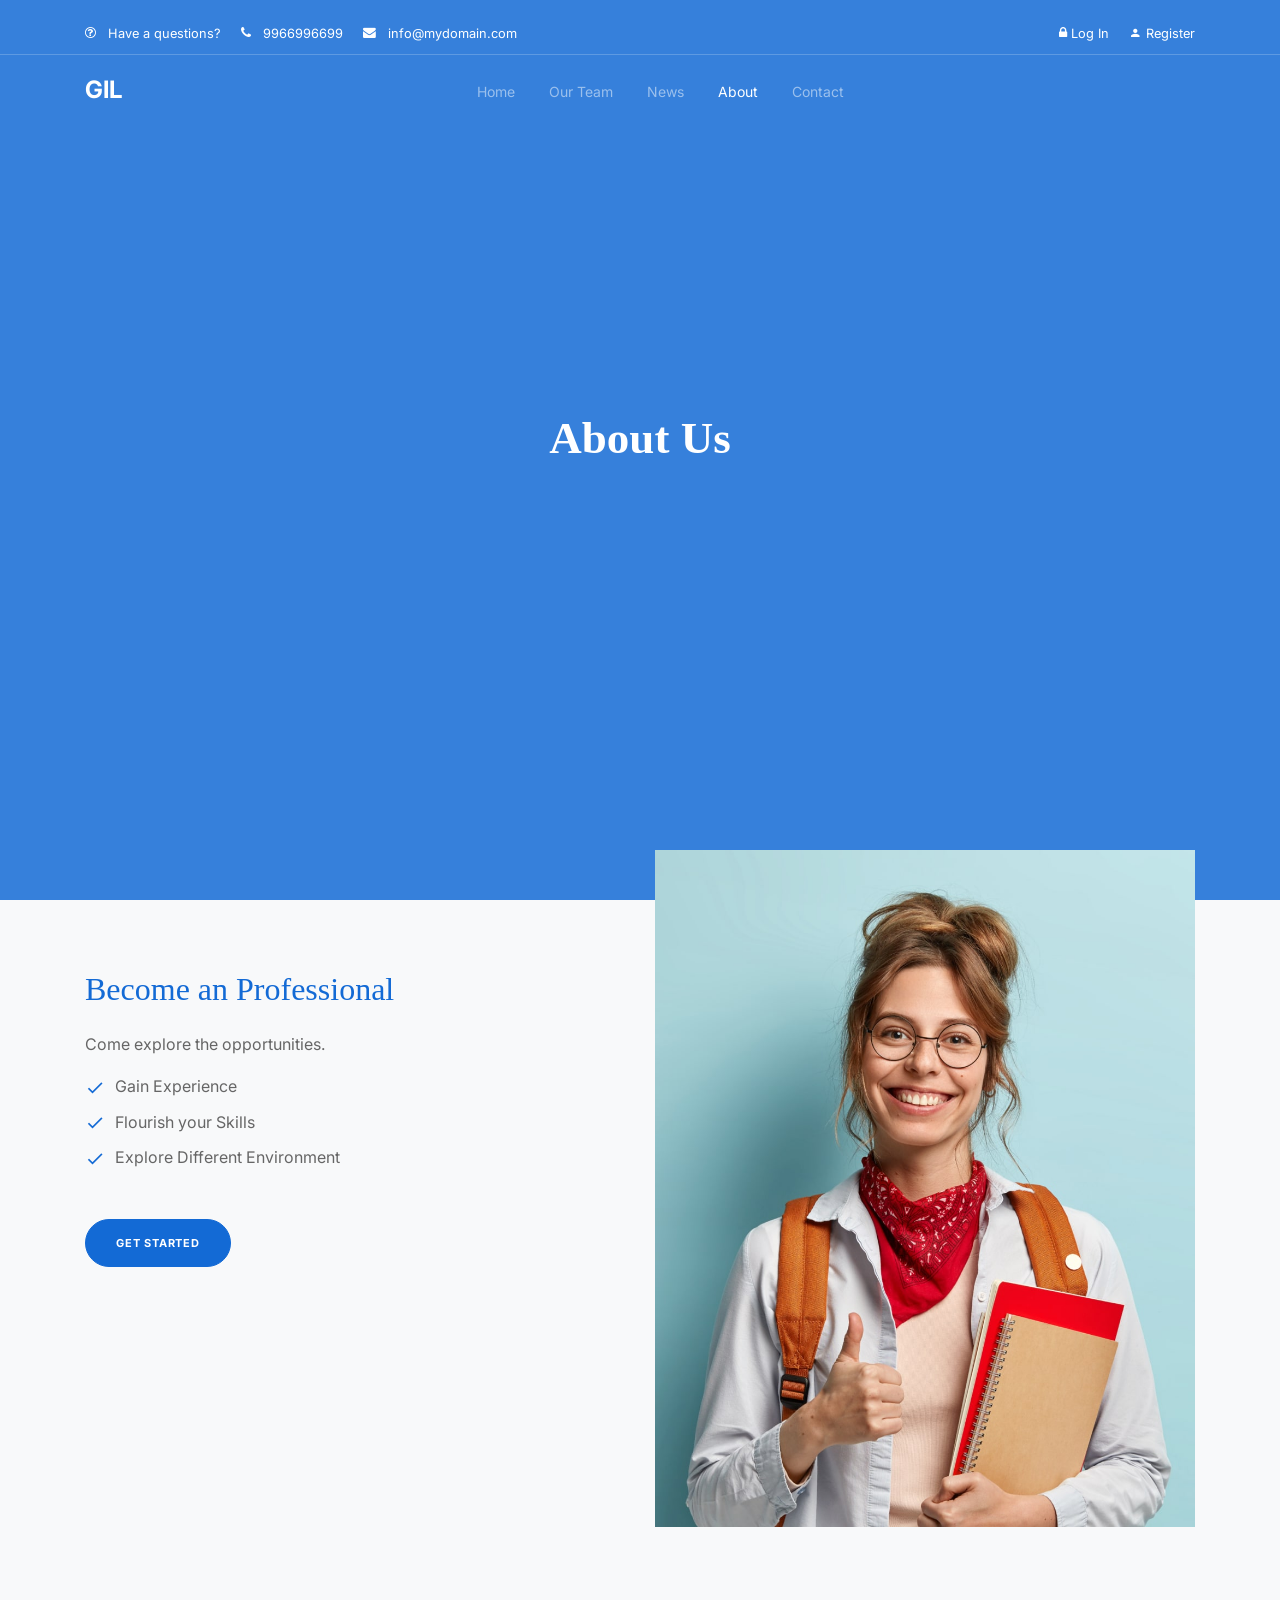
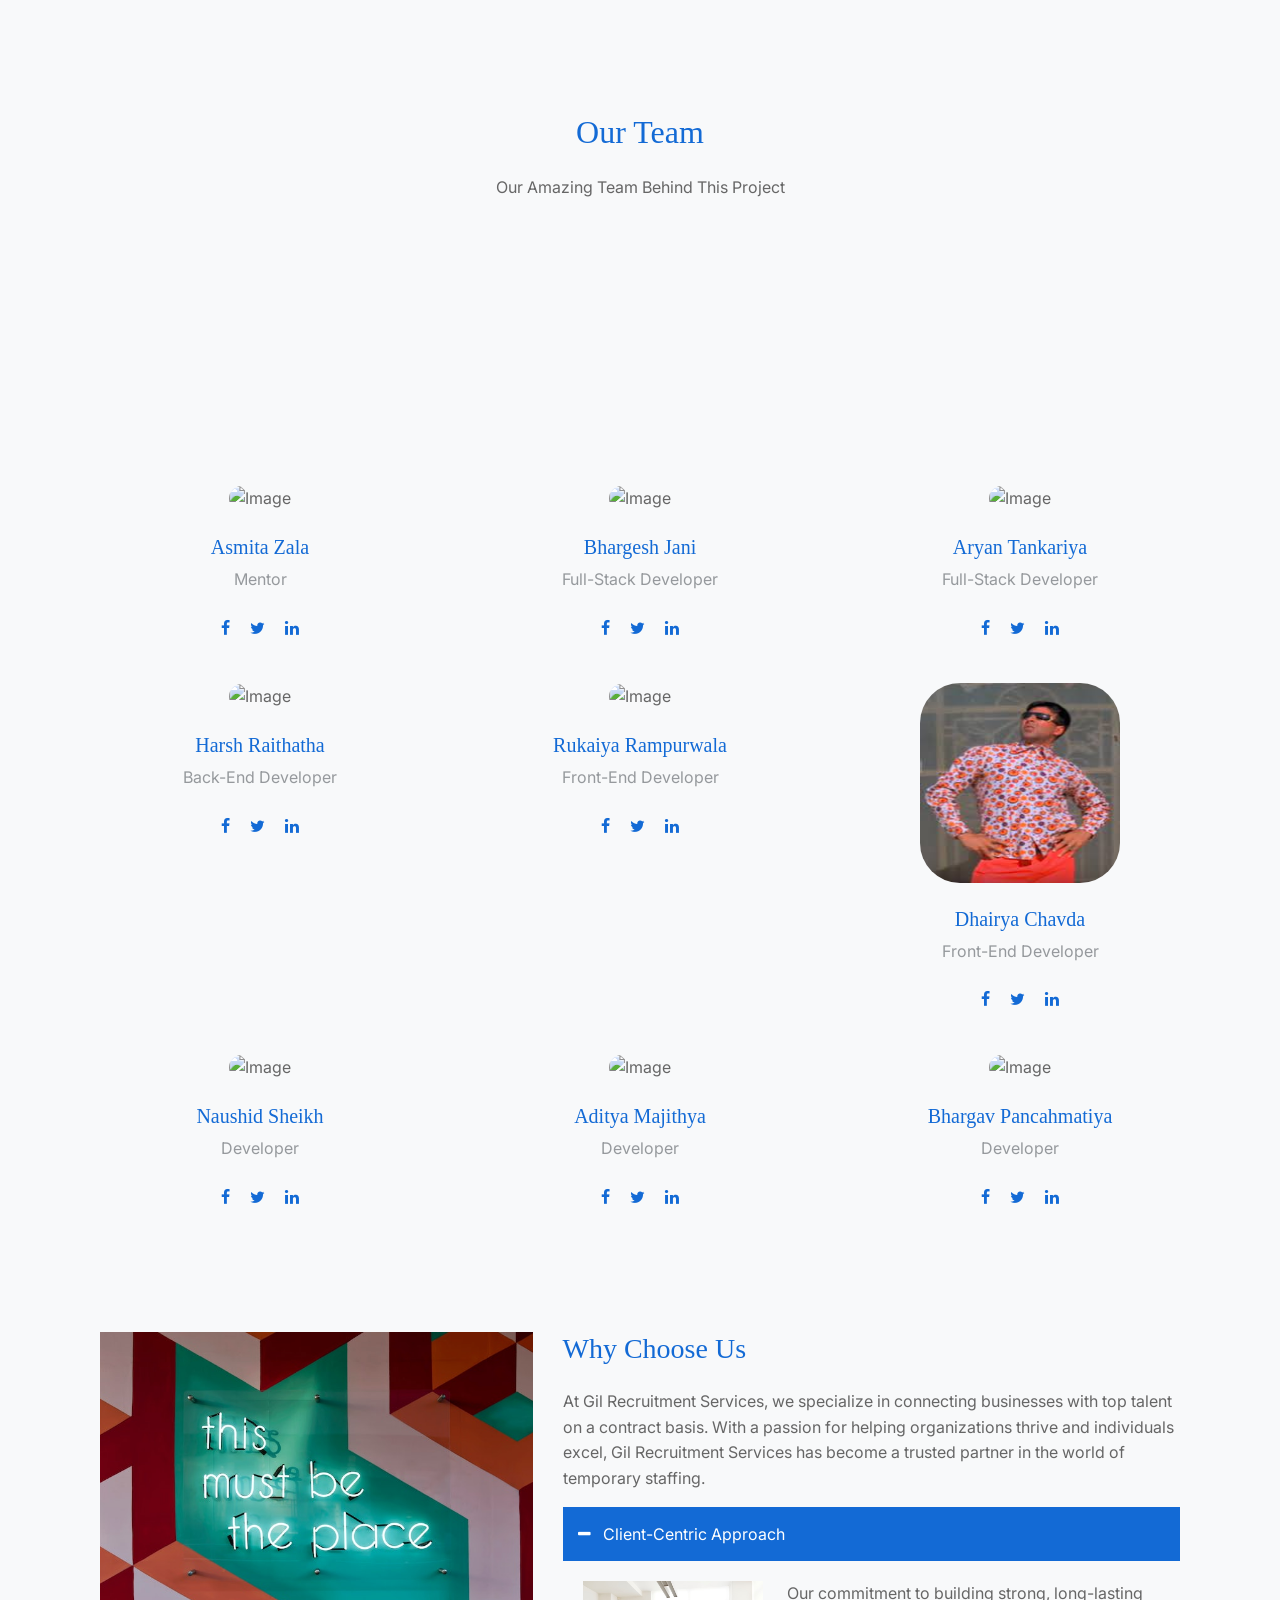
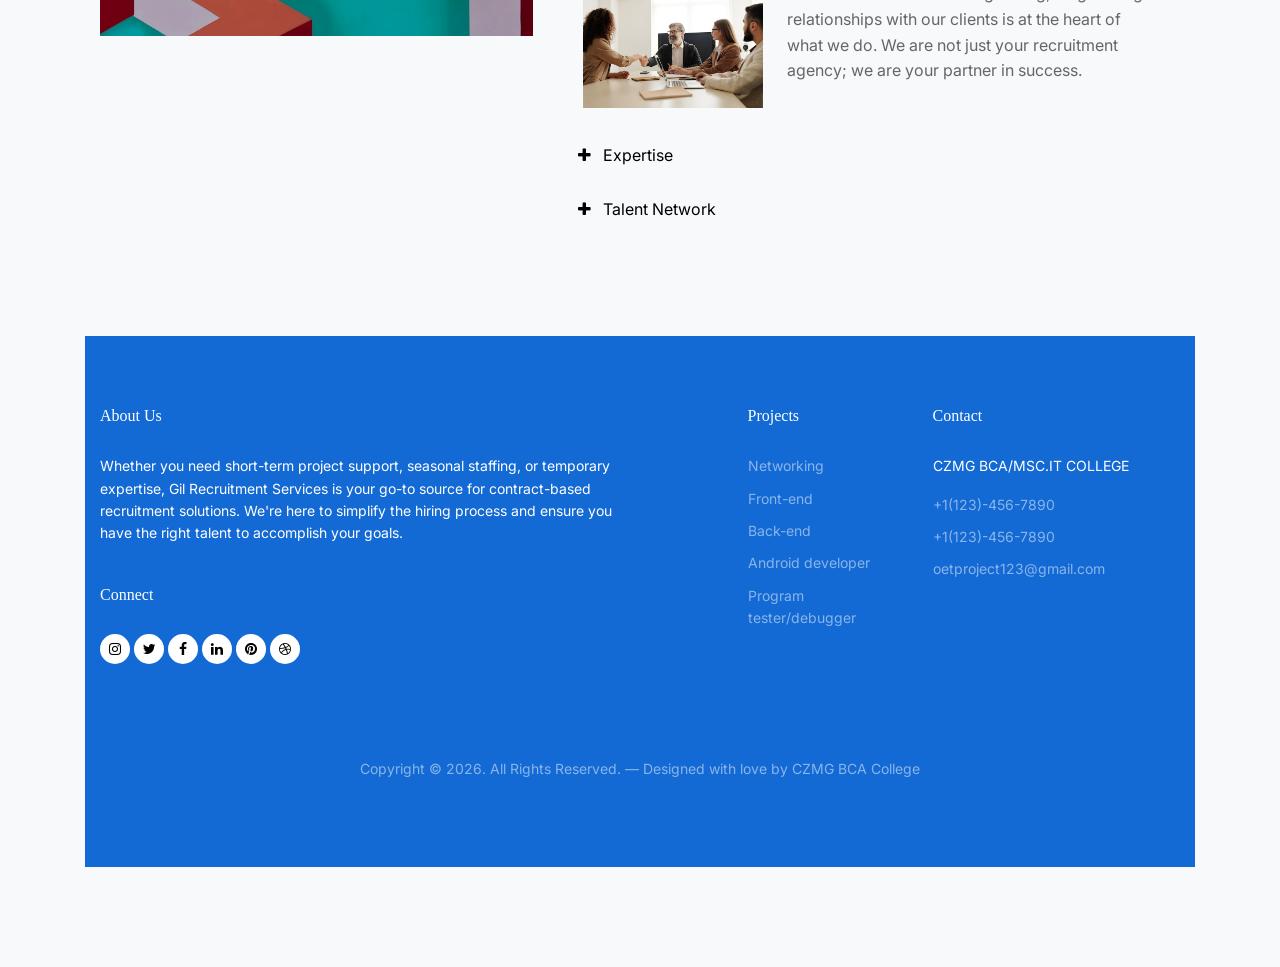
==== pages/about.html @ d631ab60 "continue from main -temp" ====
<!doctype html>
<html lang="en">

<head>
  <meta charset="utf-8">
  <meta name="viewport" content="width=device-width, initial-scale=1, shrink-to-fit=no">
  <meta name="author" content="Untree.co">
  <link rel="shortcut icon" href="../assets/images/favicon.png">

  <meta name="description" content="" />
  <meta name="keywords" content="bootstrap, bootstrap4" />

  <link
    href="https://fonts.googleapis.com/css2?family=Display+Playfair:wght@400;700&family=Inter:wght@400;700&display=swap"
    rel="stylesheet">


  <link rel="stylesheet" href="https://unicons.iconscout.com/release/v4.0.0/css/line.css">

  <link rel="stylesheet" href="../assets/css/bootstrap.min.css">
  <link rel="stylesheet" href="../assets/css/animate.min.css">
  <link rel="stylesheet" href="../assets/css/owl.carousel.min.css">
  <link rel="stylesheet" href="../assets/css/owl.theme.default.min.css">
  <link rel="stylesheet" href="../assets/css/jquery.fancybox.min.css">
  <link rel="stylesheet" href="../assets/fonts/icomoon/style.css">
  <link rel="stylesheet" href="../assets/fonts/flaticon/font/flaticon.css">
  <link rel="stylesheet" href="../assets/css/aos.css">
  <link rel="stylesheet" href="../assets/css/style.css">

  <title>GIL Recruitment Portal | About Us</title>
</head>

<body>

  <div class="site-mobile-menu">
    <div class="site-mobile-menu-header">
      <div class="site-mobile-menu-close">
        <span class="icofont-close js-menu-toggle"></span>
      </div>
    </div>
    <div class="site-mobile-menu-body"></div>
  </div>



  <nav class="site-nav mb-5">
    <div class="pb-2 top-bar mb-3">
      <div class="container">
        <div class="row align-items-center">

          <div class="col-6 col-lg-9">
            <a href="#" class="small mr-3"><span class="icon-question-circle-o mr-2"></span> <span
                class="d-none d-lg-inline-block">Have a questions?</span></a>
            <a href="#" class="small mr-3"><span class="icon-phone mr-2"></span> <span
                class="d-none d-lg-inline-block">9966996699</span></a>
            <a href="#" class="small mr-3"><span class="icon-envelope mr-2"></span> <span
                class="d-none d-lg-inline-block">info@mydomain.com</span></a>
          </div>

          <div class="col-6 col-lg-3 text-right">
            <a href="login.php" class="small mr-3">
              <span class="icon-lock"></span>
              Log In
            </a>
            <a href="register.php" class="small">
              <span class="icon-person"></span>
              Register
            </a>
          </div>

        </div>
      </div>
    </div>
    <div class="sticky-nav js-sticky-header">
      <div class="container position-relative">
        <div class="site-navigation text-center">
          <a href="index.html" class="logo menu-absolute m-0">GIL</a>

          <ul class="js-clone-nav d-none d-lg-inline-block site-menu">
            <li><a href="../index.html">Home</a></li>
            <li><a href="staff.html">Our Team</a></li>
            <li><a href="news.html">News</a></li>
            <li class="active"><a href="about.html">About</a></li>
            <li><a href="contact.html">Contact</a></li>
          </ul>



          <a href="#" class="burger ml-auto float-right site-menu-toggle js-menu-toggle d-inline-block d-lg-none light"
            data-toggle="collapse" data-target="#main-navbar">
            <span></span>
          </a>

        </div>
      </div>
    </div>
  </nav>


  <div class="untree_co-hero overlay" style="background-image: url('images/img-school-1-min.jpg');">
    <div class="container">
      <div class="row align-items-center justify-content-center">
        <div class="col-12">
          <div class="row justify-content-center ">
            <div class="col-lg-6 text-center ">
              <h1 class="mb-4 heading text-white" data-aos="fade-up" data-aos-delay="100">About Us</h1>
            </div>
          </div>
        </div>
      </div>
    </div>

  </div>





  <div class="services-section">
    <div class="container">
      <div class="row justify-content-between">
        <div class="col-lg-4 mb-5 mb-lg-0">

          <div class="section-title mb-3" data-aos="fade-up" data-aos-delay="0">
            <h2 class="line-bottom mb-4" id="start">Become an Professional</h2>
          </div>

          <p data-aos="fade-up" data-aos-delay="100">Come explore the opportunities.</p>

          <ul class="ul-check list-unstyled mb-5 primary" data-aos="fade-up" data-aos-delay="200">
            <li>Gain Experience</li>
            <li>Flourish your Skills</li>
            <li>Explore Different Environment</li>
          </ul>

          <p data-aos="fade-up" data-aos-delay="300"><a href="#" class="btn btn-primary">Get Started</a></p>

        </div>
        <div class="col-lg-6" data-aos="fade-up" data-aos-delay="0">
          <figure class="img-wrap-2">
            <img src="../assets/images/teacher-min.jpg" alt="Image" class="img-fluid">
            <div class="dotted"></div>
          </figure>

        </div>
      </div>
    </div>
  </div>


  <div class="untree_co-section bg-light">
    <div class="container">
      <div class="row justify-content-center mb-5">
        <div class="col-lg-7 text-center" data-aos="fade-up" data-aos-delay="0">
          <h2 class="line-bottom text-center mb-4">Our Team</h2>
          <p>Our Amazing Team Behind This Project </p>
        </div>
      </div>
    </div>
  </div>

  <div class="untree_co-section bg-light">
    <div class="container">

      <div class="row">
        <div class="col-12 col-sm-6 col-md-6 mb-4 mb-lg-0 col-lg-4" data-aos="fade-up" data-aos-delay="0">
          <div class="staff text-center">
             <div class="mb-4"><img style="height: 200px;" src="https://npg.news/h-upload/2023/10/16/1201368-fhdg.webp"       alt="Image" class="img-fluid"></div> 
            <div class="staff-body">
              <h3 class="staff-name">Asmita Zala</h3>
              <span class="d-block position mb-4">Mentor</span>
              <div class="social">
                <a href="#" class="mx-2"><span class="icon-facebook"></span></a>
                <a href="#" class="mx-2"><span class="icon-twitter"></span></a>
                <a href="#" class="mx-2"><span class="icon-linkedin"></span></a>
              </div>
            </div>
          </div>
        </div>
        <div class="col-12 col-sm-6 col-md-6 mb-4 mb-lg-0 col-lg-4" data-aos="fade-up" data-aos-delay="100">
          <div class="staff text-center">
            <div class="mb-4"><img src="https://avatarfiles.alphacoders.com/159/159658.jpg" alt="Image"
                class="img-fluid"></div>
            <div class="staff-body">
              <h3 class="staff-name">Bhargesh Jani</h3>
              <span class="d-block position mb-4">Full-Stack Developer</span>
              <div class="social">
                <a href="#" class="mx-2"><span class="icon-facebook"></span></a>
                <a href="#" class="mx-2"><span class="icon-twitter"></span></a>
                <a href="#" class="mx-2"><span class="icon-linkedin"></span></a>
              </div>
            </div>
          </div>
        </div>
        <div class="col-12 col-sm-6 col-md-6 mb-4 mb-lg-0 col-lg-4" data-aos="fade-up" data-aos-delay="200">
          <div class="staff text-center">
            <div class="mb-4"><img
                src="https://ih1.redbubble.net/image.3722551636.0217/raf,360x360,075,t,fafafa:ca443f4786.jpg"
                alt="Image" class="img-fluid"></div>
            <div class="staff-body">
              <h3 class="staff-name">Aryan Tankariya</h3>
              <span class="d-block position mb-4">Full-Stack Developer</span>
              <div class="social">
                <a href="#" class="mx-2"><span class="icon-facebook"></span></a>
                <a href="#" class="mx-2"><span class="icon-twitter"></span></a>
                <a href="#" class="mx-2"><span class="icon-linkedin"></span></a>
              </div>
            </div>
          </div>
        </div>
        <div class="col-12 col-sm-6 col-md-6 mb-4 mb-lg-0 col-lg-4" data-aos="fade-up" data-aos-delay="0">
          <div class="staff text-center">
            <div class="mb-4"><img
                src="https://media.licdn.com/dms/image/C4D03AQEXKJalfxN_vg/profile-displayphoto-shrink_200_200/0/1651179482760?e=1701907200&v=beta&t=YtnyknpTEtJQtfEve-P4Sm5Ph8BPmOQf4OOIewNgv-Y"
                alt="Image" class="img-fluid"></div>
            <div class="staff-body">
              <h3 class="staff-name">Harsh Raithatha</h3>
              <span class="d-block position mb-4">Back-End Developer</span>
              <div class="social">
                <a href="#" class="mx-2"><span class="icon-facebook"></span></a>
                <a href="#" class="mx-2"><span class="icon-twitter"></span></a>
                <a href="#" class="mx-2"><span class="icon-linkedin"></span></a>
              </div>
            </div>
          </div>
        </div>
        <div class="col-12 col-sm-6 col-md-6 mb-4 mb-lg-0 col-lg-4" data-aos="fade-up" data-aos-delay="100">
          <div class="staff text-center">
            <div class="mb-4"><img
                src="https://qph.cf2.quoracdn.net/main-thumb-ti-1585714-200-fpphgyqlhmniqagyaetvmhrwyluwivxc.jpeg"
                alt="Image" class="img-fluid"></div>
            <div class="staff-body">
              <h3 class="staff-name">Rukaiya Rampurwala</h3>
              <span class="d-block position mb-4">Front-End Developer</span>
              <div class="social">
                <a href="#" class="mx-2"><span class="icon-facebook"></span></a>
                <a href="#" class="mx-2"><span class="icon-twitter"></span></a>
                <a href="#" class="mx-2"><span class="icon-linkedin"></span></a>
              </div>
            </div>
          </div>
        </div>
        <div class="col-12 col-sm-6 col-md-6 mb-4 mb-lg-0 col-lg-4" data-aos="fade-up" data-aos-delay="200">
          <div class="staff text-center">
            <div class="mb-4"><img style="height: 200px;"
                src="[data-uri]"
                alt="Image" class="img-fluid"></div>
            <div class="staff-body">
              <h3 class="staff-name">Dhairya Chavda</h3>
              <span class="d-block position mb-4">Front-End Developer</span>
              <div class="social">
                <a href="#" class="mx-2"><span class="icon-facebook"></span></a>
                <a href="#" class="mx-2"><span class="icon-twitter"></span></a>
                <a href="#" class="mx-2"><span class="icon-linkedin"></span></a>
              </div>
            </div>
          </div>
        </div>
        <div class="col-12 col-sm-6 col-md-6 mb-4 mb-lg-0 col-lg-4" data-aos="fade-up" data-aos-delay="0">
          <div class="staff text-center">
            <div class="mb-4"><img
                src="https://t4.ftcdn.net/jpg/05/01/89/71/360_F_501897163_SYpblpOWfRjkP4LHDp033sFItbbcFWWS.jpg"
                alt="Image" class="img-fluid"></div>
            <div class="staff-body">
              <h3 class="staff-name">Naushid Sheikh</h3>
              <span class="d-block position mb-4">Developer</span>
              <div class="social">
                <a href="#" class="mx-2"><span class="icon-facebook"></span></a>
                <a href="#" class="mx-2"><span class="icon-twitter"></span></a>
                <a href="#" class="mx-2"><span class="icon-linkedin"></span></a>
              </div>
            </div>
          </div>
        </div>
        <div class="col-12 col-sm-6 col-md-6 mb-4 mb-lg-0 col-lg-4" data-aos="fade-up" data-aos-delay="100">
          <div class="staff text-center">
            <div class="mb-4"><img
                src="https://t4.ftcdn.net/jpg/05/01/89/71/360_F_501897163_SYpblpOWfRjkP4LHDp033sFItbbcFWWS.jpg"
                alt="Image" class="img-fluid"></div>
            <div class="staff-body">
              <h3 class="staff-name">Aditya Majithya</h3>
              <span class="d-block position mb-4">Developer</span>
              <div class="social">
                <a href="#" class="mx-2"><span class="icon-facebook"></span></a>
                <a href="#" class="mx-2"><span class="icon-twitter"></span></a>
                <a href="#" class="mx-2"><span class="icon-linkedin"></span></a>
              </div>
            </div>
          </div>
        </div>
        <div class="col-12 col-sm-6 col-md-6 mb-4 mb-lg-0 col-lg-4" data-aos="fade-up" data-aos-delay="200">
          <div class="staff text-center">
            <div class="mb-4"><img
                src="https://t4.ftcdn.net/jpg/05/01/89/71/360_F_501897163_SYpblpOWfRjkP4LHDp033sFItbbcFWWS.jpg"
                alt="Image" class="img-fluid"></div>
            <div class="staff-body">
              <h3 class="staff-name">Bhargav Pancahmatiya</h3>
              <span class="d-block position mb-4">Developer</span>
              <div class="social">
                <a href="#" class="mx-2"><span class="icon-facebook"></span></a>
                <a href="#" class="mx-2"><span class="icon-twitter"></span></a>
                <a href="#" class="mx-2"><span class="icon-linkedin"></span></a>
              </div>
            </div>
          </div>
        </div>
      </div>




      <div class="untree_co-section">


        <div class="container">
          <div class="row">
            <div class="col-lg-5 mr-auto mb-5 mb-lg-0" data-aos="fade-up" data-aos-delay="0">
              <img src="../assets/images/pexels-1.jpg" alt="image" class="img-fluid">
            </div>
            <div class="col-lg-7 ml-auto" data-aos="fade-up" data-aos-delay="100">
              <h3 class="line-bottom mb-4">Why Choose Us</h3>
              <p>At Gil Recruitment Services, we specialize in connecting businesses with top talent on a contract
                basis. With a passion for helping organizations thrive and individuals excel, Gil Recruitment Services
                has become a trusted partner in the world of temporary staffing.
              </p>

              <div class="custom-accordion" id="accordion_1">
                <div class="accordion-item">
                  <h2 class="mb-0">
                    <button class="btn btn-link" type="button" data-toggle="collapse" data-target="#collapseOne"
                      aria-expanded="true" aria-controls="collapseOne">Client-Centric Approach</button>
                  </h2>

                  <div id="collapseOne" class="collapse show" aria-labelledby="headingOne" data-parent="#accordion_1">
                    <div class="accordion-body">
                      <div class="d-flex">
                        <div class="accordion-img mr-4">
                          <img src="../assets/images/pexels-2.jpg" alt="Image" class="img-fluid">
                        </div>
                        <div>
                          <p>Our commitment to building strong, long-lasting relationships with our clients is at the
                            heart of what we do. We are not just your recruitment agency; we are your partner in
                            success.
                          </p>
                        </div>
                      </div>
                    </div>
                  </div>
                </div>

                <div class="accordion-item">
                  <h2 class="mb-0">
                    <button class="btn btn-link collapsed" type="button" data-toggle="collapse"
                      data-target="#collapseTwo" aria-expanded="false" aria-controls="collapseTwo">Expertise</button>
                  </h2>
                  <div id="collapseTwo" class="collapse" aria-labelledby="headingTwo" data-parent="#accordion_1">
                    <div class="accordion-body">
                      <div class="d-flex">
                        <div class="accordion-img mr-4">
                          <img src="../assets/images/pexels-2.jpg" alt="Image" class="img-fluid">
                        </div>
                        <div>
                          <p> Our team of experienced recruiters possesses an in-depth understanding of various
                            industries, enabling us to identify candidates with the skills and experience necessary to
                            meet your project needs.
                          </p>
                        </div>
                      </div>
                    </div>
                  </div>
                </div>
                <div class="accordion-item">
                  <h2 class="mb-0">
                    <button class="btn btn-link collapsed" type="button" data-toggle="collapse"
                      data-target="#collapseThree" aria-expanded="false" aria-controls="collapseThree">Talent
                      Network</button>
                  </h2>

                  <div id="collapseThree" class="collapse" aria-labelledby="headingThree" data-parent="#accordion_1">
                    <div class="accordion-body">
                      <div class="d-flex">
                        <div class="accordion-img mr-4">
                          <img src="../assets/images/pexels-2.jpg" alt="Image" class="img-fluid">
                        </div>
                        <div>
                          <p> We have an extensive network of pre-screened professionals, ensuring you have access to a
                            pool of qualified individuals ready to hit the ground running.
                          </p>
                        </div>
                      </div>

                    </div>
                  </div>

                </div>

              </div>

            </div>
          </div>
        </div>
      </div>

      <div class="site-footer">


        <div class="container">

          <div class="row">
            <div class="col-lg-6 mr-auto">
              <div class="widget">
                <h3>About Us<span class="text-primary">.</span> </h3>
                <p>Whether you need short-term project support, seasonal staffing, or temporary expertise, Gil
                  Recruitment Services is your go-to source for contract-based recruitment solutions. We're here to
                  simplify the hiring process and ensure you have the right talent to accomplish your goals.
                </p>
              </div>
              <div class="widget">
                <h3>Connect</h3>
                <ul class="list-unstyled social">
                  <li><a href="#"><span class="icon-instagram"></span></a></li>
                  <li><a href="#"><span class="icon-twitter"></span></a></li>
                  <li><a href="#"><span class="icon-facebook"></span></a></li>
                  <li><a href="#"><span class="icon-linkedin"></span></a></li>
                  <li><a href="#"><span class="icon-pinterest"></span></a></li>
                  <li><a href="#"><span class="icon-dribbble"></span></a></li>
                </ul>
              </div>
            </div>

            <div class="col-lg-2 ml-auto">
              <div class="widget">
                <h3>Projects</h3>
                <ul class="list-unstyled float-left links">
                  <li><a href="#">Networking</a></li>
                  <li><a href="#">Front-end</a></li>
                  <li><a href="#">Back-end</a></li>
                  <li><a href="#">Android developer</a></li>
                  <li><a href="#">Program tester/debugger</a></li>
                </ul>
              </div>
            </div>

            <div class="col-lg-3">
              <div class="widget">
                <h3>Contact</h3>
                <address>CZMG BCA/MSC.IT COLLEGE</address>
                <ul class="list-unstyled links mb-4">
                  <li><a href="tel://11234567890">+1(123)-456-7890</a></li>
                  <li><a href="tel://11234567890">+1(123)-456-7890</a></li>
                  <li><a href="mailto:info@mydomain.com">oetproject123@gmail.com</a></li>
                </ul>
              </div>
            </div>
          </div>

          <div class="row mt-5">
            <div class="col-12 text-center">
              <p class="copyright">Copyright &copy;
                <script>document.write(new Date().getFullYear());</script>. All Rights Reserved. &mdash; Designed with
                love by CZMG BCA College
            </div>
          </div>
        </div>
      </div>

      <div id="overlayer"></div>
      <div class="loader">
        <div class="spinner-border" role="status">
          <span class="sr-only">Loading...</span>
        </div>
      </div>

      <script src="../assets/js/jquery-3.4.1.min.js"></script>
      <script src="../assets/js/popper.min.js"></script>
      <script src="../assets/js/bootstrap.min.js"></script>
      <script src="../assets/js/owl.carousel.min.js"></script>
      <script src="../assets/js/jquery.animateNumber.min.js"></script>
      <script src="../assets/js/jquery.waypoints.min.js"></script>
      <script src="../assets/js/jquery.fancybox.min.js"></script>
      <script src="../assets/js/jquery.sticky.js"></script>
      <script src="../assets/js/aos.js"></script>
      <script src="../assets/js/custom.js"></script>
      <script type="text/javascript">
        history.pushState(null, null, location.href);
        window.onpopstate = function () {
          history.go(0);
        };
      </script>

</body>

</html>
---- assets/fonts/icomoon/style.css ----
@font-face {
  font-family: 'icomoon';
  src:  url('fonts/icomoon.eot?10si43');
  src:  url('fonts/icomoon.eot?10si43#iefix') format('embedded-opentype'),
    url('fonts/icomoon.ttf?10si43') format('truetype'),
    url('fonts/icomoon.woff?10si43') format('woff'),
    url('fonts/icomoon.svg?10si43#icomoon') format('svg');
  font-weight: normal;
  font-style: normal;
}

[class^="icon-"], [class*=" icon-"] {
  /* use !important to prevent issues with browser extensions that change fonts */
  font-family: 'icomoon' !important;
  speak: none;
  font-style: normal;
  font-weight: normal;
  font-variant: normal;
  text-transform: none;
  line-height: 1;

  /* Better Font Rendering =========== */
  -webkit-font-smoothing: antialiased;
  -moz-osx-font-smoothing: grayscale;
}

.icon-asterisk:before {
  content: "\f069";
}
.icon-plus:before {
  content: "\f067";
}
.icon-question:before {
  content: "\f128";
}
.icon-minus:before {
  content: "\f068";
}
.icon-glass:before {
  content: "\f000";
}
.icon-music:before {
  content: "\f001";
}
.icon-search:before {
  content: "\f002";
}
.icon-envelope-o:before {
  content: "\f003";
}
.icon-heart:before {
  content: "\f004";
}
.icon-star:before {
  content: "\f005";
}
.icon-star-o:before {
  content: "\f006";
}
.icon-user:before {
  content: "\f007";
}
.icon-film:before {
  content: "\f008";
}
.icon-th-large:before {
  content: "\f009";
}
.icon-th:before {
  content: "\f00a";
}
.icon-th-list:before {
  content: "\f00b";
}
.icon-check:before {
  content: "\f00c";
}
.icon-close:before {
  content: "\f00d";
}
.icon-remove:before {
  content: "\f00d";
}
.icon-times:before {
  content: "\f00d";
}
.icon-search-plus:before {
  content: "\f00e";
}
.icon-search-minus:before {
  content: "\f010";
}
.icon-power-off:before {
  content: "\f011";
}
.icon-signal:before {
  content: "\f012";
}
.icon-cog:before {
  content: "\f013";
}
.icon-gear:before {
  content: "\f013";
}
.icon-trash-o:before {
  content: "\f014";
}
.icon-home:before {
  content: "\f015";
}
.icon-file-o:before {
  content: "\f016";
}
.icon-clock-o:before {
  content: "\f017";
}
.icon-road:before {
  content: "\f018";
}
.icon-download:before {
  content: "\f019";
}
.icon-arrow-circle-o-down:before {
  content: "\f01a";
}
.icon-arrow-circle-o-up:before {
  content: "\f01b";
}
.icon-inbox:before {
  content: "\f01c";
}
.icon-play-circle-o:before {
  content: "\f01d";
}
.icon-repeat:before {
  content: "\f01e";
}
.icon-rotate-right:before {
  content: "\f01e";
}
.icon-refresh:before {
  content: "\f021";
}
.icon-list-alt:before {
  content: "\f022";
}
.icon-lock:before {
  content: "\f023";
}
.icon-flag:before {
  content: "\f024";
}
.icon-headphones:before {
  content: "\f025";
}
.icon-volume-off:before {
  content: "\f026";
}
.icon-volume-down:before {
  content: "\f027";
}
.icon-volume-up:before {
  content: "\f028";
}
.icon-qrcode:before {
  content: "\f029";
}
.icon-barcode:before {
  content: "\f02a";
}
.icon-tag:before {
  content: "\f02b";
}
.icon-tags:before {
  content: "\f02c";
}
.icon-book:before {
  content: "\f02d";
}
.icon-bookmark:before {
  content: "\f02e";
}
.icon-print:before {
  content: "\f02f";
}
.icon-camera:before {
  content: "\f030";
}
.icon-font:before {
  content: "\f031";
}
.icon-bold:before {
  content: "\f032";
}
.icon-italic:before {
  content: "\f033";
}
.icon-text-height:before {
  content: "\f034";
}
.icon-text-width:before {
  content: "\f035";
}
.icon-align-left:before {
  content: "\f036";
}
.icon-align-center:before {
  content: "\f037";
}
.icon-align-right:before {
  content: "\f038";
}
.icon-align-justify:before {
  content: "\f039";
}
.icon-list:before {
  content: "\f03a";
}
.icon-dedent:before {
  content: "\f03b";
}
.icon-outdent:before {
  content: "\f03b";
}
.icon-indent:before {
  content: "\f03c";
}
.icon-video-camera:before {
  content: "\f03d";
}
.icon-image:before {
  content: "\f03e";
}
.icon-photo:before {
  content: "\f03e";
}
.icon-picture-o:before {
  content: "\f03e";
}
.icon-pencil:before {
  content: "\f040";
}
.icon-map-marker:before {
  content: "\f041";
}
.icon-adjust:before {
  content: "\f042";
}
.icon-tint:before {
  content: "\f043";
}
.icon-edit:before {
  content: "\f044";
}
.icon-pencil-square-o:before {
  content: "\f044";
}
.icon-share-square-o:before {
  content: "\f045";
}
.icon-check-square-o:before {
  content: "\f046";
}
.icon-arrows:before {
  content: "\f047";
}
.icon-step-backward:before {
  content: "\f048";
}
.icon-fast-backward:before {
  content: "\f049";
}
.icon-backward:before {
  content: "\f04a";
}
.icon-play:before {
  content: "\f04b";
}
.icon-pause:before {
  content: "\f04c";
}
.icon-stop:before {
  content: "\f04d";
}
.icon-forward:before {
  content: "\f04e";
}
.icon-fast-forward:before {
  content: "\f050";
}
.icon-step-forward:before {
  content: "\f051";
}
.icon-eject:before {
  content: "\f052";
}
.icon-chevron-left:before {
  content: "\f053";
}
.icon-chevron-right:before {
  content: "\f054";
}
.icon-plus-circle:before {
  content: "\f055";
}
.icon-minus-circle:before {
  content: "\f056";
}
.icon-times-circle:before {
  content: "\f057";
}
.icon-check-circle:before {
  content: "\f058";
}
.icon-question-circle:before {
  content: "\f059";
}
.icon-info-circle:before {
  content: "\f05a";
}
.icon-crosshairs:before {
  content: "\f05b";
}
.icon-times-circle-o:before {
  content: "\f05c";
}
.icon-check-circle-o:before {
  content: "\f05d";
}
.icon-ban:before {
  content: "\f05e";
}
.icon-arrow-left:before {
  content: "\f060";
}
.icon-arrow-right:before {
  content: "\f061";
}
.icon-arrow-up:before {
  content: "\f062";
}
.icon-arrow-down:before {
  content: "\f063";
}
.icon-mail-forward:before {
  content: "\f064";
}
.icon-share:before {
  content: "\f064";
}
.icon-expand:before {
  content: "\f065";
}
.icon-compress:before {
  content: "\f066";
}
.icon-exclamation-circle:before {
  content: "\f06a";
}
.icon-gift:before {
  content: "\f06b";
}
.icon-leaf:before {
  content: "\f06c";
}
.icon-fire:before {
  content: "\f06d";
}
.icon-eye:before {
  content: "\f06e";
}
.icon-eye-slash:before {
  content: "\f070";
}
.icon-exclamation-triangle:before {
  content: "\f071";
}
.icon-warning:before {
  content: "\f071";
}
.icon-plane:before {
  content: "\f072";
}
.icon-calendar:before {
  content: "\f073";
}
.icon-random:before {
  content: "\f074";
}
.icon-comment:before {
  content: "\f075";
}
.icon-magnet:before {
  content: "\f076";
}
.icon-chevron-up:before {
  content: "\f077";
}
.icon-chevron-down:before {
  content: "\f078";
}
.icon-retweet:before {
  content: "\f079";
}
.icon-shopping-cart:before {
  content: "\f07a";
}
.icon-folder:before {
  content: "\f07b";
}
.icon-folder-open:before {
  content: "\f07c";
}
.icon-arrows-v:before {
  content: "\f07d";
}
.icon-arrows-h:before {
  content: "\f07e";
}
.icon-bar-chart:before {
  content: "\f080";
}
.icon-bar-chart-o:before {
  content: "\f080";
}
.icon-twitter-square:before {
  content: "\f081";
}
.icon-facebook-square:before {
  content: "\f082";
}
.icon-camera-retro:before {
  content: "\f083";
}
.icon-key:before {
  content: "\f084";
}
.icon-cogs:before {
  content: "\f085";
}
.icon-gears:before {
  content: "\f085";
}
.icon-comments:before {
  content: "\f086";
}
.icon-thumbs-o-up:before {
  content: "\f087";
}
.icon-thumbs-o-down:before {
  content: "\f088";
}
.icon-star-half:before {
  content: "\f089";
}
.icon-heart-o:before {
  content: "\f08a";
}
.icon-sign-out:before {
  content: "\f08b";
}
.icon-linkedin-square:before {
  content: "\f08c";
}
.icon-thumb-tack:before {
  content: "\f08d";
}
.icon-external-link:before {
  content: "\f08e";
}
.icon-sign-in:before {
  content: "\f090";
}
.icon-trophy:before {
  content: "\f091";
}
.icon-github-square:before {
  content: "\f092";
}
.icon-upload:before {
  content: "\f093";
}
.icon-lemon-o:before {
  content: "\f094";
}
.icon-phone:before {
  content: "\f095";
}
.icon-square-o:before {
  content: "\f096";
}
.icon-bookmark-o:before {
  content: "\f097";
}
.icon-phone-square:before {
  content: "\f098";
}
.icon-twitter:before {
  content: "\f099";
}
.icon-facebook:before {
  content: "\f09a";
}
.icon-facebook-f:before {
  content: "\f09a";
}
.icon-github:before {
  content: "\f09b";
}
.icon-unlock:before {
  content: "\f09c";
}
.icon-credit-card:before {
  content: "\f09d";
}
.icon-feed:before {
  content: "\f09e";
}
.icon-rss:before {
  content: "\f09e";
}
.icon-hdd-o:before {
  content: "\f0a0";
}
.icon-bullhorn:before {
  content: "\f0a1";
}
.icon-bell-o:before {
  content: "\f0a2";
}
.icon-certificate:before {
  content: "\f0a3";
}
.icon-hand-o-right:before {
  content: "\f0a4";
}
.icon-hand-o-left:before {
  content: "\f0a5";
}
.icon-hand-o-up:before {
  content: "\f0a6";
}
.icon-hand-o-down:before {
  content: "\f0a7";
}
.icon-arrow-circle-left:before {
  content: "\f0a8";
}
.icon-arrow-circle-right:before {
  content: "\f0a9";
}
.icon-arrow-circle-up:before {
  content: "\f0aa";
}
.icon-arrow-circle-down:before {
  content: "\f0ab";
}
.icon-globe:before {
  content: "\f0ac";
}
.icon-wrench:before {
  content: "\f0ad";
}
.icon-tasks:before {
  content: "\f0ae";
}
.icon-filter:before {
  content: "\f0b0";
}
.icon-briefcase:before {
  content: "\f0b1";
}
.icon-arrows-alt:before {
  content: "\f0b2";
}
.icon-group:before {
  content: "\f0c0";
}
.icon-users:before {
  content: "\f0c0";
}
.icon-chain:before {
  content: "\f0c1";
}
.icon-link:before {
  content: "\f0c1";
}
.icon-cloud:before {
  content: "\f0c2";
}
.icon-flask:before {
  content: "\f0c3";
}
.icon-cut:before {
  content: "\f0c4";
}
.icon-scissors:before {
  content: "\f0c4";
}
.icon-copy:before {
  content: "\f0c5";
}
.icon-files-o:before {
  content: "\f0c5";
}
.icon-paperclip:before {
  content: "\f0c6";
}
.icon-floppy-o:before {
  content: "\f0c7";
}
.icon-save:before {
  content: "\f0c7";
}
.icon-square:before {
  content: "\f0c8";
}
.icon-bars:before {
  content: "\f0c9";
}
.icon-navicon:before {
  content: "\f0c9";
}
.icon-reorder:before {
  content: "\f0c9";
}
.icon-list-ul:before {
  content: "\f0ca";
}
.icon-list-ol:before {
  content: "\f0cb";
}
.icon-strikethrough:before {
  content: "\f0cc";
}
.icon-underline:before {
  content: "\f0cd";
}
.icon-table:before {
  content: "\f0ce";
}
.icon-magic:before {
  content: "\f0d0";
}
.icon-truck:before {
  content: "\f0d1";
}
.icon-pinterest:before {
  content: "\f0d2";
}
.icon-pinterest-square:before {
  content: "\f0d3";
}
.icon-google-plus-square:before {
  content: "\f0d4";
}
.icon-google-plus:before {
  content: "\f0d5";
}
.icon-money:before {
  content: "\f0d6";
}
.icon-caret-down:before {
  content: "\f0d7";
}
.icon-caret-up:before {
  content: "\f0d8";
}
.icon-caret-left:before {
  content: "\f0d9";
}
.icon-caret-right:before {
  content: "\f0da";
}
.icon-columns:before {
  content: "\f0db";
}
.icon-sort:before {
  content: "\f0dc";
}
.icon-unsorted:before {
  content: "\f0dc";
}
.icon-sort-desc:before {
  content: "\f0dd";
}
.icon-sort-down:before {
  content: "\f0dd";
}
.icon-sort-asc:before {
  content: "\f0de";
}
.icon-sort-up:before {
  content: "\f0de";
}
.icon-envelope:before {
  content: "\f0e0";
}
.icon-linkedin:before {
  content: "\f0e1";
}
.icon-rotate-left:before {
  content: "\f0e2";
}
.icon-undo:before {
  content: "\f0e2";
}
.icon-gavel:before {
  content: "\f0e3";
}
.icon-legal:before {
  content: "\f0e3";
}
.icon-dashboard:before {
  content: "\f0e4";
}
.icon-tachometer:before {
  content: "\f0e4";
}
.icon-comment-o:before {
  content: "\f0e5";
}
.icon-comments-o:before {
  content: "\f0e6";
}
.icon-bolt:before {
  content: "\f0e7";
}
.icon-flash:before {
  content: "\f0e7";
}
.icon-sitemap:before {
  content: "\f0e8";
}
.icon-umbrella:before {
  content: "\f0e9";
}
.icon-clipboard:before {
  content: "\f0ea";
}
.icon-paste:before {
  content: "\f0ea";
}
.icon-lightbulb-o:before {
  content: "\f0eb";
}
.icon-exchange:before {
  content: "\f0ec";
}
.icon-cloud-download:before {
  content: "\f0ed";
}
.icon-cloud-upload:before {
  content: "\f0ee";
}
.icon-user-md:before {
  content: "\f0f0";
}
.icon-stethoscope:before {
  content: "\f0f1";
}
.icon-suitcase:before {
  content: "\f0f2";
}
.icon-bell:before {
  content: "\f0f3";
}
.icon-coffee:before {
  content: "\f0f4";
}
.icon-cutlery:before {
  content: "\f0f5";
}
.icon-file-text-o:before {
  content: "\f0f6";
}
.icon-building-o:before {
  content: "\f0f7";
}
.icon-hospital-o:before {
  content: "\f0f8";
}
.icon-ambulance:before {
  content: "\f0f9";
}
.icon-medkit:before {
  content: "\f0fa";
}
.icon-fighter-jet:before {
  content: "\f0fb";
}
.icon-beer:before {
  content: "\f0fc";
}
.icon-h-square:before {
  content: "\f0fd";
}
.icon-plus-square:before {
  content: "\f0fe";
}
.icon-angle-double-left:before {
  content: "\f100";
}
.icon-angle-double-right:before {
  content: "\f101";
}
.icon-angle-double-up:before {
  content: "\f102";
}
.icon-angle-double-down:before {
  content: "\f103";
}
.icon-angle-left:before {
  content: "\f104";
}
.icon-angle-right:before {
  content: "\f105";
}
.icon-angle-up:before {
  content: "\f106";
}
.icon-angle-down:before {
  content: "\f107";
}
.icon-desktop:before {
  content: "\f108";
}
.icon-laptop:before {
  content: "\f109";
}
.icon-tablet:before {
  content: "\f10a";
}
.icon-mobile:before {
  content: "\f10b";
}
.icon-mobile-phone:before {
  content: "\f10b";
}
.icon-circle-o:before {
  content: "\f10c";
}
.icon-quote-left:before {
  content: "\f10d";
}
.icon-quote-right:before {
  content: "\f10e";
}
.icon-spinner:before {
  content: "\f110";
}
.icon-circle:before {
  content: "\f111";
}
.icon-mail-reply:before {
  content: "\f112";
}
.icon-reply:before {
  content: "\f112";
}
.icon-github-alt:before {
  content: "\f113";
}
.icon-folder-o:before {
  content: "\f114";
}
.icon-folder-open-o:before {
  content: "\f115";
}
.icon-smile-o:before {
  content: "\f118";
}
.icon-frown-o:before {
  content: "\f119";
}
.icon-meh-o:before {
  content: "\f11a";
}
.icon-gamepad:before {
  content: "\f11b";
}
.icon-keyboard-o:before {
  content: "\f11c";
}
.icon-flag-o:before {
  content: "\f11d";
}
.icon-flag-checkered:before {
  content: "\f11e";
}
.icon-terminal:before {
  content: "\f120";
}
.icon-code:before {
  content: "\f121";
}
.icon-mail-reply-all:before {
  content: "\f122";
}
.icon-reply-all:before {
  content: "\f122";
}
.icon-star-half-empty:before {
  content: "\f123";
}
.icon-star-half-full:before {
  content: "\f123";
}
.icon-star-half-o:before {
  content: "\f123";
}
.icon-location-arrow:before {
  content: "\f124";
}
.icon-crop:before {
  content: "\f125";
}
.icon-code-fork:before {
  content: "\f126";
}
.icon-chain-broken:before {
  content: "\f127";
}
.icon-unlink:before {
  content: "\f127";
}
.icon-info:before {
  content: "\f129";
}
.icon-exclamation:before {
  content: "\f12a";
}
.icon-superscript:before {
  content: "\f12b";
}
.icon-subscript:before {
  content: "\f12c";
}
.icon-eraser:before {
  content: "\f12d";
}
.icon-puzzle-piece:before {
  content: "\f12e";
}
.icon-microphone:before {
  content: "\f130";
}
.icon-microphone-slash:before {
  content: "\f131";
}
.icon-shield:before {
  content: "\f132";
}
.icon-calendar-o:before {
  content: "\f133";
}
.icon-fire-extinguisher:before {
  content: "\f134";
}
.icon-rocket:before {
  content: "\f135";
}
.icon-maxcdn:before {
  content: "\f136";
}
.icon-chevron-circle-left:before {
  content: "\f137";
}
.icon-chevron-circle-right:before {
  content: "\f138";
}
.icon-chevron-circle-up:before {
  content: "\f139";
}
.icon-chevron-circle-down:before {
  content: "\f13a";
}
.icon-html5:before {
  content: "\f13b";
}
.icon-css3:before {
  content: "\f13c";
}
.icon-anchor:before {
  content: "\f13d";
}
.icon-unlock-alt:before {
  content: "\f13e";
}
.icon-bullseye:before {
  content: "\f140";
}
.icon-ellipsis-h:before {
  content: "\f141";
}
.icon-ellipsis-v:before {
  content: "\f142";
}
.icon-rss-square:before {
  content: "\f143";
}
.icon-play-circle:before {
  content: "\f144";
}
.icon-ticket:before {
  content: "\f145";
}
.icon-minus-square:before {
  content: "\f146";
}
.icon-minus-square-o:before {
  content: "\f147";
}
.icon-level-up:before {
  content: "\f148";
}
.icon-level-down:before {
  content: "\f149";
}
.icon-check-square:before {
  content: "\f14a";
}
.icon-pencil-square:before {
  content: "\f14b";
}
.icon-external-link-square:before {
  content: "\f14c";
}
.icon-share-square:before {
  content: "\f14d";
}
.icon-compass:before {
  content: "\f14e";
}
.icon-caret-square-o-down:before {
  content: "\f150";
}
.icon-toggle-down:before {
  content: "\f150";
}
.icon-caret-square-o-up:before {
  content: "\f151";
}
.icon-toggle-up:before {
  content: "\f151";
}
.icon-caret-square-o-right:before {
  content: "\f152";
}
.icon-toggle-right:before {
  content: "\f152";
}
.icon-eur:before {
  content: "\f153";
}
.icon-euro:before {
  content: "\f153";
}
.icon-gbp:before {
  content: "\f154";
}
.icon-dollar:before {
  content: "\f155";
}
.icon-usd:before {
  content: "\f155";
}
.icon-inr:before {
  content: "\f156";
}
.icon-rupee:before {
  content: "\f156";
}
.icon-cny:before {
  content: "\f157";
}
.icon-jpy:before {
  content: "\f157";
}
.icon-rmb:before {
  content: "\f157";
}
.icon-yen:before {
  content: "\f157";
}
.icon-rouble:before {
  content: "\f158";
}
.icon-rub:before {
  content: "\f158";
}
.icon-ruble:before {
  content: "\f158";
}
.icon-krw:before {
  content: "\f159";
}
.icon-won:before {
  content: "\f159";
}
.icon-bitcoin:before {
  content: "\f15a";
}
.icon-btc:before {
  content: "\f15a";
}
.icon-file:before {
  content: "\f15b";
}
.icon-file-text:before {
  content: "\f15c";
}
.icon-sort-alpha-asc:before {
  content: "\f15d";
}
.icon-sort-alpha-desc:before {
  content: "\f15e";
}
.icon-sort-amount-asc:before {
  content: "\f160";
}
.icon-sort-amount-desc:before {
  content: "\f161";
}
.icon-sort-numeric-asc:before {
  content: "\f162";
}
.icon-sort-numeric-desc:before {
  content: "\f163";
}
.icon-thumbs-up:before {
  content: "\f164";
}
.icon-thumbs-down:before {
  content: "\f165";
}
.icon-youtube-square:before {
  content: "\f166";
}
.icon-youtube:before {
  content: "\f167";
}
.icon-xing:before {
  content: "\f168";
}
.icon-xing-square:before {
  content: "\f169";
}
.icon-youtube-play:before {
  content: "\f16a";
}
.icon-dropbox:before {
  content: "\f16b";
}
.icon-stack-overflow:before {
  content: "\f16c";
}
.icon-instagram:before {
  content: "\f16d";
}
.icon-flickr:before {
  content: "\f16e";
}
.icon-adn:before {
  content: "\f170";
}
.icon-bitbucket:before {
  content: "\f171";
}
.icon-bitbucket-square:before {
  content: "\f172";
}
.icon-tumblr:before {
  content: "\f173";
}
.icon-tumblr-square:before {
  content: "\f174";
}
.icon-long-arrow-down:before {
  content: "\f175";
}
.icon-long-arrow-up:before {
  content: "\f176";
}
.icon-long-arrow-left:before {
  content: "\f177";
}
.icon-long-arrow-right:before {
  content: "\f178";
}
.icon-apple:before {
  content: "\f179";
}
.icon-windows:before {
  content: "\f17a";
}
.icon-android:before {
  content: "\f17b";
}
.icon-linux:before {
  content: "\f17c";
}
.icon-dribbble:before {
  content: "\f17d";
}
.icon-skype:before {
  content: "\f17e";
}
.icon-foursquare:before {
  content: "\f180";
}
.icon-trello:before {
  content: "\f181";
}
.icon-female:before {
  content: "\f182";
}
.icon-male:before {
  content: "\f183";
}
.icon-gittip:before {
  content: "\f184";
}
.icon-gratipay:before {
  content: "\f184";
}
.icon-sun-o:before {
  content: "\f185";
}
.icon-moon-o:before {
  content: "\f186";
}
.icon-archive:before {
  content: "\f187";
}
.icon-bug:before {
  content: "\f188";
}
.icon-vk:before {
  content: "\f189";
}
.icon-weibo:before {
  content: "\f18a";
}
.icon-renren:before {
  content: "\f18b";
}
.icon-pagelines:before {
  content: "\f18c";
}
.icon-stack-exchange:before {
  content: "\f18d";
}
.icon-arrow-circle-o-right:before {
  content: "\f18e";
}
.icon-arrow-circle-o-left:before {
  content: "\f190";
}
.icon-caret-square-o-left:before {
  content: "\f191";
}
.icon-toggle-left:before {
  content: "\f191";
}
.icon-dot-circle-o:before {
  content: "\f192";
}
.icon-wheelchair:before {
  content: "\f193";
}
.icon-vimeo-square:before {
  content: "\f194";
}
.icon-try:before {
  content: "\f195";
}
.icon-turkish-lira:before {
  content: "\f195";
}
.icon-plus-square-o:before {
  content: "\f196";
}
.icon-space-shuttle:before {
  content: "\f197";
}
.icon-slack:before {
  content: "\f198";
}
.icon-envelope-square:before {
  content: "\f199";
}
.icon-wordpress:before {
  content: "\f19a";
}
.icon-openid:before {
  content: "\f19b";
}
.icon-bank:before {
  content: "\f19c";
}
.icon-institution:before {
  content: "\f19c";
}
.icon-university:before {
  content: "\f19c";
}
.icon-graduation-cap:before {
  content: "\f19d";
}
.icon-mortar-board:before {
  content: "\f19d";
}
.icon-yahoo:before {
  content: "\f19e";
}
.icon-google:before {
  content: "\f1a0";
}
.icon-reddit:before {
  content: "\f1a1";
}
.icon-reddit-square:before {
  content: "\f1a2";
}
.icon-stumbleupon-circle:before {
  content: "\f1a3";
}
.icon-stumbleupon:before {
  content: "\f1a4";
}
.icon-delicious:before {
  content: "\f1a5";
}
.icon-digg:before {
  content: "\f1a6";
}
.icon-pied-piper-pp:before {
  content: "\f1a7";
}
.icon-pied-piper-alt:before {
  content: "\f1a8";
}
.icon-drupal:before {
  content: "\f1a9";
}
.icon-joomla:before {
  content: "\f1aa";
}
.icon-language:before {
  content: "\f1ab";
}
.icon-fax:before {
  content: "\f1ac";
}
.icon-building:before {
  content: "\f1ad";
}
.icon-child:before {
  content: "\f1ae";
}
.icon-paw:before {
  content: "\f1b0";
}
.icon-spoon:before {
  content: "\f1b1";
}
.icon-cube:before {
  content: "\f1b2";
}
.icon-cubes:before {
  content: "\f1b3";
}
.icon-behance:before {
  content: "\f1b4";
}
.icon-behance-square:before {
  content: "\f1b5";
}
.icon-steam:before {
  content: "\f1b6";
}
.icon-steam-square:before {
  content: "\f1b7";
}
.icon-recycle:before {
  content: "\f1b8";
}
.icon-automobile:before {
  content: "\f1b9";
}
.icon-car:before {
  content: "\f1b9";
}
.icon-cab:before {
  content: "\f1ba";
}
.icon-taxi:before {
  content: "\f1ba";
}
.icon-tree:before {
  content: "\f1bb";
}
.icon-spotify:before {
  content: "\f1bc";
}
.icon-deviantart:before {
  content: "\f1bd";
}
.icon-soundcloud:before {
  content: "\f1be";
}
.icon-database:before {
  content: "\f1c0";
}
.icon-file-pdf-o:before {
  content: "\f1c1";
}
.icon-file-word-o:before {
  content: "\f1c2";
}
.icon-file-excel-o:before {
  content: "\f1c3";
}
.icon-file-powerpoint-o:before {
  content: "\f1c4";
}
.icon-file-image-o:before {
  content: "\f1c5";
}
.icon-file-photo-o:before {
  content: "\f1c5";
}
.icon-file-picture-o:before {
  content: "\f1c5";
}
.icon-file-archive-o:before {
  content: "\f1c6";
}
.icon-file-zip-o:before {
  content: "\f1c6";
}
.icon-file-audio-o:before {
  content: "\f1c7";
}
.icon-file-sound-o:before {
  content: "\f1c7";
}
.icon-file-movie-o:before {
  content: "\f1c8";
}
.icon-file-video-o:before {
  content: "\f1c8";
}
.icon-file-code-o:before {
  content: "\f1c9";
}
.icon-vine:before {
  content: "\f1ca";
}
.icon-codepen:before {
  content: "\f1cb";
}
.icon-jsfiddle:before {
  content: "\f1cc";
}
.icon-life-bouy:before {
  content: "\f1cd";
}
.icon-life-buoy:before {
  content: "\f1cd";
}
.icon-life-ring:before {
  content: "\f1cd";
}
.icon-life-saver:before {
  content: "\f1cd";
}
.icon-support:before {
  content: "\f1cd";
}
.icon-circle-o-notch:before {
  content: "\f1ce";
}
.icon-ra:before {
  content: "\f1d0";
}
.icon-rebel:before {
  content: "\f1d0";
}
.icon-resistance:before {
  content: "\f1d0";
}
.icon-empire:before {
  content: "\f1d1";
}
.icon-ge:before {
  content: "\f1d1";
}
.icon-git-square:before {
  content: "\f1d2";
}
.icon-git:before {
  content: "\f1d3";
}
.icon-hacker-news:before {
  content: "\f1d4";
}
.icon-y-combinator-square:before {
  content: "\f1d4";
}
.icon-yc-square:before {
  content: "\f1d4";
}
.icon-tencent-weibo:before {
  content: "\f1d5";
}
.icon-qq:before {
  content: "\f1d6";
}
.icon-wechat:before {
  content: "\f1d7";
}
.icon-weixin:before {
  content: "\f1d7";
}
.icon-paper-plane:before {
  content: "\f1d8";
}
.icon-send:before {
  content: "\f1d8";
}
.icon-paper-plane-o:before {
  content: "\f1d9";
}
.icon-send-o:before {
  content: "\f1d9";
}
.icon-history:before {
  content: "\f1da";
}
.icon-circle-thin:before {
  content: "\f1db";
}
.icon-header:before {
  content: "\f1dc";
}
.icon-paragraph:before {
  content: "\f1dd";
}
.icon-sliders:before {
  content: "\f1de";
}
.icon-share-alt:before {
  content: "\f1e0";
}
.icon-share-alt-square:before {
  content: "\f1e1";
}
.icon-bomb:before {
  content: "\f1e2";
}
.icon-futbol-o:before {
  content: "\f1e3";
}
.icon-soccer-ball-o:before {
  content: "\f1e3";
}
.icon-tty:before {
  content: "\f1e4";
}
.icon-binoculars:before {
  content: "\f1e5";
}
.icon-plug:before {
  content: "\f1e6";
}
.icon-slideshare:before {
  content: "\f1e7";
}
.icon-twitch:before {
  content: "\f1e8";
}
.icon-yelp:before {
  content: "\f1e9";
}
.icon-newspaper-o:before {
  content: "\f1ea";
}
.icon-wifi:before {
  content: "\f1eb";
}
.icon-calculator:before {
  content: "\f1ec";
}
.icon-paypal:before {
  content: "\f1ed";
}
.icon-google-wallet:before {
  content: "\f1ee";
}
.icon-cc-visa:before {
  content: "\f1f0";
}
.icon-cc-mastercard:before {
  content: "\f1f1";
}
.icon-cc-discover:before {
  content: "\f1f2";
}
.icon-cc-amex:before {
  content: "\f1f3";
}
.icon-cc-paypal:before {
  content: "\f1f4";
}
.icon-cc-stripe:before {
  content: "\f1f5";
}
.icon-bell-slash:before {
  content: "\f1f6";
}
.icon-bell-slash-o:before {
  content: "\f1f7";
}
.icon-trash:before {
  content: "\f1f8";
}
.icon-copyright:before {
  content: "\f1f9";
}
.icon-at:before {
  content: "\f1fa";
}
.icon-eyedropper:before {
  content: "\f1fb";
}
.icon-paint-brush:before {
  content: "\f1fc";
}
.icon-birthday-cake:before {
  content: "\f1fd";
}
.icon-area-chart:before {
  content: "\f1fe";
}
.icon-pie-chart:before {
  content: "\f200";
}
.icon-line-chart:before {
  content: "\f201";
}
.icon-lastfm:before {
  content: "\f202";
}
.icon-lastfm-square:before {
  content: "\f203";
}
.icon-toggle-off:before {
  content: "\f204";
}
.icon-toggle-on:before {
  content: "\f205";
}
.icon-bicycle:before {
  content: "\f206";
}
.icon-bus:before {
  content: "\f207";
}
.icon-ioxhost:before {
  content: "\f208";
}
.icon-angellist:before {
  content: "\f209";
}
.icon-cc:before {
  content: "\f20a";
}
.icon-ils:before {
  content: "\f20b";
}
.icon-shekel:before {
  content: "\f20b";
}
.icon-sheqel:before {
  content: "\f20b";
}
.icon-meanpath:before {
  content: "\f20c";
}
.icon-buysellads:before {
  content: "\f20d";
}
.icon-connectdevelop:before {
  content: "\f20e";
}
.icon-dashcube:before {
  content: "\f210";
}
.icon-forumbee:before {
  content: "\f211";
}
.icon-leanpub:before {
  content: "\f212";
}
.icon-sellsy:before {
  content: "\f213";
}
.icon-shirtsinbulk:before {
  content: "\f214";
}
.icon-simplybuilt:before {
  content: "\f215";
}
.icon-skyatlas:before {
  content: "\f216";
}
.icon-cart-plus:before {
  content: "\f217";
}
.icon-cart-arrow-down:before {
  content: "\f218";
}
.icon-diamond:before {
  content: "\f219";
}
.icon-ship:before {
  content: "\f21a";
}
.icon-user-secret:before {
  content: "\f21b";
}
.icon-motorcycle:before {
  content: "\f21c";
}
.icon-street-view:before {
  content: "\f21d";
}
.icon-heartbeat:before {
  content: "\f21e";
}
.icon-venus:before {
  content: "\f221";
}
.icon-mars:before {
  content: "\f222";
}
.icon-mercury:before {
  content: "\f223";
}
.icon-intersex:before {
  content: "\f224";
}
.icon-transgender:before {
  content: "\f224";
}
.icon-transgender-alt:before {
  content: "\f225";
}
.icon-venus-double:before {
  content: "\f226";
}
.icon-mars-double:before {
  content: "\f227";
}
.icon-venus-mars:before {
  content: "\f228";
}
.icon-mars-stroke:before {
  content: "\f229";
}
.icon-mars-stroke-v:before {
  content: "\f22a";
}
.icon-mars-stroke-h:before {
  content: "\f22b";
}
.icon-neuter:before {
  content: "\f22c";
}
.icon-genderless:before {
  content: "\f22d";
}
.icon-facebook-official:before {
  content: "\f230";
}
.icon-pinterest-p:before {
  content: "\f231";
}
.icon-whatsapp:before {
  content: "\f232";
}
.icon-server:before {
  content: "\f233";
}
.icon-user-plus:before {
  content: "\f234";
}
.icon-user-times:before {
  content: "\f235";
}
.icon-bed:before {
  content: "\f236";
}
.icon-hotel:before {
  content: "\f236";
}
.icon-viacoin:before {
  content: "\f237";
}
.icon-train:before {
  content: "\f238";
}
.icon-subway:before {
  content: "\f239";
}
.icon-medium:before {
  content: "\f23a";
}
.icon-y-combinator:before {
  content: "\f23b";
}
.icon-yc:before {
  content: "\f23b";
}
.icon-optin-monster:before {
  content: "\f23c";
}
.icon-opencart:before {
  content: "\f23d";
}
.icon-expeditedssl:before {
  content: "\f23e";
}
.icon-battery:before {
  content: "\f240";
}
.icon-battery-4:before {
  content: "\f240";
}
.icon-battery-full:before {
  content: "\f240";
}
.icon-battery-3:before {
  content: "\f241";
}
.icon-battery-three-quarters:before {
  content: "\f241";
}
.icon-battery-2:before {
  content: "\f242";
}
.icon-battery-half:before {
  content: "\f242";
}
.icon-battery-1:before {
  content: "\f243";
}
.icon-battery-quarter:before {
  content: "\f243";
}
.icon-battery-0:before {
  content: "\f244";
}
.icon-battery-empty:before {
  content: "\f244";
}
.icon-mouse-pointer:before {
  content: "\f245";
}
.icon-i-cursor:before {
  content: "\f246";
}
.icon-object-group:before {
  content: "\f247";
}
.icon-object-ungroup:before {
  content: "\f248";
}
.icon-sticky-note:before {
  content: "\f249";
}
.icon-sticky-note-o:before {
  content: "\f24a";
}
.icon-cc-jcb:before {
  content: "\f24b";
}
.icon-cc-diners-club:before {
  content: "\f24c";
}
.icon-clone:before {
  content: "\f24d";
}
.icon-balance-scale:before {
  content: "\f24e";
}
.icon-hourglass-o:before {
  content: "\f250";
}
.icon-hourglass-1:before {
  content: "\f251";
}
.icon-hourglass-start:before {
  content: "\f251";
}
.icon-hourglass-2:before {
  content: "\f252";
}
.icon-hourglass-half:before {
  content: "\f252";
}
.icon-hourglass-3:before {
  content: "\f253";
}
.icon-hourglass-end:before {
  content: "\f253";
}
.icon-hourglass:before {
  content: "\f254";
}
.icon-hand-grab-o:before {
  content: "\f255";
}
.icon-hand-rock-o:before {
  content: "\f255";
}
.icon-hand-paper-o:before {
  content: "\f256";
}
.icon-hand-stop-o:before {
  content: "\f256";
}
.icon-hand-scissors-o:before {
  content: "\f257";
}
.icon-hand-lizard-o:before {
  content: "\f258";
}
.icon-hand-spock-o:before {
  content: "\f259";
}
.icon-hand-pointer-o:before {
  content: "\f25a";
}
.icon-hand-peace-o:before {
  content: "\f25b";
}
.icon-trademark:before {
  content: "\f25c";
}
.icon-registered:before {
  content: "\f25d";
}
.icon-creative-commons:before {
  content: "\f25e";
}
.icon-gg:before {
  content: "\f260";
}
.icon-gg-circle:before {
  content: "\f261";
}
.icon-tripadvisor:before {
  content: "\f262";
}
.icon-odnoklassniki:before {
  content: "\f263";
}
.icon-odnoklassniki-square:before {
  content: "\f264";
}
.icon-get-pocket:before {
  content: "\f265";
}
.icon-wikipedia-w:before {
  content: "\f266";
}
.icon-safari:before {
  content: "\f267";
}
.icon-chrome:before {
  content: "\f268";
}
.icon-firefox:before {
  content: "\f269";
}
.icon-opera:before {
  content: "\f26a";
}
.icon-internet-explorer:before {
  content: "\f26b";
}
.icon-television:before {
  content: "\f26c";
}
.icon-tv:before {
  content: "\f26c";
}
.icon-contao:before {
  content: "\f26d";
}
.icon-500px:before {
  content: "\f26e";
}
.icon-amazon:before {
  content: "\f270";
}
.icon-calendar-plus-o:before {
  content: "\f271";
}
.icon-calendar-minus-o:before {
  content: "\f272";
}
.icon-calendar-times-o:before {
  content: "\f273";
}
.icon-calendar-check-o:before {
  content: "\f274";
}
.icon-industry:before {
  content: "\f275";
}
.icon-map-pin:before {
  content: "\f276";
}
.icon-map-signs:before {
  content: "\f277";
}
.icon-map-o:before {
  content: "\f278";
}
.icon-map:before {
  content: "\f279";
}
.icon-commenting:before {
  content: "\f27a";
}
.icon-commenting-o:before {
  content: "\f27b";
}
.icon-houzz:before {
  content: "\f27c";
}
.icon-vimeo:before {
  content: "\f27d";
}
.icon-black-tie:before {
  content: "\f27e";
}
.icon-fonticons:before {
  content: "\f280";
}
.icon-reddit-alien:before {
  content: "\f281";
}
.icon-edge:before {
  content: "\f282";
}
.icon-credit-card-alt:before {
  content: "\f283";
}
.icon-codiepie:before {
  content: "\f284";
}
.icon-modx:before {
  content: "\f285";
}
.icon-fort-awesome:before {
  content: "\f286";
}
.icon-usb:before {
  content: "\f287";
}
.icon-product-hunt:before {
  content: "\f288";
}
.icon-mixcloud:before {
  content: "\f289";
}
.icon-scribd:before {
  content: "\f28a";
}
.icon-pause-circle:before {
  content: "\f28b";
}
.icon-pause-circle-o:before {
  content: "\f28c";
}
.icon-stop-circle:before {
  content: "\f28d";
}
.icon-stop-circle-o:before {
  content: "\f28e";
}
.icon-shopping-bag:before {
  content: "\f290";
}
.icon-shopping-basket:before {
  content: "\f291";
}
.icon-hashtag:before {
  content: "\f292";
}
.icon-bluetooth:before {
  content: "\f293";
}
.icon-bluetooth-b:before {
  content: "\f294";
}
.icon-percent:before {
  content: "\f295";
}
.icon-gitlab:before {
  content: "\f296";
}
.icon-wpbeginner:before {
  content: "\f297";
}
.icon-wpforms:before {
  content: "\f298";
}
.icon-envira:before {
  content: "\f299";
}
.icon-universal-access:before {
  content: "\f29a";
}
.icon-wheelchair-alt:before {
  content: "\f29b";
}
.icon-question-circle-o:before {
  content: "\f29c";
}
.icon-blind:before {
  content: "\f29d";
}
.icon-audio-description:before {
  content: "\f29e";
}
.icon-volume-control-phone:before {
  content: "\f2a0";
}
.icon-braille:before {
  content: "\f2a1";
}
.icon-assistive-listening-systems:before {
  content: "\f2a2";
}
.icon-american-sign-language-interpreting:before {
  content: "\f2a3";
}
.icon-asl-interpreting:before {
  content: "\f2a3";
}
.icon-deaf:before {
  content: "\f2a4";
}
.icon-deafness:before {
  content: "\f2a4";
}
.icon-hard-of-hearing:before {
  content: "\f2a4";
}
.icon-glide:before {
  content: "\f2a5";
}
.icon-glide-g:before {
  content: "\f2a6";
}
.icon-sign-language:before {
  content: "\f2a7";
}
.icon-signing:before {
  content: "\f2a7";
}
.icon-low-vision:before {
  content: "\f2a8";
}
.icon-viadeo:before {
  content: "\f2a9";
}
.icon-viadeo-square:before {
  content: "\f2aa";
}
.icon-snapchat:before {
  content: "\f2ab";
}
.icon-snapchat-ghost:before {
  content: "\f2ac";
}
.icon-snapchat-square:before {
  content: "\f2ad";
}
.icon-pied-piper:before {
  content: "\f2ae";
}
.icon-first-order:before {
  content: "\f2b0";
}
.icon-yoast:before {
  content: "\f2b1";
}
.icon-themeisle:before {
  content: "\f2b2";
}
.icon-google-plus-circle:before {
  content: "\f2b3";
}
.icon-google-plus-official:before {
  content: "\f2b3";
}
.icon-fa:before {
  content: "\f2b4";
}
.icon-font-awesome:before {
  content: "\f2b4";
}
.icon-handshake-o:before {
  content: "\f2b5";
}
.icon-envelope-open:before {
  content: "\f2b6";
}
.icon-envelope-open-o:before {
  content: "\f2b7";
}
.icon-linode:before {
  content: "\f2b8";
}
.icon-address-book:before {
  content: "\f2b9";
}
.icon-address-book-o:before {
  content: "\f2ba";
}
.icon-address-card:before {
  content: "\f2bb";
}
.icon-vcard:before {
  content: "\f2bb";
}
.icon-address-card-o:before {
  content: "\f2bc";
}
.icon-vcard-o:before {
  content: "\f2bc";
}
.icon-user-circle:before {
  content: "\f2bd";
}
.icon-user-circle-o:before {
  content: "\f2be";
}
.icon-user-o:before {
  content: "\f2c0";
}
.icon-id-badge:before {
  content: "\f2c1";
}
.icon-drivers-license:before {
  content: "\f2c2";
}
.icon-id-card:before {
  content: "\f2c2";
}
.icon-drivers-license-o:before {
  content: "\f2c3";
}
.icon-id-card-o:before {
  content: "\f2c3";
}
.icon-quora:before {
  content: "\f2c4";
}
.icon-free-code-camp:before {
  content: "\f2c5";
}
.icon-telegram:before {
  content: "\f2c6";
}
.icon-thermometer:before {
  content: "\f2c7";
}
.icon-thermometer-4:before {
  content: "\f2c7";
}
.icon-thermometer-full:before {
  content: "\f2c7";
}
.icon-thermometer-3:before {
  content: "\f2c8";
}
.icon-thermometer-three-quarters:before {
  content: "\f2c8";
}
.icon-thermometer-2:before {
  content: "\f2c9";
}
.icon-thermometer-half:before {
  content: "\f2c9";
}
.icon-thermometer-1:before {
  content: "\f2ca";
}
.icon-thermometer-quarter:before {
  content: "\f2ca";
}
.icon-thermometer-0:before {
  content: "\f2cb";
}
.icon-thermometer-empty:before {
  content: "\f2cb";
}
.icon-shower:before {
  content: "\f2cc";
}
.icon-bath:before {
  content: "\f2cd";
}
.icon-bathtub:before {
  content: "\f2cd";
}
.icon-s15:before {
  content: "\f2cd";
}
.icon-podcast:before {
  content: "\f2ce";
}
.icon-window-maximize:before {
  content: "\f2d0";
}
.icon-window-minimize:before {
  content: "\f2d1";
}
.icon-window-restore:before {
  content: "\f2d2";
}
.icon-times-rectangle:before {
  content: "\f2d3";
}
.icon-window-close:before {
  content: "\f2d3";
}
.icon-times-rectangle-o:before {
  content: "\f2d4";
}
.icon-window-close-o:before {
  content: "\f2d4";
}
.icon-bandcamp:before {
  content: "\f2d5";
}
.icon-grav:before {
  content: "\f2d6";
}
.icon-etsy:before {
  content: "\f2d7";
}
.icon-imdb:before {
  content: "\f2d8";
}
.icon-ravelry:before {
  content: "\f2d9";
}
.icon-eercast:before {
  content: "\f2da";
}
.icon-microchip:before {
  content: "\f2db";
}
.icon-snowflake-o:before {
  content: "\f2dc";
}
.icon-superpowers:before {
  content: "\f2dd";
}
.icon-wpexplorer:before {
  content: "\f2de";
}
.icon-meetup:before {
  content: "\f2e0";
}
.icon-3d_rotation:before {
  content: "\e84d";
}
.icon-ac_unit:before {
  content: "\eb3b";
}
.icon-alarm:before {
  content: "\e855";
}
.icon-access_alarms:before {
  content: "\e191";
}
.icon-schedule:before {
  content: "\e8b5";
}
.icon-accessibility:before {
  content: "\e84e";
}
.icon-accessible:before {
  content: "\e914";
}
.icon-account_balance:before {
  content: "\e84f";
}
.icon-account_balance_wallet:before {
  content: "\e850";
}
.icon-account_box:before {
  content: "\e851";
}
.icon-account_circle:before {
  content: "\e853";
}
.icon-adb:before {
  content: "\e60e";
}
.icon-add:before {
  content: "\e145";
}
.icon-add_a_photo:before {
  content: "\e439";
}
.icon-alarm_add:before {
  content: "\e856";
}
.icon-add_alert:before {
  content: "\e003";
}
.icon-add_box:before {
  content: "\e146";
}
.icon-add_circle:before {
  content: "\e147";
}
.icon-control_point:before {
  content: "\e3ba";
}
.icon-add_location:before {
  content: "\e567";
}
.icon-add_shopping_cart:before {
  content: "\e854";
}
.icon-queue:before {
  content: "\e03c";
}
.icon-add_to_queue:before {
  content: "\e05c";
}
.icon-adjust2:before {
  content: "\e39e";
}
.icon-airline_seat_flat:before {
  content: "\e630";
}
.icon-airline_seat_flat_angled:before {
  content: "\e631";
}
.icon-airline_seat_individual_suite:before {
  content: "\e632";
}
.icon-airline_seat_legroom_extra:before {
  content: "\e633";
}
.icon-airline_seat_legroom_normal:before {
  content: "\e634";
}
.icon-airline_seat_legroom_reduced:before {
  content: "\e635";
}
.icon-airline_seat_recline_extra:before {
  content: "\e636";
}
.icon-airline_seat_recline_normal:before {
  content: "\e637";
}
.icon-flight:before {
  content: "\e539";
}
.icon-airplanemode_inactive:before {
  content: "\e194";
}
.icon-airplay:before {
  content: "\e055";
}
.icon-airport_shuttle:before {
  content: "\eb3c";
}
.icon-alarm_off:before {
  content: "\e857";
}
.icon-alarm_on:before {
  content: "\e858";
}
.icon-album:before {
  content: "\e019";
}
.icon-all_inclusive:before {
  content: "\eb3d";
}
.icon-all_out:before {
  content: "\e90b";
}
.icon-android2:before {
  content: "\e859";
}
.icon-announcement:before {
  content: "\e85a";
}
.icon-apps:before {
  content: "\e5c3";
}
.icon-archive2:before {
  content: "\e149";
}
.icon-arrow_back:before {
  content: "\e5c4";
}
.icon-arrow_downward:before {
  content: "\e5db";
}
.icon-arrow_drop_down:before {
  content: "\e5c5";
}
.icon-arrow_drop_down_circle:before {
  content: "\e5c6";
}
.icon-arrow_drop_up:before {
  content: "\e5c7";
}
.icon-arrow_forward:before {
  content: "\e5c8";
}
.icon-arrow_upward:before {
  content: "\e5d8";
}
.icon-art_track:before {
  content: "\e060";
}
.icon-aspect_ratio:before {
  content: "\e85b";
}
.icon-poll:before {
  content: "\e801";
}
.icon-assignment:before {
  content: "\e85d";
}
.icon-assignment_ind:before {
  content: "\e85e";
}
.icon-assignment_late:before {
  content: "\e85f";
}
.icon-assignment_return:before {
  content: "\e860";
}
.icon-assignment_returned:before {
  content: "\e861";
}
.icon-assignment_turned_in:before {
  content: "\e862";
}
.icon-assistant:before {
  content: "\e39f";
}
.icon-flag2:before {
  content: "\e153";
}
.icon-attach_file:before {
  content: "\e226";
}
.icon-attach_money:before {
  content: "\e227";
}
.icon-attachment:before {
  content: "\e2bc";
}
.icon-audiotrack:before {
  content: "\e3a1";
}
.icon-autorenew:before {
  content: "\e863";
}
.icon-av_timer:before {
  content: "\e01b";
}
.icon-backspace:before {
  content: "\e14a";
}
.icon-cloud_upload:before {
  content: "\e2c3";
}
.icon-battery_alert:before {
  content: "\e19c";
}
.icon-battery_charging_full:before {
  content: "\e1a3";
}
.icon-battery_std:before {
  content: "\e1a5";
}
.icon-battery_unknown:before {
  content: "\e1a6";
}
.icon-beach_access:before {
  content: "\eb3e";
}
.icon-beenhere:before {
  content: "\e52d";
}
.icon-block:before {
  content: "\e14b";
}
.icon-bluetooth2:before {
  content: "\e1a7";
}
.icon-bluetooth_searching:before {
  content: "\e1aa";
}
.icon-bluetooth_connected:before {
  content: "\e1a8";
}
.icon-bluetooth_disabled:before {
  content: "\e1a9";
}
.icon-blur_circular:before {
  content: "\e3a2";
}
.icon-blur_linear:before {
  content: "\e3a3";
}
.icon-blur_off:before {
  content: "\e3a4";
}
.icon-blur_on:before {
  content: "\e3a5";
}
.icon-class:before {
  content: "\e86e";
}
.icon-turned_in:before {
  content: "\e8e6";
}
.icon-turned_in_not:before {
  content: "\e8e7";
}
.icon-border_all:before {
  content: "\e228";
}
.icon-border_bottom:before {
  content: "\e229";
}
.icon-border_clear:before {
  content: "\e22a";
}
.icon-border_color:before {
  content: "\e22b";
}
.icon-border_horizontal:before {
  content: "\e22c";
}
.icon-border_inner:before {
  content: "\e22d";
}
.icon-border_left:before {
  content: "\e22e";
}
.icon-border_outer:before {
  content: "\e22f";
}
.icon-border_right:before {
  content: "\e230";
}
.icon-border_style:before {
  content: "\e231";
}
.icon-border_top:before {
  content: "\e232";
}
.icon-border_vertical:before {
  content: "\e233";
}
.icon-branding_watermark:before {
  content: "\e06b";
}
.icon-brightness_1:before {
  content: "\e3a6";
}
.icon-brightness_2:before {
  content: "\e3a7";
}
.icon-brightness_3:before {
  content: "\e3a8";
}
.icon-brightness_4:before {
  content: "\e3a9";
}
.icon-brightness_low:before {
  content: "\e1ad";
}
.icon-brightness_medium:before {
  content: "\e1ae";
}
.icon-brightness_high:before {
  content: "\e1ac";
}
.icon-brightness_auto:before {
  content: "\e1ab";
}
.icon-broken_image:before {
  content: "\e3ad";
}
.icon-brush:before {
  content: "\e3ae";
}
.icon-bubble_chart:before {
  content: "\e6dd";
}
.icon-bug_report:before {
  content: "\e868";
}
.icon-build:before {
  content: "\e869";
}
.icon-burst_mode:before {
  content: "\e43c";
}
.icon-domain:before {
  content: "\e7ee";
}
.icon-business_center:before {
  content: "\eb3f";
}
.icon-cached:before {
  content: "\e86a";
}
.icon-cake:before {
  content: "\e7e9";
}
.icon-phone2:before {
  content: "\e0cd";
}
.icon-call_end:before {
  content: "\e0b1";
}
.icon-call_made:before {
  content: "\e0b2";
}
.icon-merge_type:before {
  content: "\e252";
}
.icon-call_missed:before {
  content: "\e0b4";
}
.icon-call_missed_outgoing:before {
  content: "\e0e4";
}
.icon-call_received:before {
  content: "\e0b5";
}
.icon-call_split:before {
  content: "\e0b6";
}
.icon-call_to_action:before {
  content: "\e06c";
}
.icon-camera2:before {
  content: "\e3af";
}
.icon-photo_camera:before {
  content: "\e412";
}
.icon-camera_enhance:before {
  content: "\e8fc";
}
.icon-camera_front:before {
  content: "\e3b1";
}
.icon-camera_rear:before {
  content: "\e3b2";
}
.icon-camera_roll:before {
  content: "\e3b3";
}
.icon-cancel:before {
  content: "\e5c9";
}
.icon-redeem:before {
  content: "\e8b1";
}
.icon-card_membership:before {
  content: "\e8f7";
}
.icon-card_travel:before {
  content: "\e8f8";
}
.icon-casino:before {
  content: "\eb40";
}
.icon-cast:before {
  content: "\e307";
}
.icon-cast_connected:before {
  content: "\e308";
}
.icon-center_focus_strong:before {
  content: "\e3b4";
}
.icon-center_focus_weak:before {
  content: "\e3b5";
}
.icon-change_history:before {
  content: "\e86b";
}
.icon-chat:before {
  content: "\e0b7";
}
.icon-chat_bubble:before {
  content: "\e0ca";
}
.icon-chat_bubble_outline:before {
  content: "\e0cb";
}
.icon-check2:before {
  content: "\e5ca";
}
.icon-check_box:before {
  content: "\e834";
}
.icon-check_box_outline_blank:before {
  content: "\e835";
}
.icon-check_circle:before {
  content: "\e86c";
}
.icon-navigate_before:before {
  content: "\e408";
}
.icon-navigate_next:before {
  content: "\e409";
}
.icon-child_care:before {
  content: "\eb41";
}
.icon-child_friendly:before {
  content: "\eb42";
}
.icon-chrome_reader_mode:before {
  content: "\e86d";
}
.icon-close2:before {
  content: "\e5cd";
}
.icon-clear_all:before {
  content: "\e0b8";
}
.icon-closed_caption:before {
  content: "\e01c";
}
.icon-wb_cloudy:before {
  content: "\e42d";
}
.icon-cloud_circle:before {
  content: "\e2be";
}
.icon-cloud_done:before {
  content: "\e2bf";
}
.icon-cloud_download:before {
  content: "\e2c0";
}
.icon-cloud_off:before {
  content: "\e2c1";
}
.icon-cloud_queue:before {
  content: "\e2c2";
}
.icon-code2:before {
  content: "\e86f";
}
.icon-photo_library:before {
  content: "\e413";
}
.icon-collections_bookmark:before {
  content: "\e431";
}
.icon-palette:before {
  content: "\e40a";
}
.icon-colorize:before {
  content: "\e3b8";
}
.icon-comment2:before {
  content: "\e0b9";
}
.icon-compare:before {
  content: "\e3b9";
}
.icon-compare_arrows:before {
  content: "\e915";
}
.icon-laptop2:before {
  content: "\e31e";
}
.icon-confirmation_number:before {
  content: "\e638";
}
.icon-contact_mail:before {
  content: "\e0d0";
}
.icon-contact_phone:before {
  content: "\e0cf";
}
.icon-contacts:before {
  content: "\e0ba";
}
.icon-content_copy:before {
  content: "\e14d";
}
.icon-content_cut:before {
  content: "\e14e";
}
.icon-content_paste:before {
  content: "\e14f";
}
.icon-control_point_duplicate:before {
  content: "\e3bb";
}
.icon-copyright2:before {
  content: "\e90c";
}
.icon-mode_edit:before {
  content: "\e254";
}
.icon-create_new_folder:before {
  content: "\e2cc";
}
.icon-payment:before {
  content: "\e8a1";
}
.icon-crop2:before {
  content: "\e3be";
}
.icon-crop_16_9:before {
  content: "\e3bc";
}
.icon-crop_3_2:before {
  content: "\e3bd";
}
.icon-crop_landscape:before {
  content: "\e3c3";
}
.icon-crop_7_5:before {
  content: "\e3c0";
}
.icon-crop_din:before {
  content: "\e3c1";
}
.icon-crop_free:before {
  content: "\e3c2";
}
.icon-crop_original:before {
  content: "\e3c4";
}
.icon-crop_portrait:before {
  content: "\e3c5";
}
.icon-crop_rotate:before {
  content: "\e437";
}
.icon-crop_square:before {
  content: "\e3c6";
}
.icon-dashboard2:before {
  content: "\e871";
}
.icon-data_usage:before {
  content: "\e1af";
}
.icon-date_range:before {
  content: "\e916";
}
.icon-dehaze:before {
  content: "\e3c7";
}
.icon-delete:before {
  content: "\e872";
}
.icon-delete_forever:before {
  content: "\e92b";
}
.icon-delete_sweep:before {
  content: "\e16c";
}
.icon-description:before {
  content: "\e873";
}
.icon-desktop_mac:before {
  content: "\e30b";
}
.icon-desktop_windows:before {
  content: "\e30c";
}
.icon-details:before {
  content: "\e3c8";
}
.icon-developer_board:before {
  content: "\e30d";
}
.icon-developer_mode:before {
  content: "\e1b0";
}
.icon-device_hub:before {
  content: "\e335";
}
.icon-phonelink:before {
  content: "\e326";
}
.icon-devices_other:before {
  content: "\e337";
}
.icon-dialer_sip:before {
  content: "\e0bb";
}
.icon-dialpad:before {
  content: "\e0bc";
}
.icon-directions:before {
  content: "\e52e";
}
.icon-directions_bike:before {
  content: "\e52f";
}
.icon-directions_boat:before {
  content: "\e532";
}
.icon-directions_bus:before {
  content: "\e530";
}
.icon-directions_car:before {
  content: "\e531";
}
.icon-directions_railway:before {
  content: "\e534";
}
.icon-directions_run:before {
  content: "\e566";
}
.icon-directions_transit:before {
  content: "\e535";
}
.icon-directions_walk:before {
  content: "\e536";
}
.icon-disc_full:before {
  content: "\e610";
}
.icon-dns:before {
  content: "\e875";
}
.icon-not_interested:before {
  content: "\e033";
}
.icon-do_not_disturb_alt:before {
  content: "\e611";
}
.icon-do_not_disturb_off:before {
  content: "\e643";
}
.icon-remove_circle:before {
  content: "\e15c";
}
.icon-dock:before {
  content: "\e30e";
}
.icon-done:before {
  content: "\e876";
}
.icon-done_all:before {
  content: "\e877";
}
.icon-donut_large:before {
  content: "\e917";
}
.icon-donut_small:before {
  content: "\e918";
}
.icon-drafts:before {
  content: "\e151";
}
.icon-drag_handle:before {
  content: "\e25d";
}
.icon-time_to_leave:before {
  content: "\e62c";
}
.icon-dvr:before {
  content: "\e1b2";
}
.icon-edit_location:before {
  content: "\e568";
}
.icon-eject2:before {
  content: "\e8fb";
}
.icon-markunread:before {
  content: "\e159";
}
.icon-enhanced_encryption:before {
  content: "\e63f";
}
.icon-equalizer:before {
  content: "\e01d";
}
.icon-error:before {
  content: "\e000";
}
.icon-error_outline:before {
  content: "\e001";
}
.icon-euro_symbol:before {
  content: "\e926";
}
.icon-ev_station:before {
  content: "\e56d";
}
.icon-insert_invitation:before {
  content: "\e24f";
}
.icon-event_available:before {
  content: "\e614";
}
.icon-event_busy:before {
  content: "\e615";
}
.icon-event_note:before {
  content: "\e616";
}
.icon-event_seat:before {
  content: "\e903";
}
.icon-exit_to_app:before {
  content: "\e879";
}
.icon-expand_less:before {
  content: "\e5ce";
}
.icon-expand_more:before {
  content: "\e5cf";
}
.icon-explicit:before {
  content: "\e01e";
}
.icon-explore:before {
  content: "\e87a";
}
.icon-exposure:before {
  content: "\e3ca";
}
.icon-exposure_neg_1:before {
  content: "\e3cb";
}
.icon-exposure_neg_2:before {
  content: "\e3cc";
}
.icon-exposure_plus_1:before {
  content: "\e3cd";
}
.icon-exposure_plus_2:before {
  content: "\e3ce";
}
.icon-exposure_zero:before {
  content: "\e3cf";
}
.icon-extension:before {
  content: "\e87b";
}
.icon-face:before {
  content: "\e87c";
}
.icon-fast_forward:before {
  content: "\e01f";
}
.icon-fast_rewind:before {
  content: "\e020";
}
.icon-favorite:before {
  content: "\e87d";
}
.icon-favorite_border:before {
  content: "\e87e";
}
.icon-featured_play_list:before {
  content: "\e06d";
}
.icon-featured_video:before {
  content: "\e06e";
}
.icon-sms_failed:before {
  content: "\e626";
}
.icon-fiber_dvr:before {
  content: "\e05d";
}
.icon-fiber_manual_record:before {
  content: "\e061";
}
.icon-fiber_new:before {
  content: "\e05e";
}
.icon-fiber_pin:before {
  content: "\e06a";
}
.icon-fiber_smart_record:before {
  content: "\e062";
}
.icon-get_app:before {
  content: "\e884";
}
.icon-file_upload:before {
  content: "\e2c6";
}
.icon-filter2:before {
  content: "\e3d3";
}
.icon-filter_1:before {
  content: "\e3d0";
}
.icon-filter_2:before {
  content: "\e3d1";
}
.icon-filter_3:before {
  content: "\e3d2";
}
.icon-filter_4:before {
  content: "\e3d4";
}
.icon-filter_5:before {
  content: "\e3d5";
}
.icon-filter_6:before {
  content: "\e3d6";
}
.icon-filter_7:before {
  content: "\e3d7";
}
.icon-filter_8:before {
  content: "\e3d8";
}
.icon-filter_9:before {
  content: "\e3d9";
}
.icon-filter_9_plus:before {
  content: "\e3da";
}
.icon-filter_b_and_w:before {
  content: "\e3db";
}
.icon-filter_center_focus:before {
  content: "\e3dc";
}
.icon-filter_drama:before {
  content: "\e3dd";
}
.icon-filter_frames:before {
  content: "\e3de";
}
.icon-terrain:before {
  content: "\e564";
}
.icon-filter_list:before {
  content: "\e152";
}
.icon-filter_none:before {
  content: "\e3e0";
}
.icon-filter_tilt_shift:before {
  content: "\e3e2";
}
.icon-filter_vintage:before {
  content: "\e3e3";
}
.icon-find_in_page:before {
  content: "\e880";
}
.icon-find_replace:before {
  content: "\e881";
}
.icon-fingerprint:before {
  content: "\e90d";
}
.icon-first_page:before {
  content: "\e5dc";
}
.icon-fitness_center:before {
  content: "\eb43";
}
.icon-flare:before {
  content: "\e3e4";
}
.icon-flash_auto:before {
  content: "\e3e5";
}
.icon-flash_off:before {
  content: "\e3e6";
}
.icon-flash_on:before {
  content: "\e3e7";
}
.icon-flight_land:before {
  content: "\e904";
}
.icon-flight_takeoff:before {
  content: "\e905";
}
.icon-flip:before {
  content: "\e3e8";
}
.icon-flip_to_back:before {
  content: "\e882";
}
.icon-flip_to_front:before {
  content: "\e883";
}
.icon-folder2:before {
  content: "\e2c7";
}
.icon-folder_open:before {
  content: "\e2c8";
}
.icon-folder_shared:before {
  content: "\e2c9";
}
.icon-folder_special:before {
  content: "\e617";
}
.icon-font_download:before {
  content: "\e167";
}
.icon-format_align_center:before {
  content: "\e234";
}
.icon-format_align_justify:before {
  content: "\e235";
}
.icon-format_align_left:before {
  content: "\e236";
}
.icon-format_align_right:before {
  content: "\e237";
}
.icon-format_bold:before {
  content: "\e238";
}
.icon-format_clear:before {
  content: "\e239";
}
.icon-format_color_fill:before {
  content: "\e23a";
}
.icon-format_color_reset:before {
  content: "\e23b";
}
.icon-format_color_text:before {
  content: "\e23c";
}
.icon-format_indent_decrease:before {
  content: "\e23d";
}
.icon-format_indent_increase:before {
  content: "\e23e";
}
.icon-format_italic:before {
  content: "\e23f";
}
.icon-format_line_spacing:before {
  content: "\e240";
}
.icon-format_list_bulleted:before {
  content: "\e241";
}
.icon-format_list_numbered:before {
  content: "\e242";
}
.icon-format_paint:before {
  content: "\e243";
}
.icon-format_quote:before {
  content: "\e244";
}
.icon-format_shapes:before {
  content: "\e25e";
}
.icon-format_size:before {
  content: "\e245";
}
.icon-format_strikethrough:before {
  content: "\e246";
}
.icon-format_textdirection_l_to_r:before {
  content: "\e247";
}
.icon-format_textdirection_r_to_l:before {
  content: "\e248";
}
.icon-format_underlined:before {
  content: "\e249";
}
.icon-question_answer:before {
  content: "\e8af";
}
.icon-forward2:before {
  content: "\e154";
}
.icon-forward_10:before {
  content: "\e056";
}
.icon-forward_30:before {
  content: "\e057";
}
.icon-forward_5:before {
  content: "\e058";
}
.icon-free_breakfast:before {
  content: "\eb44";
}
.icon-fullscreen:before {
  content: "\e5d0";
}
.icon-fullscreen_exit:before {
  content: "\e5d1";
}
.icon-functions:before {
  content: "\e24a";
}
.icon-g_translate:before {
  content: "\e927";
}
.icon-games:before {
  content: "\e021";
}
.icon-gavel2:before {
  content: "\e90e";
}
.icon-gesture:before {
  content: "\e155";
}
.icon-gif:before {
  content: "\e908";
}
.icon-goat:before {
  content: "\e900";
}
.icon-golf_course:before {
  content: "\eb45";
}
.icon-my_location:before {
  content: "\e55c";
}
.icon-location_searching:before {
  content: "\e1b7";
}
.icon-location_disabled:before {
  content: "\e1b6";
}
.icon-star2:before {
  content: "\e838";
}
.icon-gradient:before {
  content: "\e3e9";
}
.icon-grain:before {
  content: "\e3ea";
}
.icon-graphic_eq:before {
  content: "\e1b8";
}
.icon-grid_off:before {
  content: "\e3eb";
}
.icon-grid_on:before {
  content: "\e3ec";
}
.icon-people:before {
  content: "\e7fb";
}
.icon-group_add:before {
  content: "\e7f0";
}
.icon-group_work:before {
  content: "\e886";
}
.icon-hd:before {
  content: "\e052";
}
.icon-hdr_off:before {
  content: "\e3ed";
}
.icon-hdr_on:before {
  content: "\e3ee";
}
.icon-hdr_strong:before {
  content: "\e3f1";
}
.icon-hdr_weak:before {
  content: "\e3f2";
}
.icon-headset:before {
  content: "\e310";
}
.icon-headset_mic:before {
  content: "\e311";
}
.icon-healing:before {
  content: "\e3f3";
}
.icon-hearing:before {
  content: "\e023";
}
.icon-help:before {
  content: "\e887";
}
.icon-help_outline:before {
  content: "\e8fd";
}
.icon-high_quality:before {
  content: "\e024";
}
.icon-highlight:before {
  content: "\e25f";
}
.icon-highlight_off:before {
  content: "\e888";
}
.icon-restore:before {
  content: "\e8b3";
}
.icon-home2:before {
  content: "\e88a";
}
.icon-hot_tub:before {
  content: "\eb46";
}
.icon-local_hotel:before {
  content: "\e549";
}
.icon-hourglass_empty:before {
  content: "\e88b";
}
.icon-hourglass_full:before {
  content: "\e88c";
}
.icon-http:before {
  content: "\e902";
}
.icon-lock2:before {
  content: "\e897";
}
.icon-photo2:before {
  content: "\e410";
}
.icon-image_aspect_ratio:before {
  content: "\e3f5";
}
.icon-import_contacts:before {
  content: "\e0e0";
}
.icon-import_export:before {
  content: "\e0c3";
}
.icon-important_devices:before {
  content: "\e912";
}
.icon-inbox2:before {
  content: "\e156";
}
.icon-indeterminate_check_box:before {
  content: "\e909";
}
.icon-info2:before {
  content: "\e88e";
}
.icon-info_outline:before {
  content: "\e88f";
}
.icon-input:before {
  content: "\e890";
}
.icon-insert_comment:before {
  content: "\e24c";
}
.icon-insert_drive_file:before {
  content: "\e24d";
}
.icon-tag_faces:before {
  content: "\e420";
}
.icon-link2:before {
  content: "\e157";
}
.icon-invert_colors:before {
  content: "\e891";
}
.icon-invert_colors_off:before {
  content: "\e0c4";
}
.icon-iso:before {
  content: "\e3f6";
}
.icon-keyboard:before {
  content: "\e312";
}
.icon-keyboard_arrow_down:before {
  content: "\e313";
}
.icon-keyboard_arrow_left:before {
  content: "\e314";
}
.icon-keyboard_arrow_right:before {
  content: "\e315";
}
.icon-keyboard_arrow_up:before {
  content: "\e316";
}
.icon-keyboard_backspace:before {
  content: "\e317";
}
.icon-keyboard_capslock:before {
  content: "\e318";
}
.icon-keyboard_hide:before {
  content: "\e31a";
}
.icon-keyboard_return:before {
  content: "\e31b";
}
.icon-keyboard_tab:before {
  content: "\e31c";
}
.icon-keyboard_voice:before {
  content: "\e31d";
}
.icon-kitchen:before {
  content: "\eb47";
}
.icon-label:before {
  content: "\e892";
}
.icon-label_outline:before {
  content: "\e893";
}
.icon-language2:before {
  content: "\e894";
}
.icon-laptop_chromebook:before {
  content: "\e31f";
}
.icon-laptop_mac:before {
  content: "\e320";
}
.icon-laptop_windows:before {
  content: "\e321";
}
.icon-last_page:before {
  content: "\e5dd";
}
.icon-open_in_new:before {
  content: "\e89e";
}
.icon-layers:before {
  content: "\e53b";
}
.icon-layers_clear:before {
  content: "\e53c";
}
.icon-leak_add:before {
  content: "\e3f8";
}
.icon-leak_remove:before {
  content: "\e3f9";
}
.icon-lens:before {
  content: "\e3fa";
}
.icon-library_books:before {
  content: "\e02f";
}
.icon-library_music:before {
  content: "\e030";
}
.icon-lightbulb_outline:before {
  content: "\e90f";
}
.icon-line_style:before {
  content: "\e919";
}
.icon-line_weight:before {
  content: "\e91a";
}
.icon-linear_scale:before {
  content: "\e260";
}
.icon-linked_camera:before {
  content: "\e438";
}
.icon-list2:before {
  content: "\e896";
}
.icon-live_help:before {
  content: "\e0c6";
}
.icon-live_tv:before {
  content: "\e639";
}
.icon-local_play:before {
  content: "\e553";
}
.icon-local_airport:before {
  content: "\e53d";
}
.icon-local_atm:before {
  content: "\e53e";
}
.icon-local_bar:before {
  content: "\e540";
}
.icon-local_cafe:before {
  content: "\e541";
}
.icon-local_car_wash:before {
  content: "\e542";
}
.icon-local_convenience_store:before {
  content: "\e543";
}
.icon-restaurant_menu:before {
  content: "\e561";
}
.icon-local_drink:before {
  content: "\e544";
}
.icon-local_florist:before {
  content: "\e545";
}
.icon-local_gas_station:before {
  content: "\e546";
}
.icon-shopping_cart:before {
  content: "\e8cc";
}
.icon-local_hospital:before {
  content: "\e548";
}
.icon-local_laundry_service:before {
  content: "\e54a";
}
.icon-local_library:before {
  content: "\e54b";
}
.icon-local_mall:before {
  content: "\e54c";
}
.icon-theaters:before {
  content: "\e8da";
}
.icon-local_offer:before {
  content: "\e54e";
}
.icon-local_parking:before {
  content: "\e54f";
}
.icon-local_pharmacy:before {
  content: "\e550";
}
.icon-local_pizza:before {
  content: "\e552";
}
.icon-print2:before {
  content: "\e8ad";
}
.icon-local_shipping:before {
  content: "\e558";
}
.icon-local_taxi:before {
  content: "\e559";
}
.icon-location_city:before {
  content: "\e7f1";
}
.icon-location_off:before {
  content: "\e0c7";
}
.icon-room:before {
  content: "\e8b4";
}
.icon-lock_open:before {
  content: "\e898";
}
.icon-lock_outline:before {
  content: "\e899";
}
.icon-looks:before {
  content: "\e3fc";
}
.icon-looks_3:before {
  content: "\e3fb";
}
.icon-looks_4:before {
  content: "\e3fd";
}
.icon-looks_5:before {
  content: "\e3fe";
}
.icon-looks_6:before {
  content: "\e3ff";
}
.icon-looks_one:before {
  content: "\e400";
}
.icon-looks_two:before {
  content: "\e401";
}
.icon-sync:before {
  content: "\e627";
}
.icon-loupe:before {
  content: "\e402";
}
.icon-low_priority:before {
  content: "\e16d";
}
.icon-loyalty:before {
  content: "\e89a";
}
.icon-mail_outline:before {
  content: "\e0e1";
}
.icon-map2:before {
  content: "\e55b";
}
.icon-markunread_mailbox:before {
  content: "\e89b";
}
.icon-memory:before {
  content: "\e322";
}
.icon-menu:before {
  content: "\e5d2";
}
.icon-message:before {
  content: "\e0c9";
}
.icon-mic:before {
  content: "\e029";
}
.icon-mic_none:before {
  content: "\e02a";
}
.icon-mic_off:before {
  content: "\e02b";
}
.icon-mms:before {
  content: "\e618";
}
.icon-mode_comment:before {
  content: "\e253";
}
.icon-monetization_on:before {
  content: "\e263";
}
.icon-money_off:before {
  content: "\e25c";
}
.icon-monochrome_photos:before {
  content: "\e403";
}
.icon-mood_bad:before {
  content: "\e7f3";
}
.icon-more:before {
  content: "\e619";
}
.icon-more_horiz:before {
  content: "\e5d3";
}
.icon-more_vert:before {
  content: "\e5d4";
}
.icon-motorcycle2:before {
  content: "\e91b";
}
.icon-mouse:before {
  content: "\e323";
}
.icon-move_to_inbox:before {
  content: "\e168";
}
.icon-movie_creation:before {
  content: "\e404";
}
.icon-movie_filter:before {
  content: "\e43a";
}
.icon-multiline_chart:before {
  content: "\e6df";
}
.icon-music_note:before {
  content: "\e405";
}
.icon-music_video:before {
  content: "\e063";
}
.icon-nature:before {
  content: "\e406";
}
.icon-nature_people:before {
  content: "\e407";
}
.icon-navigation:before {
  content: "\e55d";
}
.icon-near_me:before {
  content: "\e569";
}
.icon-network_cell:before {
  content: "\e1b9";
}
.icon-network_check:before {
  content: "\e640";
}
.icon-network_locked:before {
  content: "\e61a";
}
.icon-network_wifi:before {
  content: "\e1ba";
}
.icon-new_releases:before {
  content: "\e031";
}
.icon-next_week:before {
  content: "\e16a";
}
.icon-nfc:before {
  content: "\e1bb";
}
.icon-no_encryption:before {
  content: "\e641";
}
.icon-signal_cellular_no_sim:before {
  content: "\e1ce";
}
.icon-note:before {
  content: "\e06f";
}
.icon-note_add:before {
  content: "\e89c";
}
.icon-notifications:before {
  content: "\e7f4";
}
.icon-notifications_active:before {
  content: "\e7f7";
}
.icon-notifications_none:before {
  content: "\e7f5";
}
.icon-notifications_off:before {
  content: "\e7f6";
}
.icon-notifications_paused:before {
  content: "\e7f8";
}
.icon-offline_pin:before {
  content: "\e90a";
}
.icon-ondemand_video:before {
  content: "\e63a";
}
.icon-opacity:before {
  content: "\e91c";
}
.icon-open_in_browser:before {
  content: "\e89d";
}
.icon-open_with:before {
  content: "\e89f";
}
.icon-pages:before {
  content: "\e7f9";
}
.icon-pageview:before {
  content: "\e8a0";
}
.icon-pan_tool:before {
  content: "\e925";
}
.icon-panorama:before {
  content: "\e40b";
}
.icon-radio_button_unchecked:before {
  content: "\e836";
}
.icon-panorama_horizontal:before {
  content: "\e40d";
}
.icon-panorama_vertical:before {
  content: "\e40e";
}
.icon-panorama_wide_angle:before {
  content: "\e40f";
}
.icon-party_mode:before {
  content: "\e7fa";
}
.icon-pause2:before {
  content: "\e034";
}
.icon-pause_circle_filled:before {
  content: "\e035";
}
.icon-pause_circle_outline:before {
  content: "\e036";
}
.icon-people_outline:before {
  content: "\e7fc";
}
.icon-perm_camera_mic:before {
  content: "\e8a2";
}
.icon-perm_contact_calendar:before {
  content: "\e8a3";
}
.icon-perm_data_setting:before {
  content: "\e8a4";
}
.icon-perm_device_information:before {
  content: "\e8a5";
}
.icon-person_outline:before {
  content: "\e7ff";
}
.icon-perm_media:before {
  content: "\e8a7";
}
.icon-perm_phone_msg:before {
  content: "\e8a8";
}
.icon-perm_scan_wifi:before {
  content: "\e8a9";
}
.icon-person:before {
  content: "\e7fd";
}
.icon-person_add:before {
  content: "\e7fe";
}
.icon-person_pin:before {
  content: "\e55a";
}
.icon-person_pin_circle:before {
  content: "\e56a";
}
.icon-personal_video:before {
  content: "\e63b";
}
.icon-pets:before {
  content: "\e91d";
}
.icon-phone_android:before {
  content: "\e324";
}
.icon-phone_bluetooth_speaker:before {
  content: "\e61b";
}
.icon-phone_forwarded:before {
  content: "\e61c";
}
.icon-phone_in_talk:before {
  content: "\e61d";
}
.icon-phone_iphone:before {
  content: "\e325";
}
.icon-phone_locked:before {
  content: "\e61e";
}
.icon-phone_missed:before {
  content: "\e61f";
}
.icon-phone_paused:before {
  content: "\e620";
}
.icon-phonelink_erase:before {
  content: "\e0db";
}
.icon-phonelink_lock:before {
  content: "\e0dc";
}
.icon-phonelink_off:before {
  content: "\e327";
}
.icon-phonelink_ring:before {
  content: "\e0dd";
}
.icon-phonelink_setup:before {
  content: "\e0de";
}
.icon-photo_album:before {
  content: "\e411";
}
.icon-photo_filter:before {
  content: "\e43b";
}
.icon-photo_size_select_actual:before {
  content: "\e432";
}
.icon-photo_size_select_large:before {
  content: "\e433";
}
.icon-photo_size_select_small:before {
  content: "\e434";
}
.icon-picture_as_pdf:before {
  content: "\e415";
}
.icon-picture_in_picture:before {
  content: "\e8aa";
}
.icon-picture_in_picture_alt:before {
  content: "\e911";
}
.icon-pie_chart:before {
  content: "\e6c4";
}
.icon-pie_chart_outlined:before {
  content: "\e6c5";
}
.icon-pin_drop:before {
  content: "\e55e";
}
.icon-play_arrow:before {
  content: "\e037";
}
.icon-play_circle_filled:before {
  content: "\e038";
}
.icon-play_circle_outline:before {
  content: "\e039";
}
.icon-play_for_work:before {
  content: "\e906";
}
.icon-playlist_add:before {
  content: "\e03b";
}
.icon-playlist_add_check:before {
  content: "\e065";
}
.icon-playlist_play:before {
  content: "\e05f";
}
.icon-plus_one:before {
  content: "\e800";
}
.icon-polymer:before {
  content: "\e8ab";
}
.icon-pool:before {
  content: "\eb48";
}
.icon-portable_wifi_off:before {
  content: "\e0ce";
}
.icon-portrait:before {
  content: "\e416";
}
.icon-power:before {
  content: "\e63c";
}
.icon-power_input:before {
  content: "\e336";
}
.icon-power_settings_new:before {
  content: "\e8ac";
}
.icon-pregnant_woman:before {
  content: "\e91e";
}
.icon-present_to_all:before {
  content: "\e0df";
}
.icon-priority_high:before {
  content: "\e645";
}
.icon-public:before {
  content: "\e80b";
}
.icon-publish:before {
  content: "\e255";
}
.icon-queue_music:before {
  content: "\e03d";
}
.icon-queue_play_next:before {
  content: "\e066";
}
.icon-radio:before {
  content: "\e03e";
}
.icon-radio_button_checked:before {
  content: "\e837";
}
.icon-rate_review:before {
  content: "\e560";
}
.icon-receipt:before {
  content: "\e8b0";
}
.icon-recent_actors:before {
  content: "\e03f";
}
.icon-record_voice_over:before {
  content: "\e91f";
}
.icon-redo:before {
  content: "\e15a";
}
.icon-refresh2:before {
  content: "\e5d5";
}
.icon-remove2:before {
  content: "\e15b";
}
.icon-remove_circle_outline:before {
  content: "\e15d";
}
.icon-remove_from_queue:before {
  content: "\e067";
}
.icon-visibility:before {
  content: "\e8f4";
}
.icon-remove_shopping_cart:before {
  content: "\e928";
}
.icon-reorder2:before {
  content: "\e8fe";
}
.icon-repeat2:before {
  content: "\e040";
}
.icon-repeat_one:before {
  content: "\e041";
}
.icon-replay:before {
  content: "\e042";
}
.icon-replay_10:before {
  content: "\e059";
}
.icon-replay_30:before {
  content: "\e05a";
}
.icon-replay_5:before {
  content: "\e05b";
}
.icon-reply2:before {
  content: "\e15e";
}
.icon-reply_all:before {
  content: "\e15f";
}
.icon-report:before {
  content: "\e160";
}
.icon-warning2:before {
  content: "\e002";
}
.icon-restaurant:before {
  content: "\e56c";
}
.icon-restore_page:before {
  content: "\e929";
}
.icon-ring_volume:before {
  content: "\e0d1";
}
.icon-room_service:before {
  content: "\eb49";
}
.icon-rotate_90_degrees_ccw:before {
  content: "\e418";
}
.icon-rotate_left:before {
  content: "\e419";
}
.icon-rotate_right:before {
  content: "\e41a";
}
.icon-rounded_corner:before {
  content: "\e920";
}
.icon-router:before {
  content: "\e328";
}
.icon-rowing:before {
  content: "\e921";
}
.icon-rss_feed:before {
  content: "\e0e5";
}
.icon-rv_hookup:before {
  content: "\e642";
}
.icon-satellite:before {
  content: "\e562";
}
.icon-save2:before {
  content: "\e161";
}
.icon-scanner:before {
  content: "\e329";
}
.icon-school:before {
  content: "\e80c";
}
.icon-screen_lock_landscape:before {
  content: "\e1be";
}
.icon-screen_lock_portrait:before {
  content: "\e1bf";
}
.icon-screen_lock_rotation:before {
  content: "\e1c0";
}
.icon-screen_rotation:before {
  content: "\e1c1";
}
.icon-screen_share:before {
  content: "\e0e2";
}
.icon-sd_storage:before {
  content: "\e1c2";
}
.icon-search2:before {
  content: "\e8b6";
}
.icon-security:before {
  content: "\e32a";
}
.icon-select_all:before {
  content: "\e162";
}
.icon-send2:before {
  content: "\e163";
}
.icon-sentiment_dissatisfied:before {
  content: "\e811";
}
.icon-sentiment_neutral:before {
  content: "\e812";
}
.icon-sentiment_satisfied:before {
  content: "\e813";
}
.icon-sentiment_very_dissatisfied:before {
  content: "\e814";
}
.icon-sentiment_very_satisfied:before {
  content: "\e815";
}
.icon-settings:before {
  content: "\e8b8";
}
.icon-settings_applications:before {
  content: "\e8b9";
}
.icon-settings_backup_restore:before {
  content: "\e8ba";
}
.icon-settings_bluetooth:before {
  content: "\e8bb";
}
.icon-settings_brightness:before {
  content: "\e8bd";
}
.icon-settings_cell:before {
  content: "\e8bc";
}
.icon-settings_ethernet:before {
  content: "\e8be";
}
.icon-settings_input_antenna:before {
  content: "\e8bf";
}
.icon-settings_input_composite:before {
  content: "\e8c1";
}
.icon-settings_input_hdmi:before {
  content: "\e8c2";
}
.icon-settings_input_svideo:before {
  content: "\e8c3";
}
.icon-settings_overscan:before {
  content: "\e8c4";
}
.icon-settings_phone:before {
  content: "\e8c5";
}
.icon-settings_power:before {
  content: "\e8c6";
}
.icon-settings_remote:before {
  content: "\e8c7";
}
.icon-settings_system_daydream:before {
  content: "\e1c3";
}
.icon-settings_voice:before {
  content: "\e8c8";
}
.icon-share2:before {
  content: "\e80d";
}
.icon-shop:before {
  content: "\e8c9";
}
.icon-shop_two:before {
  content: "\e8ca";
}
.icon-shopping_basket:before {
  content: "\e8cb";
}
.icon-short_text:before {
  content: "\e261";
}
.icon-show_chart:before {
  content: "\e6e1";
}
.icon-shuffle:before {
  content: "\e043";
}
.icon-signal_cellular_4_bar:before {
  content: "\e1c8";
}
.icon-signal_cellular_connected_no_internet_4_bar:before {
  content: "\e1cd";
}
.icon-signal_cellular_null:before {
  content: "\e1cf";
}
.icon-signal_cellular_off:before {
  content: "\e1d0";
}
.icon-signal_wifi_4_bar:before {
  content: "\e1d8";
}
.icon-signal_wifi_4_bar_lock:before {
  content: "\e1d9";
}
.icon-signal_wifi_off:before {
  content: "\e1da";
}
.icon-sim_card:before {
  content: "\e32b";
}
.icon-sim_card_alert:before {
  content: "\e624";
}
.icon-skip_next:before {
  content: "\e044";
}
.icon-skip_previous:before {
  content: "\e045";
}
.icon-slideshow:before {
  content: "\e41b";
}
.icon-slow_motion_video:before {
  content: "\e068";
}
.icon-stay_primary_portrait:before {
  content: "\e0d6";
}
.icon-smoke_free:before {
  content: "\eb4a";
}
.icon-smoking_rooms:before {
  content: "\eb4b";
}
.icon-textsms:before {
  content: "\e0d8";
}
.icon-snooze:before {
  content: "\e046";
}
.icon-sort2:before {
  content: "\e164";
}
.icon-sort_by_alpha:before {
  content: "\e053";
}
.icon-spa:before {
  content: "\eb4c";
}
.icon-space_bar:before {
  content: "\e256";
}
.icon-speaker:before {
  content: "\e32d";
}
.icon-speaker_group:before {
  content: "\e32e";
}
.icon-speaker_notes:before {
  content: "\e8cd";
}
.icon-speaker_notes_off:before {
  content: "\e92a";
}
.icon-speaker_phone:before {
  content: "\e0d2";
}
.icon-spellcheck:before {
  content: "\e8ce";
}
.icon-star_border:before {
  content: "\e83a";
}
.icon-star_half:before {
  content: "\e839";
}
.icon-stars:before {
  content: "\e8d0";
}
.icon-stay_primary_landscape:before {
  content: "\e0d5";
}
.icon-stop2:before {
  content: "\e047";
}
.icon-stop_screen_share:before {
  content: "\e0e3";
}
.icon-storage:before {
  content: "\e1db";
}
.icon-store_mall_directory:before {
  content: "\e563";
}
.icon-straighten:before {
  content: "\e41c";
}
.icon-streetview:before {
  content: "\e56e";
}
.icon-strikethrough_s:before {
  content: "\e257";
}
.icon-style:before {
  content: "\e41d";
}
.icon-subdirectory_arrow_left:before {
  content: "\e5d9";
}
.icon-subdirectory_arrow_right:before {
  content: "\e5da";
}
.icon-subject:before {
  content: "\e8d2";
}
.icon-subscriptions:before {
  content: "\e064";
}
.icon-subtitles:before {
  content: "\e048";
}
.icon-subway2:before {
  content: "\e56f";
}
.icon-supervisor_account:before {
  content: "\e8d3";
}
.icon-surround_sound:before {
  content: "\e049";
}
.icon-swap_calls:before {
  content: "\e0d7";
}
.icon-swap_horiz:before {
  content: "\e8d4";
}
.icon-swap_vert:before {
  content: "\e8d5";
}
.icon-swap_vertical_circle:before {
  content: "\e8d6";
}
.icon-switch_camera:before {
  content: "\e41e";
}
.icon-switch_video:before {
  content: "\e41f";
}
.icon-sync_disabled:before {
  content: "\e628";
}
.icon-sync_problem:before {
  content: "\e629";
}
.icon-system_update:before {
  content: "\e62a";
}
.icon-system_update_alt:before {
  content: "\e8d7";
}
.icon-tab:before {
  content: "\e8d8";
}
.icon-tab_unselected:before {
  content: "\e8d9";
}
.icon-tablet2:before {
  content: "\e32f";
}
.icon-tablet_android:before {
  content: "\e330";
}
.icon-tablet_mac:before {
  content: "\e331";
}
.icon-tap_and_play:before {
  content: "\e62b";
}
.icon-text_fields:before {
  content: "\e262";
}
.icon-text_format:before {
  content: "\e165";
}
.icon-texture:before {
  content: "\e421";
}
.icon-thumb_down:before {
  content: "\e8db";
}
.icon-thumb_up:before {
  content: "\e8dc";
}
.icon-thumbs_up_down:before {
  content: "\e8dd";
}
.icon-timelapse:before {
  content: "\e422";
}
.icon-timeline:before {
  content: "\e922";
}
.icon-timer:before {
  content: "\e425";
}
.icon-timer_10:before {
  content: "\e423";
}
.icon-timer_3:before {
  content: "\e424";
}
.icon-timer_off:before {
  content: "\e426";
}
.icon-title:before {
  content: "\e264";
}
.icon-toc:before {
  content: "\e8de";
}
.icon-today:before {
  content: "\e8df";
}
.icon-toll:before {
  content: "\e8e0";
}
.icon-tonality:before {
  content: "\e427";
}
.icon-touch_app:before {
  content: "\e913";
}
.icon-toys:before {
  content: "\e332";
}
.icon-track_changes:before {
  content: "\e8e1";
}
.icon-traffic:before {
  content: "\e565";
}
.icon-train2:before {
  content: "\e570";
}
.icon-tram:before {
  content: "\e571";
}
.icon-transfer_within_a_station:before {
  content: "\e572";
}
.icon-transform:before {
  content: "\e428";
}
.icon-translate:before {
  content: "\e8e2";
}
.icon-trending_down:before {
  content: "\e8e3";
}
.icon-trending_flat:before {
  content: "\e8e4";
}
.icon-trending_up:before {
  content: "\e8e5";
}
.icon-tune:before {
  content: "\e429";
}
.icon-tv2:before {
  content: "\e333";
}
.icon-unarchive:before {
  content: "\e169";
}
.icon-undo2:before {
  content: "\e166";
}
.icon-unfold_less:before {
  content: "\e5d6";
}
.icon-unfold_more:before {
  content: "\e5d7";
}
.icon-update:before {
  content: "\e923";
}
.icon-usb2:before {
  content: "\e1e0";
}
.icon-verified_user:before {
  content: "\e8e8";
}
.icon-vertical_align_bottom:before {
  content: "\e258";
}
.icon-vertical_align_center:before {
  content: "\e259";
}
.icon-vertical_align_top:before {
  content: "\e25a";
}
.icon-vibration:before {
  content: "\e62d";
}
.icon-video_call:before {
  content: "\e070";
}
.icon-video_label:before {
  content: "\e071";
}
.icon-video_library:before {
  content: "\e04a";
}
.icon-videocam:before {
  content: "\e04b";
}
.icon-videocam_off:before {
  content: "\e04c";
}
.icon-videogame_asset:before {
  content: "\e338";
}
.icon-view_agenda:before {
  content: "\e8e9";
}
.icon-view_array:before {
  content: "\e8ea";
}
.icon-view_carousel:before {
  content: "\e8eb";
}
.icon-view_column:before {
  content: "\e8ec";
}
.icon-view_comfy:before {
  content: "\e42a";
}
.icon-view_compact:before {
  content: "\e42b";
}
.icon-view_day:before {
  content: "\e8ed";
}
.icon-view_headline:before {
  content: "\e8ee";
}
.icon-view_list:before {
  content: "\e8ef";
}
.icon-view_module:before {
  content: "\e8f0";
}
.icon-view_quilt:before {
  content: "\e8f1";
}
.icon-view_stream:before {
  content: "\e8f2";
}
.icon-view_week:before {
  content: "\e8f3";
}
.icon-vignette:before {
  content: "\e435";
}
.icon-visibility_off:before {
  content: "\e8f5";
}
.icon-voice_chat:before {
  content: "\e62e";
}
.icon-voicemail:before {
  content: "\e0d9";
}
.icon-volume_down:before {
  content: "\e04d";
}
.icon-volume_mute:before {
  content: "\e04e";
}
.icon-volume_off:before {
  content: "\e04f";
}
.icon-volume_up:before {
  content: "\e050";
}
.icon-vpn_key:before {
  content: "\e0da";
}
.icon-vpn_lock:before {
  content: "\e62f";
}
.icon-wallpaper:before {
  content: "\e1bc";
}
.icon-watch:before {
  content: "\e334";
}
.icon-watch_later:before {
  content: "\e924";
}
.icon-wb_auto:before {
  content: "\e42c";
}
.icon-wb_incandescent:before {
  content: "\e42e";
}
.icon-wb_iridescent:before {
  content: "\e436";
}
.icon-wb_sunny:before {
  content: "\e430";
}
.icon-wc:before {
  content: "\e63d";
}
.icon-web:before {
  content: "\e051";
}
.icon-web_asset:before {
  content: "\e069";
}
.icon-weekend:before {
  content: "\e16b";
}
.icon-whatshot:before {
  content: "\e80e";
}
.icon-widgets:before {
  content: "\e1bd";
}
.icon-wifi2:before {
  content: "\e63e";
}
.icon-wifi_lock:before {
  content: "\e1e1";
}
.icon-wifi_tethering:before {
  content: "\e1e2";
}
.icon-work:before {
  content: "\e8f9";
}
.icon-wrap_text:before {
  content: "\e25b";
}
.icon-youtube_searched_for:before {
  content: "\e8fa";
}
.icon-zoom_in:before {
  content: "\e8ff";
}
.icon-zoom_out:before {
  content: "\e901";
}
.icon-zoom_out_map:before {
  content: "\e56b";
}
---- assets/fonts/flaticon/font/flaticon.css ----
/*
  	Flaticon icon font: Flaticon
  	Creation date: 22/06/2020 05:16
  	*/

@font-face {
  font-family: "Flaticon";
  src: url("./Flaticon.eot");
  src: url("./Flaticon.eot?#iefix") format("embedded-opentype"),
       url("./Flaticon.woff2") format("woff2"),
       url("./Flaticon.woff") format("woff"),
       url("./Flaticon.ttf") format("truetype"),
       url("./Flaticon.svg#Flaticon") format("svg");
  font-weight: normal;
  font-style: normal;
}

@media screen and (-webkit-min-device-pixel-ratio:0) {
  @font-face {
    font-family: "Flaticon";
    src: url("./Flaticon.svg#Flaticon") format("svg");
  }
}

[class^="flaticon-"]:before, [class*=" flaticon-"]:before,
[class^="flaticon-"]:after, [class*=" flaticon-"]:after {   
  font-family: Flaticon;
        speak: none;
  font-style: normal;
  font-weight: normal;
  font-variant: normal;
  text-transform: none;
  line-height: 1;

  /* Better Font Rendering =========== */
  -webkit-font-smoothing: antialiased;
  -moz-osx-font-smoothing: grayscale;
}

.flaticon-bear:before { content: "\f100"; }
.flaticon-baby:before { content: "\f101"; }
.flaticon-teach:before { content: "\f102"; }
.flaticon-child:before { content: "\f103"; }
.flaticon-certificate:before { content: "\f104"; }
.flaticon-draw:before { content: "\f105"; }
---- assets/css/style.css ----
/*
* Template Name: Learner
* Template Author: Untree.co
* Template License: https://creativecommons.org/licenses/by/3.0/
* Author URI: https://untree.co/

* Twitter: https://twitter.com/Untree_co
* Facebook: https://web.facebook.com/Untree.co/
* Pinterest: https://pinterest.com/Untree_co/
*/
body {
  font-family: "Inter", sans-serif;
  line-height: 1.6;
  background-color: #ffffff;
  overflow-x: hidden;
  font-size: 16px;
  color: #666; }
  body:before {
    content: "";
    position: fixed;
    top: 0;
    left: 0;
    z-index: 99;
    right: 0;
    bottom: 0;
    background: rgba(0, 0, 0, 0.2);
    opacity: 0;
    visibility: hidden;
    -webkit-transition: .3s all ease;
    -o-transition: .3s all ease;
    transition: .3s all ease; }
  body.offcanvas-menu:before {
    opacity: 1;
    visibility: visible; }

.text-black {
  color: #000000 !important; }

.text-secondary {
  color: #00aeff !important; }

.bg-primary-light {
  background-color: rgba(19, 106, 213, 0.05); }

.bg-secondary-light {
  background-color: rgba(0, 174, 255, 0.05); }

a {
  color: #136ad5;
  -webkit-transition: .3s all ease;
  -o-transition: .3s all ease;
  transition: .3s all ease; }
  a:hover {
    color: #136ad5;
    text-decoration: none; }

::-moz-selection {
  background: #000000;
  color: #ffffff; }

::selection {
  background: #000000;
  color: #ffffff; }

.text-primary {
  color: #136ad5 !important; }

a.text-primary {
  color: #136ad5 !important; }
  a.text-primary:hover {
    color: #136ad5 !important; }

h1, .h1, h2, .h2, h3, .h3, h4, .h4 {
  font-family: "Display Playfair", serif;
  color: #black; }

.btn {
  padding-top: 15px;
  padding-bottom: 15px;
  padding-left: 30px;
  padding-right: 30px;
  border-radius: 30px;
  font-size: 11px;
  text-transform: uppercase;
  font-weight: 700;
  letter-spacing: .05rem; }
  .btn:active, .btn:focus {
    outline: none;
    -webkit-box-shadow: none;
    box-shadow: none; }
  .btn.btn-primary {
    background: #136ad5;
    border-color: #136ad5; }
    .btn.btn-primary:hover {
      border-color: #1573e8;
      background: #1573e8; }
  .btn.btn-secondary {
    background: #00aeff;
    border-color: #00aeff; }
    .btn.btn-secondary:hover {
      border-color: #14b4ff;
      background: #14b4ff; }
  .btn.btn-sm {
    padding-top: 10px;
    padding-bottom: 10px;
    padding-left: 15px;
    padding-right: 15px; }
  .btn.btn-outline-primary {
    border-color: #136ad5;
    color: #136ad5; }
    .btn.btn-outline-primary:hover {
      background: #136ad5;
      color: #ffffff; }

.form-control, .custom-select {
  border: none;
  font-size: 16px;
  height: 55px;
  background: transparent;
  border: 1px solid rgba(0, 0, 0, 0.1);
  border-radius: 7px;
  color: #000000; }
  .form-control:active, .form-control:focus, .custom-select:active, .custom-select:focus {
    color: #000000;
    border-color: #136ad5;
    -webkit-box-shadow: none;
    box-shadow: none;
    background: transparent; }
  .form-control::-webkit-input-placeholder, .custom-select::-webkit-input-placeholder {
    /* Chrome/Opera/Safari */
    color: rgba(0, 0, 0, 0.5); }
  .form-control::-moz-placeholder, .custom-select::-moz-placeholder {
    /* Firefox 19+ */
    color: rgba(0, 0, 0, 0.5); }
  .form-control:-ms-input-placeholder, .custom-select:-ms-input-placeholder {
    /* IE 10+ */
    color: rgba(0, 0, 0, 0.5); }
  .form-control:-moz-placeholder, .custom-select:-moz-placeholder {
    /* Firefox 18- */
    color: rgba(0, 0, 0, 0.5); }

.gutter-v1 {
  margin-right: -20px;
  margin-left: -20px; }
  @media (max-width: 991.98px) {
    .gutter-v1 {
      margin-left: -15px;
      margin-right: -15px; } }
  .gutter-v1 > .col,
  .gutter-v1 > [class*="col-"] {
    padding-right: 20px;
    padding-left: 20px; }
    @media (max-width: 991.98px) {
      .gutter-v1 > .col,
      .gutter-v1 > [class*="col-"] {
        padding-right: 15px;
        padding-left: 15px; } }

.gutter-v2 {
  margin-right: -5px;
  margin-left: -5px; }
  @media (max-width: 991.98px) {
    .gutter-v2 {
      margin-left: -15px;
      margin-right: -15px; } }
  .gutter-v2 > .col,
  .gutter-v2 > [class*="col-"] {
    padding-right: 5px;
    padding-left: 5px; }
    @media (max-width: 991.98px) {
      .gutter-v2 > .col,
      .gutter-v2 > [class*="col-"] {
        padding-right: 15px;
        padding-left: 15px; } }

.gutter-v3 {
  margin-right: -40px;
  margin-left: -40px; }
  @media (max-width: 991.98px) {
    .gutter-v3 {
      margin-left: -15px;
      margin-right: -15px; } }
  .gutter-v3 > .col,
  .gutter-v3 > [class*="col-"] {
    padding-right: 40px;
    padding-left: 40px; }
    @media (max-width: 991.98px) {
      .gutter-v3 > .col,
      .gutter-v3 > [class*="col-"] {
        padding-right: 15px;
        padding-left: 15px; } }

.spinner-border {
  color: #136ad5; }

/*PRELOADING------------ */
#overlayer {
  width: 100%;
  height: 100%;
  position: fixed;
  z-index: 7100;
  background: #ffffff;
  top: 0;
  left: 0;
  right: 0;
  bottom: 0; }

.loader {
  z-index: 7700;
  position: fixed;
  top: 50%;
  left: 50%;
  -webkit-transform: translate(-50%, -50%);
  -ms-transform: translate(-50%, -50%);
  transform: translate(-50%, -50%); }

.top-bar a {
  color: #ffffff; }

.logo {
  font-size: 24px;
  color: #ffffff;
  font-weight: 700;
  left: 15px; }
  @media (max-width: 991.98px) {
    .logo {
      left: 20px; } }
  .logo:hover {
    color: #ffffff; }

.menu-absolute {
  position: absolute !important; }

.btn-book {
  position: absolute;
  right: 15px;
  margin-top: -2px; }
  @media (max-width: 991.98px) {
    .btn-book {
      right: 60px; } }

.site-nav {
  position: absolute;
  width: 100%;
  z-index: 9;
  top: 0; }
  .site-nav a {
    position: relative;
    z-index: 9;
    cursor: pointer; }

.site-nav {
  padding-top: 20px;
  padding-bottom: 20px; }
  .site-nav h1 {
    margin: 0;
    padding: 0;
    font-size: 24px; }
  .site-nav .site-navigation .site-menu {
    margin-bottom: 0; }
    .site-nav .site-navigation .site-menu > li {
      display: inline-block; }
      .site-nav .site-navigation .site-menu > li > a {
        font-size: 14px;
        padding: 10px 15px;
        display: inline-block;
        text-decoration: none !important;
        color: rgba(255, 255, 255, 0.5);
        position: relative; }
        .site-nav .site-navigation .site-menu > li > a:hover {
          color: #ffffff; }
      .site-nav .site-navigation .site-menu > li.cta-button a {
        padding: 5px 22px;
        border: 1px solid rgba(0, 0, 0, 0.1);
        color: #000000;
        border-radius: 30px; }
        .site-nav .site-navigation .site-menu > li.cta-button a:hover {
          color: #ffffff;
          background: #ffffff;
          border-color: #ffffff; }
      .site-nav .site-navigation .site-menu > li.cta-button.active a {
        color: #000000;
        background: #ffffff;
        border-color: #ffffff; }
      .site-nav .site-navigation .site-menu > li.active > a {
        color: #ffffff; }
    .site-nav .site-navigation .site-menu .has-children {
      position: relative; }
      .site-nav .site-navigation .site-menu .has-children > a {
        position: relative;
        padding-right: 20px; }
        .site-nav .site-navigation .site-menu .has-children > a:before {
          position: absolute;
          content: "\e313";
          font-size: 14px;
          top: 50%;
          right: 0;
          -webkit-transform: translateY(-50%);
          -ms-transform: translateY(-50%);
          transform: translateY(-50%);
          font-family: 'icomoon'; }
      .site-nav .site-navigation .site-menu .has-children .dropdown {
        visibility: hidden;
        opacity: 0;
        top: 100%;
        z-index: 999;
        position: absolute;
        text-align: left;
        -webkit-box-shadow: 0 2px 10px -2px rgba(0, 0, 0, 0.1);
        box-shadow: 0 2px 10px -2px rgba(0, 0, 0, 0.1);
        padding: 20px 0;
        margin-top: 20px;
        margin-left: 0px;
        background: #ffffff;
        -webkit-transition: 0.2s 0s;
        -o-transition: 0.2s 0s;
        transition: 0.2s 0s; }
        .site-nav .site-navigation .site-menu .has-children .dropdown.arrow-top {
          position: absolute; }
          .site-nav .site-navigation .site-menu .has-children .dropdown.arrow-top:before {
            display: none;
            bottom: 100%;
            left: 20%;
            border: solid transparent;
            content: " ";
            height: 0;
            width: 0;
            position: absolute;
            pointer-events: none; }
          .site-nav .site-navigation .site-menu .has-children .dropdown.arrow-top:before {
            display: none;
            border-color: rgba(136, 183, 213, 0);
            border-bottom-color: #ffffff;
            border-width: 10px;
            margin-left: -10px; }
        .site-nav .site-navigation .site-menu .has-children .dropdown a {
          font-size: 14px;
          text-transform: none;
          letter-spacing: normal;
          -webkit-transition: 0s all;
          -o-transition: 0s all;
          transition: 0s all;
          color: #000000; }
        .site-nav .site-navigation .site-menu .has-children .dropdown .active {
          color: #136ad5 !important; }
        .site-nav .site-navigation .site-menu .has-children .dropdown > li {
          list-style: none;
          padding: 0;
          margin: 0;
          min-width: 180px; }
          .site-nav .site-navigation .site-menu .has-children .dropdown > li > a {
            padding: 5px 20px;
            display: block; }
            .site-nav .site-navigation .site-menu .has-children .dropdown > li > a:hover {
              color: #136ad5; }
          .site-nav .site-navigation .site-menu .has-children .dropdown > li.active > a {
            color: #136ad5; }
          .site-nav .site-navigation .site-menu .has-children .dropdown > li.has-children > a:before {
            content: "\e315";
            right: 20px; }
          .site-nav .site-navigation .site-menu .has-children .dropdown > li.has-children > .dropdown, .site-nav .site-navigation .site-menu .has-children .dropdown > li.has-children > ul {
            left: 100%;
            top: 0; }
            .site-nav .site-navigation .site-menu .has-children .dropdown > li.has-children > .dropdown li a:hover, .site-nav .site-navigation .site-menu .has-children .dropdown > li.has-children > ul li a:hover {
              color: #136ad5; }
          .site-nav .site-navigation .site-menu .has-children .dropdown > li.has-children:hover > a, .site-nav .site-navigation .site-menu .has-children .dropdown > li.has-children:active > a, .site-nav .site-navigation .site-menu .has-children .dropdown > li.has-children:focus > a {
            color: #136ad5; }
      .site-nav .site-navigation .site-menu .has-children:hover > a, .site-nav .site-navigation .site-menu .has-children:focus > a, .site-nav .site-navigation .site-menu .has-children:active > a {
        color: #ffffff; }
      .site-nav .site-navigation .site-menu .has-children:hover, .site-nav .site-navigation .site-menu .has-children:focus, .site-nav .site-navigation .site-menu .has-children:active {
        cursor: pointer; }
        .site-nav .site-navigation .site-menu .has-children:hover > .dropdown, .site-nav .site-navigation .site-menu .has-children:focus > .dropdown, .site-nav .site-navigation .site-menu .has-children:active > .dropdown {
          -webkit-transition-delay: 0s;
          -o-transition-delay: 0s;
          transition-delay: 0s;
          margin-top: 0px;
          visibility: visible;
          opacity: 1; }
  .site-nav.dark a {
    color: #000000; }
  .site-nav.dark .site-navigation .site-menu > li > a {
    color: rgba(0, 0, 0, 0.5); }
    .site-nav.dark .site-navigation .site-menu > li > a:hover {
      color: #000000; }
  .site-nav.dark .site-navigation .site-menu > li.active > a {
    color: #000000; }
  .site-nav.dark .site-navigation .site-menu > li.has-children.dropdown:hover > a, .site-nav.dark .site-navigation .site-menu > li.has-children.dropdown:focus > a, .site-nav.dark .site-navigation .site-menu > li.has-children.dropdown:active > a {
    color: #136ad5; }
  .site-nav.dark .site-navigation .site-menu > li.has-children:hover > a, .site-nav.dark .site-navigation .site-menu > li.has-children:focus > a, .site-nav.dark .site-navigation .site-menu > li.has-children:active > a {
    color: #000000; }

.site-mobile-menu-close {
  display: block;
  position: relative;
  height: 30px;
  width: 30px;
  z-index: 99;
  cursor: pointer;
  top: -20px; }
  .site-mobile-menu-close > span {
    cursor: pointer;
    display: block;
    position: absolute;
    height: 30px;
    width: 30px; }
    .site-mobile-menu-close > span:before, .site-mobile-menu-close > span:after {
      position: absolute;
      content: "";
      width: 2px;
      height: 30px;
      background: #000000; }
    .site-mobile-menu-close > span:before {
      -webkit-transform: rotate(45deg);
      -ms-transform: rotate(45deg);
      transform: rotate(45deg); }
    .site-mobile-menu-close > span:after {
      -webkit-transform: rotate(-45deg);
      -ms-transform: rotate(-45deg);
      transform: rotate(-45deg); }

.site-mobile-menu {
  width: 300px;
  position: fixed;
  right: 0;
  z-index: 2000;
  padding-top: 20px;
  background: #ffffff;
  height: calc(100vh);
  -webkit-transform: translateX(100%);
  -ms-transform: translateX(100%);
  transform: translateX(100%);
  -webkit-transition: 0.8s all cubic-bezier(0.23, 1, 0.32, 1);
  -o-transition: 0.8s all cubic-bezier(0.23, 1, 0.32, 1);
  transition: 0.8s all cubic-bezier(0.23, 1, 0.32, 1); }
  .offcanvas-menu .site-mobile-menu {
    -webkit-box-shadow: -10px 0 20px -10px rgba(0, 0, 0, 0.1);
    box-shadow: -10px 0 20px -10px rgba(0, 0, 0, 0.1);
    -webkit-transform: translateX(0%);
    -ms-transform: translateX(0%);
    transform: translateX(0%); }
  .site-mobile-menu .site-mobile-menu-header {
    width: 100%;
    float: left;
    padding-left: 20px;
    padding-right: 20px; }
    .site-mobile-menu .site-mobile-menu-header .site-mobile-menu-close {
      float: right;
      margin-top: 8px; }
      .site-mobile-menu .site-mobile-menu-header .site-mobile-menu-close span {
        font-size: 30px;
        display: inline-block;
        padding-left: 10px;
        padding-right: 0px;
        line-height: 1;
        cursor: pointer;
        -webkit-transition: .3s all ease;
        -o-transition: .3s all ease;
        transition: .3s all ease; }
    .site-mobile-menu .site-mobile-menu-header .site-mobile-menu-logo {
      float: left;
      margin-top: 10px;
      margin-left: 0px; }
      .site-mobile-menu .site-mobile-menu-header .site-mobile-menu-logo a {
        display: inline-block;
        text-transform: uppercase; }
        .site-mobile-menu .site-mobile-menu-header .site-mobile-menu-logo a img {
          max-width: 70px; }
        .site-mobile-menu .site-mobile-menu-header .site-mobile-menu-logo a:hover {
          text-decoration: none; }
  .site-mobile-menu .site-mobile-menu-body {
    overflow-y: scroll;
    -webkit-overflow-scrolling: touch;
    position: relative;
    padding: 0 20px 20px 20px;
    height: calc(100vh - 52px);
    padding-bottom: 150px; }
  .site-mobile-menu .site-nav-wrap {
    padding: 0;
    margin: 0;
    list-style: none;
    position: relative; }
    .site-mobile-menu .site-nav-wrap a {
      padding: 5px 20px;
      display: block;
      position: relative;
      color: #000000; }
      .site-mobile-menu .site-nav-wrap a:hover {
        color: #136ad5; }
    .site-mobile-menu .site-nav-wrap li {
      position: relative;
      display: block; }
      .site-mobile-menu .site-nav-wrap li.active > a {
        color: #136ad5; }
    .site-mobile-menu .site-nav-wrap .arrow-collapse {
      position: absolute;
      right: 0px;
      top: 0px;
      z-index: 20;
      width: 36px;
      height: 36px;
      text-align: center;
      cursor: pointer;
      border-radius: 50%;
      border: 1px solid #f8f9fa; }
      .site-mobile-menu .site-nav-wrap .arrow-collapse:before {
        font-size: 14px;
        z-index: 20;
        font-family: "icomoon";
        content: "\e313";
        position: absolute;
        top: 50%;
        left: 50%;
        -webkit-transform: translate(-50%, -50%) rotate(-180deg);
        -ms-transform: translate(-50%, -50%) rotate(-180deg);
        transform: translate(-50%, -50%) rotate(-180deg);
        -webkit-transition: .3s all ease;
        -o-transition: .3s all ease;
        transition: .3s all ease; }
      .site-mobile-menu .site-nav-wrap .arrow-collapse.collapsed:before {
        -webkit-transform: translate(-50%, -50%);
        -ms-transform: translate(-50%, -50%);
        transform: translate(-50%, -50%); }
    .site-mobile-menu .site-nav-wrap > li {
      display: block;
      position: relative;
      float: left;
      width: 100%; }
      .site-mobile-menu .site-nav-wrap > li > a {
        padding-left: 20px;
        font-size: 14px; }
      .site-mobile-menu .site-nav-wrap > li > ul {
        padding: 0;
        margin: 0;
        list-style: none; }
        .site-mobile-menu .site-nav-wrap > li > ul > li {
          display: block; }
          .site-mobile-menu .site-nav-wrap > li > ul > li > a {
            padding-left: 40px;
            font-size: 14px; }
          .site-mobile-menu .site-nav-wrap > li > ul > li > ul {
            padding: 0;
            margin: 0; }
            .site-mobile-menu .site-nav-wrap > li > ul > li > ul > li {
              display: block; }
              .site-mobile-menu .site-nav-wrap > li > ul > li > ul > li > a {
                font-size: 14px;
                padding-left: 60px; }

.sticky-wrapper {
  position: absolute;
  z-index: 100;
  width: 100%; }
  .sticky-wrapper .site-navbar {
    -webkit-transition: .3s all ease;
    -o-transition: .3s all ease;
    transition: .3s all ease; }
  .sticky-wrapper .site-navbar .site-menu-toggle {
    color: #000000; }
  .sticky-wrapper .site-navbar .site-logo a {
    color: #000000; }
  .sticky-wrapper .site-navbar .site-menu > li > a {
    color: rgba(0, 0, 0, 0.8) !important; }
    .sticky-wrapper .site-navbar .site-menu > li > a:hover, .sticky-wrapper .site-navbar .site-menu > li > a.active {
      color: #000000 !important; }
  .sticky-wrapper.is-sticky .burger:before, .sticky-wrapper.is-sticky .burger span, .sticky-wrapper.is-sticky .burger:after {
    background: #000000;
    -webkit-transition: .0s all ease;
    -o-transition: .0s all ease;
    transition: .0s all ease; }
  .sticky-wrapper.is-sticky .site-navbar {
    background: #000000;
    border-bottom: 1px solid transparent;
    -webkit-box-shadow: 4px 0 20px -5px rgba(0, 0, 0, 0.1);
    box-shadow: 4px 0 20px -5px rgba(0, 0, 0, 0.1); }
    .sticky-wrapper.is-sticky .site-navbar .site-logo a {
      color: #000000 !important; }
    .sticky-wrapper.is-sticky .site-navbar .site-menu > li > a {
      color: #000000 !important; }
      .sticky-wrapper.is-sticky .site-navbar .site-menu > li > a:hover, .sticky-wrapper.is-sticky .site-navbar .site-menu > li > a.active {
        color: #136ad5 !important; }
    .sticky-wrapper.is-sticky .site-navbar .site-menu > li.active a {
      color: #136ad5 !important; }
  .sticky-wrapper .shrink {
    padding-top: 0px !important;
    padding-bottom: 0px !important; }

.sticky-nav {
  -webkit-transition: .3s all ease;
  -o-transition: .3s all ease;
  transition: .3s all ease;
  background: transparent; }

#sticky-wrapper.is-sticky .sticky-nav {
  padding-top: 10px;
  padding-bottom: 10px;
  background: white;
  -webkit-box-shadow: 4px 0 20px -5px rgba(0, 0, 0, 0.1);
  box-shadow: 4px 0 20px -5px rgba(0, 0, 0, 0.1);
  -webkit-backdrop-filter: blur(1rem);
  backdrop-filter: blur(1rem); }
  #sticky-wrapper.is-sticky .sticky-nav .burger:before, #sticky-wrapper.is-sticky .sticky-nav .burger span, #sticky-wrapper.is-sticky .sticky-nav .burger:after {
    background: #000000;
    -webkit-transition: .0s all ease;
    -o-transition: .0s all ease;
    transition: .0s all ease; }
  #sticky-wrapper.is-sticky .sticky-nav .logo {
    color: #000000 !important; }
  #sticky-wrapper.is-sticky .sticky-nav .site-menu > li > a {
    color: #000000 !important; }
    #sticky-wrapper.is-sticky .sticky-nav .site-menu > li > a:hover, #sticky-wrapper.is-sticky .sticky-nav .site-menu > li > a.active {
      color: #136ad5 !important; }
  #sticky-wrapper.is-sticky .sticky-nav .site-menu > li.active a {
    color: #136ad5 !important; }

/* Burger */
.burger {
  width: 28px;
  height: 32px;
  cursor: pointer;
  position: relative; }
  .burger.light:before, .burger.light span, .burger.light:after {
    background: #ffffff; }

.burger:before, .burger span, .burger:after {
  width: 100%;
  height: 2px;
  display: block;
  background: #000;
  border-radius: 2px;
  position: absolute;
  opacity: 1; }

.burger:before, .burger:after {
  -webkit-transition: top 0.35s cubic-bezier(0.23, 1, 0.32, 1), opacity 0.35s cubic-bezier(0.23, 1, 0.32, 1), background-color 1.15s cubic-bezier(0.86, 0, 0.07, 1), -webkit-transform 0.35s cubic-bezier(0.23, 1, 0.32, 1);
  transition: top 0.35s cubic-bezier(0.23, 1, 0.32, 1), opacity 0.35s cubic-bezier(0.23, 1, 0.32, 1), background-color 1.15s cubic-bezier(0.86, 0, 0.07, 1), -webkit-transform 0.35s cubic-bezier(0.23, 1, 0.32, 1);
  -o-transition: top 0.35s cubic-bezier(0.23, 1, 0.32, 1), transform 0.35s cubic-bezier(0.23, 1, 0.32, 1), opacity 0.35s cubic-bezier(0.23, 1, 0.32, 1), background-color 1.15s cubic-bezier(0.86, 0, 0.07, 1);
  transition: top 0.35s cubic-bezier(0.23, 1, 0.32, 1), transform 0.35s cubic-bezier(0.23, 1, 0.32, 1), opacity 0.35s cubic-bezier(0.23, 1, 0.32, 1), background-color 1.15s cubic-bezier(0.86, 0, 0.07, 1);
  transition: top 0.35s cubic-bezier(0.23, 1, 0.32, 1), transform 0.35s cubic-bezier(0.23, 1, 0.32, 1), opacity 0.35s cubic-bezier(0.23, 1, 0.32, 1), background-color 1.15s cubic-bezier(0.86, 0, 0.07, 1), -webkit-transform 0.35s cubic-bezier(0.23, 1, 0.32, 1);
  -webkit-transition: top 0.35s cubic-bezier(0.23, 1, 0.32, 1), -webkit-transform 0.35s cubic-bezier(0.23, 1, 0.32, 1), opacity 0.35s cubic-bezier(0.23, 1, 0.32, 1), background-color 1.15s cubic-bezier(0.86, 0, 0.07, 1);
  content: ""; }

.burger:before {
  top: 4px; }

.burger span {
  top: 15px; }

.burger:after {
  top: 26px; }

/* Hover */
.burger:hover:before {
  top: 7px; }

.burger:hover:after {
  top: 23px; }

/* Click */
.burger.active span {
  opacity: 0; }

.burger.active:before, .burger.active:after {
  top: 40%; }

.burger.active:before {
  -webkit-transform: rotate(45deg);
  -moz-transform: rotate(45deg);
  filter: progid:DXImageTransform.Microsoft.BasicImage(rotation=5);
  /*for IE*/ }

.burger.active:after {
  -webkit-transform: rotate(-45deg);
  -moz-transform: rotate(-45deg);
  filter: progid:DXImageTransform.Microsoft.BasicImage(rotation=-5);
  /*for IE*/ }

.burger:focus {
  outline: none; }

.top-bar {
  border-bottom: 1px solid rgba(255, 255, 255, 0.2); }

.untree_co-hero, .bg-img {
  background-size: cover;
  background-position: center center;
  background-repeat: no-repeat;
  position: relative; }
  .untree_co-hero.overlay, .bg-img.overlay {
    position: relative; }
    .untree_co-hero.overlay:before, .bg-img.overlay:before {
      position: absolute;
      content: "";
      top: 0;
      left: 0;
      right: 0;
      bottom: 0;
      background: rgba(19, 106, 213, 0.85);
      z-index: -0; }
  .untree_co-hero > .container, .bg-img > .container {
    position: relative;
    z-index: 2; }
  .untree_co-hero, .untree_co-hero > .container > .row, .bg-img, .bg-img > .container > .row {
    height: 100vh;
    min-height: 650px; }
    @media (max-width: 767.98px) {
      .untree_co-hero, .untree_co-hero > .container > .row, .bg-img, .bg-img > .container > .row {
        min-height: 750px; } }
  .untree_co-hero.inner-page, .untree_co-hero.inner-page > .container > .row, .bg-img.inner-page, .bg-img.inner-page > .container > .row {
    height: 50vh;
    min-height: 450px; }
    @media (max-width: 767.98px) {
      .untree_co-hero.inner-page, .untree_co-hero.inner-page > .container > .row, .bg-img.inner-page, .bg-img.inner-page > .container > .row {
        min-height: 450px; } }
  .untree_co-hero .caption, .bg-img .caption {
    text-transform: uppercase;
    color: #ffffff;
    font-size: 12px;
    font-weight: 700;
    letter-spacing: .1rem; }
  .untree_co-hero .heading, .bg-img .heading {
    font-size: 45px;
    font-weight: 700;
    line-height: 1.4; }
    @media (max-width: 991.98px) {
      .untree_co-hero .heading, .bg-img .heading {
        font-size: 30px; } }
  .untree_co-hero .link-highlight, .bg-img .link-highlight {
    color: #ffffff;
    position: relative;
    display: inline;
    -webkit-box-shadow: 0 2px 0 0 rgba(255, 255, 255, 0.3);
    box-shadow: 0 2px 0 0 rgba(255, 255, 255, 0.3);
    -webkit-transition: .3s all ease;
    -o-transition: .3s all ease;
    transition: .3s all ease; }
    .untree_co-hero .link-highlight:hover, .bg-img .link-highlight:hover {
      -webkit-box-shadow: 0 2px 0 0 white;
      box-shadow: 0 2px 0 0 white; }
  .untree_co-hero .desc, .bg-img .desc {
    font-size: 18px;
    max-width: 450px; }
    @media (max-width: 991.98px) {
      .untree_co-hero .desc, .bg-img .desc {
        margin: 0 auto; } }
  .untree_co-hero .cta-section, .untree_co-hero .cta-section > .container > .row, .bg-img .cta-section, .bg-img .cta-section > .container > .row {
    height: 70vh;
    min-height: 450px; }

.untree_co-section {
  padding: 100px 0;
  position: relative; }
  @media (max-width: 991.98px) {
    .untree_co-section {
      padding: 50px 0; } }
  .untree_co-section .heading h3 {
    font-size: 35px;
    color: #000000; }
  @media (max-width: 991.98px) {
    .untree_co-section .heading {
      font-size: 20px; } }
  .untree_co-section .heading strong {
    font-weight: 700; }

.position-relative {
  position: relative; }

.block-v1 {
  position: relative;
  z-index: 8;
  padding: 30px; }
  @media (max-width: 991.98px) {
    .block-v1 {
      margin-bottom: 70px; } }
  @media (max-width: 767.98px) {
    .block-v1 {
      margin-top: 0px;
      margin-bottom: 30px; } }
  .block-v1 [class^="icon-"] {
    font-size: 35px;
    color: #ffffff;
    margin-bottom: 30px;
    display: block;
    width: 75px;
    height: 75px;
    line-height: 75px;
    text-align: center;
    background: rgba(255, 255, 255, 0.1);
    border-radius: 50%; }
  .block-v1 h3 {
    font-size: 20px;
    color: #ffffff; }
  .block-v1 p {
    color: rgba(255, 255, 255, 0.7); }
  .block-v1 *:last-child {
    margin-bottom: 0; }
  .block-v1.color-1 {
    background-color: #5cb100; }
  .block-v1.color-2 {
    background-color: #ec661f; }
  .block-v1.color-3 {
    background-color: #4fb0dc; }

.feature {
  margin-bottom: 40px;
  border: 1px solid rgba(0, 0, 0, 0.05);
  background: #ffffff;
  padding: 30px;
  border-radius: 4px;
  text-align: center; }
  .feature [class^="flaticon-"],
  .feature [class^="icon-"],
  .feature [class^="uil uil-"] {
    position: relative;
    margin-bottom: 30px;
    font-size: 30px;
    color: #136ad5;
    width: 50px;
    height: 50px;
    line-height: 50px;
    display: inline-block;
    border-radius: 50%;
    text-align: center; }
    .feature [class^="flaticon-"]:after,
    .feature [class^="icon-"]:after,
    .feature [class^="uil uil-"]:after {
      content: "";
      position: absolute;
      width: 60px;
      height: 60px;
      left: -5px;
      top: -5px;
      border-radius: 50%;
      border: 1px solid rgba(19, 106, 213, 0.2); }
    .feature [class^="flaticon-"].color-1,
    .feature [class^="icon-"].color-1,
    .feature [class^="uil uil-"].color-1 {
      background: rgba(92, 177, 0, 0.1);
      color: #5cb100; }
      .feature [class^="flaticon-"].color-1:after,
      .feature [class^="icon-"].color-1:after,
      .feature [class^="uil uil-"].color-1:after {
        border: 1px solid rgba(92, 177, 0, 0.2); }
    .feature [class^="flaticon-"].color-2,
    .feature [class^="icon-"].color-2,
    .feature [class^="uil uil-"].color-2 {
      background: rgba(236, 102, 31, 0.1);
      color: #ec661f; }
      .feature [class^="flaticon-"].color-2:after,
      .feature [class^="icon-"].color-2:after,
      .feature [class^="uil uil-"].color-2:after {
        border: 1px solid rgba(236, 102, 31, 0.2); }
    .feature [class^="flaticon-"].color-3,
    .feature [class^="icon-"].color-3,
    .feature [class^="uil uil-"].color-3 {
      background: rgba(79, 176, 220, 0.1);
      color: #4fb0dc; }
      .feature [class^="flaticon-"].color-3:after,
      .feature [class^="icon-"].color-3:after,
      .feature [class^="uil uil-"].color-3:after {
        border: 1px solid rgba(79, 176, 220, 0.2); }
    .feature [class^="flaticon-"].color-4,
    .feature [class^="icon-"].color-4,
    .feature [class^="uil uil-"].color-4 {
      background: rgba(107, 83, 171, 0.1);
      color: #6b53ab; }
      .feature [class^="flaticon-"].color-4:after,
      .feature [class^="icon-"].color-4:after,
      .feature [class^="uil uil-"].color-4:after {
        border: 1px solid rgba(107, 83, 171, 0.2); }
    .feature [class^="flaticon-"].color-5,
    .feature [class^="icon-"].color-5,
    .feature [class^="uil uil-"].color-5 {
      background: rgba(19, 106, 213, 0.1);
      color: #136ad5; }
      .feature [class^="flaticon-"].color-5:after,
      .feature [class^="icon-"].color-5:after,
      .feature [class^="uil uil-"].color-5:after {
        border: 1px solid rgba(19, 106, 213, 0.2); }
    .feature [class^="flaticon-"].color-6,
    .feature [class^="icon-"].color-6,
    .feature [class^="uil uil-"].color-6 {
      background: rgba(253, 152, 0, 0.1);
      color: #fd9800; }
      .feature [class^="flaticon-"].color-6:after,
      .feature [class^="icon-"].color-6:after,
      .feature [class^="uil uil-"].color-6:after {
        border: 1px solid rgba(253, 152, 0, 0.2); }
  .feature h3 {
    font-size: 18px;
    color: #136ad5; }
  .feature p {
    font-size: 14px;
    color: rgba(0, 0, 0, 0.5) !important; }

.bg-1:before {
  content: "";
  position: absolute;
  width: 150%;
  height: 70%;
  right: -100%;
  top: -40px;
  z-index: -1;
  background: rgba(19, 106, 213, 0.2); }

.bg-2:before {
  content: "";
  position: absolute;
  height: 40%;
  width: 70%;
  left: -50%;
  top: 0px;
  z-index: -1;
  background: rgba(236, 102, 31, 0.1); }

@media (max-width: 991.98px) {
  .bg-2 {
    display: none; } }

.line-bottom {
  position: relative;
  padding-bottom: 0px;
  color: #136ad5; }
  .line-bottom:before {
    display: none;
    content: "";
    position: absolute;
    width: 40px;
    height: 3px;
    background: #ec661f;
    bottom: 0; }
  .line-bottom.text-center:before {
    left: 50%;
    -webkit-transform: translateX(-50%);
    -ms-transform: translateX(-50%);
    transform: translateX(-50%); }

.media-h {
  margin-bottom: 30px;
  -webkit-box-shadow: 0 15px 30px -10px rgba(0, 0, 0, 0.1);
  box-shadow: 0 15px 30px -10px rgba(0, 0, 0, 0.1);
  background: #ffffff; }
  .media-h figure {
    -webkit-box-flex: 0;
    -ms-flex: 0 0 170px;
    flex: 0 0 170px;
    position: relative;
    margin-bottom: 0;
    overflow: hidden; }
    .media-h figure img {
      -o-object-fit: cover;
      object-fit: cover;
      position: absolute;
      height: 100%;
      margin-bottom: 0;
      width: 100%;
      -webkit-transform: scale(1);
      -ms-transform: scale(1);
      transform: scale(1);
      -webkit-transition: .3s transform ease;
      -o-transition: .3s transform ease;
      transition: .3s transform ease; }
  .media-h .media-h-body {
    padding: 20px; }
    .media-h .media-h-body h2 {
      font-size: 20px; }
  .media-h:hover img {
    -webkit-transform: scale(1.05);
    -ms-transform: scale(1.05);
    transform: scale(1.05); }

.meta {
  font-size: 14px;
  color: #ccc; }

.video-play-btn {
  width: 80px;
  height: 80px;
  border-radius: 50%;
  position: relative;
  border-radius: 50%;
  background: #136ad5;
  color: #ffffff;
  display: inline-block; }
  .video-play-btn:before {
    width: 90px;
    height: 90px;
    border: 2px solid #136ad5;
    position: absolute;
    content: "";
    border-radius: 50%;
    left: -5px;
    top: -5px; }
  .video-play-btn span {
    font-size: 20px;
    position: absolute;
    top: 50%;
    left: 50%;
    color: #ffffff;
    -webkit-transform: translate(-40%, -50%);
    -ms-transform: translate(-40%, -50%);
    transform: translate(-40%, -50%); }
  .video-play-btn:hover span {
    color: #ffffff; }

.block-testimonial p {
  font-size: 18px;
  color: #000000;
  line-height: 2; }

.block-testimonial .author {
  display: block; }
  .block-testimonial .author img {
    margin: 0 auto;
    width: 80px;
    margin-bottom: 20px;
    border-radius: 50%; }
  .block-testimonial .author h3 {
    font-size: 18px;
    color: #136ad5;
    margin-bottom: 0; }
  .block-testimonial .author .position {
    font-size: 14px; }

.wide-slider-testimonial .owl-dots {
  position: absolute;
  display: inline-block;
  width: auto; }

.accordion-img {
  -webkit-box-flex: 0;
  -ms-flex: 0 0 180px;
  flex: 0 0 180px; }

.instagram-gallery {
  display: -webkit-box;
  display: -ms-flexbox;
  display: flex;
  -ms-flex-wrap: wrap;
  flex-wrap: wrap;
  margin-bottom: -8px;
  margin-left: -8px; }
  .instagram-gallery li {
    -ms-flex-preferred-size: 33.333%;
    flex-basis: 33.333%;
    max-width: 33.333%;
    padding-left: 8px;
    padding-bottom: 8px; }

.count-numbers .counter {
  font-size: 26px;
  font-family: "Display Playfair", serif;
  color: #136ad5; }

.pricing {
  text-align: center;
  padding: 40px;
  border: 1px solid #efefef;
  border-radius: 4px; }
  .pricing .pricing-plan-title {
    color: #136ad5; }
  @media (max-width: 991.98px) {
    .pricing {
      padding: 40px 25px; } }
  .pricing .pricing-img {
    width: 90px;
    height: 90px;
    margin: 0 auto; }
    .pricing .pricing-img:before {
      position: absolute;
      content: "";
      background: rgba(19, 106, 213, 0.2);
      z-index: -1;
      width: 70px;
      height: 70px;
      border-radius: 50%; }
    .pricing .pricing-img img {
      height: 90px; }
  .pricing .pricing-body .price {
    margin-bottom: 20px; }
    .pricing .pricing-body .price .fig {
      color: #136ad5;
      font-size: 30px; }

.staff {
  padding: 20px; }
  .staff img {
    border-radius: 40px;
    width: 200px; }
  .staff h3 {
    font-size: 20px;
    color: #136ad5; }
  .staff .position {
    color: rgba(52, 58, 64, 0.5); }

.custom-pagination li {
  display: inline-block; }
  .custom-pagination li a {
    display: inline-block;
    width: 50px;
    height: 50px;
    line-height: 50px;
    font-size: 18px;
    text-align: center; }
  .custom-pagination li.active > a {
    background: #136ad5;
    color: #ffffff;
    border-radius: 50%; }

.contact-info i {
  font-size: 20px;
  float: left;
  width: 44px;
  height: 44px;
  background: #136ad5;
  display: -webkit-box;
  display: -ms-flexbox;
  display: flex;
  -webkit-box-pack: center;
  -ms-flex-pack: center;
  justify-content: center;
  -webkit-box-align: center;
  -ms-flex-align: center;
  align-items: center;
  border-radius: 50px;
  -webkit-transition: all 0.3s;
  -o-transition: all 0.3s;
  transition: all 0.3s;
  color: #ffffff; }

.contact-info h4 {
  font-size: 18px;
  padding: 0 0 0 60px; }

.contact-info p {
  padding: 0 0 0 60px;
  margin-bottom: 0;
  font-size: 14px; }

.item {
  border: none;
  margin-bottom: 30px;
  border-radius: 4px;
  display: block; }
  .item a {
    display: block;
    overflow: hidden;
    position: relative;
    border-radius: 4px;
    display: block; }
    .item a img {
      position: relative;
      -webkit-transform: scale(1);
      -ms-transform: scale(1);
      transform: scale(1);
      -webkit-transition: .3s all ease-in-out;
      -o-transition: .3s all ease-in-out;
      transition: .3s all ease-in-out; }
  .item .item-wrap {
    display: block;
    position: relative; }
    .item .item-wrap:after {
      z-index: 2;
      position: absolute;
      content: "";
      top: 0;
      left: 0;
      right: 0;
      bottom: 0;
      background: rgba(0, 0, 0, 0.4);
      visibility: hidden;
      opacity: 0;
      -webkit-transition: .3s all ease-in-out;
      -o-transition: .3s all ease-in-out;
      transition: .3s all ease-in-out; }
    .item .item-wrap > span {
      position: absolute;
      top: 50%;
      left: 50%;
      z-index: 3;
      -webkit-transform: translate(-50%, -50%) scale(0);
      -ms-transform: translate(-50%, -50%) scale(0);
      transform: translate(-50%, -50%) scale(0);
      color: #ffffff;
      font-size: 1.7rem;
      opacity: 0;
      visibility: hidden;
      -webkit-transition: .3s all ease;
      -o-transition: .3s all ease;
      transition: .3s all ease; }
    .item .item-wrap:hover:after {
      opacity: 1;
      visibility: visible; }
    .item .item-wrap:hover span {
      margin-top: 0px;
      opacity: 1;
      visibility: visible;
      -webkit-transform: translate(-50%, -50%) scale(1);
      -ms-transform: translate(-50%, -50%) scale(1);
      transform: translate(-50%, -50%) scale(1); }
  .item:hover a img {
    -webkit-transform: scale(1.05);
    -ms-transform: scale(1.05);
    transform: scale(1.05);
    -webkit-transition: .3s all ease-in-out;
    -o-transition: .3s all ease-in-out;
    transition: .3s all ease-in-out; }

.category {
  display: inline-block;
  padding: 20px;
  background: rgba(19, 106, 213, 0.05);
  border-radius: 4px;
  text-decoration: none !important; }
  .category, .category h3, .category span {
    -webkit-transition: .3s all ease;
    -o-transition: .3s all ease;
    transition: .3s all ease; }
  .category h3 {
    font-family: "Inter", sans-serif;
    margin: 0;
    font-size: 16px;
    line-height: 1;
    color: #343a40; }
  .category span {
    font-size: 13px;
    color: rgba(52, 58, 64, 0.4); }
  .category .uil {
    text-align: center;
    display: inline-block;
    color: #00aeff;
    width: 40px;
    height: 40px;
    border-radius: 10px;
    margin-right: 20px;
    background: #ffffff;
    font-size: 30px;
    line-height: 40px; }
  .category:hover {
    background: #00aeff; }
    .category:hover h3, .category:hover span {
      color: #ffffff; }
    .category:hover span {
      color: rgba(255, 255, 255, 0.5); }

.section-title .heading {
  font-size: 30px;
  font-weight: 700; }
  @media (max-width: 991.98px) {
    .section-title .heading {
      font-size: 20px; } }

.services-section {
  background: #f8f9fa;
  padding: 70px 0; }

.img-wrap-2 {
  margin-top: -120px;
  position: relative;
  z-index: 9; }
  .img-wrap-2 .dotted:before {
    position: absolute;
    content: "";
    background-image: url("../images/dotted.png");
    height: 273px;
    width: 313px;
    z-index: -1;
    bottom: -50px;
    left: -50px; }

.custom-media {
  background: #ffffff;
  -webkit-box-shadow: 0 15px 30px -5px rgba(0, 0, 0, 0.1);
  box-shadow: 0 15px 30px -5px rgba(0, 0, 0, 0.1); }
  .custom-media h3 {
    font-family: "Inter", sans-serif;
    font-size: 18px;
    color: #000000; }
  .custom-media p {
    color: rgba(0, 0, 0, 0.4); }
  .custom-media .review {
    color: #ffc107; }
  .custom-media .custom-media-body {
    padding: 30px; }
    .custom-media .custom-media-body .price {
      font-size: 22px;
      color: #343a40; }

.form-box {
  background: #ffffff;
  padding: 40px;
  margin-top: -200px;
  border-radius: 7px;
  -webkit-box-shadow: 0 15px 30px -5px rgba(0, 0, 0, 0.1);
  box-shadow: 0 15px 30px -5px rgba(0, 0, 0, 0.1); }

.custom-block {
  margin-bottom: 30px; }
  .custom-block .section-title {
    font-size: 18px;
    font-weight: 700; }

.custom-accordion .accordion-item {
  margin-bottom: 0px;
  position: relative;
  border-radius: 0px;
  overflow: hidden; }
  .custom-accordion .accordion-item .btn-link {
    display: block;
    width: 100%;
    padding: 15px 0;
    text-decoration: none;
    text-align: left;
    color: #000000;
    background: transparent;
    border: none;
    padding-left: 40px;
    border-radius: 0;
    position: relative;
    -webkit-box-shadow: none !important;
    box-shadow: none !important;
    text-transform: none !important;
    letter-spacing: normal !important;
    font-weight: normal !important;
    font-family: "Inter", sans-serif;
    font-size: 16px !important; }
    .custom-accordion .accordion-item .btn-link:before {
      font-family: 'icomoon';
      content: "\f067";
      position: absolute;
      top: 50%;
      -webkit-transform: translateY(-50%);
      -ms-transform: translateY(-50%);
      transform: translateY(-50%);
      left: 15px; }
    .custom-accordion .accordion-item .btn-link[aria-expanded="true"] {
      font-weight: 700;
      color: #ffffff !important;
      background: #136ad5; }
      .custom-accordion .accordion-item .btn-link[aria-expanded="true"]:before {
        font-family: 'icomoon';
        content: "\f068";
        position: absolute;
        color: #ffffff;
        top: 50%;
        -webkit-transform: translateY(-50%);
        -ms-transform: translateY(-50%);
        transform: translateY(-50%);
        left: 15px; }
  .custom-accordion .accordion-item.active {
    z-index: 2; }
    .custom-accordion .accordion-item.active .btn-link {
      color: #000000;
      -webkit-box-shadow: 0 1px 10px 0 rgba(0, 0, 0, 0.1);
      box-shadow: 0 1px 10px 0 rgba(0, 0, 0, 0.1); }
  .custom-accordion .accordion-item .accordion-body {
    padding: 20px 20px 20px 20px; }

.control {
  display: block;
  position: relative;
  padding-left: 30px;
  margin-bottom: 15px;
  cursor: pointer;
  font-size: 18px; }
  .control .caption {
    position: relative;
    top: -3px;
    font-size: 16px; }

.control input {
  position: absolute;
  z-index: -1;
  opacity: 0; }

.control__indicator {
  position: absolute;
  top: 2px;
  left: 0;
  height: 20px;
  width: 20px;
  background: #e6e6e6;
  border-radius: 4px; }

.control--radio .control__indicator {
  border-radius: 50%; }

.control:hover input ~ .control__indicator,
.control input:focus ~ .control__indicator {
  background: #ccc; }

.control input:checked ~ .control__indicator {
  background: #136ad5; }

.control:hover input:not([disabled]):checked ~ .control__indicator,
.control input:checked:focus ~ .control__indicator {
  background: #1776ea; }

.control input:disabled ~ .control__indicator {
  background: #e6e6e6;
  opacity: 0.9;
  pointer-events: none; }

.control__indicator:after {
  font-family: 'icomoon';
  content: '\e5ca';
  position: absolute;
  display: none;
  font-size: 14px;
  -webkit-transition: .3s all ease;
  -o-transition: .3s all ease;
  transition: .3s all ease; }

.control input:checked ~ .control__indicator:after {
  display: block;
  color: #fff; }

.control--checkbox .control__indicator:after {
  top: 50%;
  left: 50%;
  -webkit-transform: translate(-50%, -50%);
  -ms-transform: translate(-50%, -50%);
  transform: translate(-50%, -50%); }

.control--checkbox input:disabled ~ .control__indicator:after {
  border-color: #7b7b7b; }

.control--checkbox input:disabled:checked ~ .control__indicator {
  background-color: #136ad5;
  opacity: .2; }

.gal-item {
  display: block;
  margin-bottom: 8px; }
  .gal-item img {
    border-radius: 4px;
    -webkit-transition: .3s all ease;
    -o-transition: .3s all ease;
    transition: .3s all ease;
    opacity: 1; }
  .gal-item:hover img {
    opacity: .5; }

.social-icons li {
  display: inline-block; }
  .social-icons li a {
    color: rgba(255, 255, 255, 0.5);
    display: inline-block;
    width: 40px;
    height: 40px;
    position: relative;
    border-radius: 50%;
    background: #303030; }
    .social-icons li a span {
      position: absolute;
      top: 50%;
      left: 50%;
      -webkit-transform: translate(-50%, -50%);
      -ms-transform: translate(-50%, -50%);
      transform: translate(-50%, -50%); }
    .social-icons li a:hover {
      color: #ffffff; }
  .social-icons li:first-child a {
    padding-left: 0; }

.social-icons.light li a {
  color: #000000;
  display: inline-block;
  width: 40px;
  height: 40px;
  position: relative;
  border-radius: 50%;
  background: #f8f9fa; }

.video-wrap {
  position: relative;
  display: block; }
  .video-wrap .play-wrap {
    position: absolute;
    top: 50%;
    left: 50%;
    -webkit-transform: translate(-50%, -50%);
    -ms-transform: translate(-50%, -50%);
    transform: translate(-50%, -50%);
    width: 50px;
    height: 50px;
    background: rgba(0, 0, 0, 0.2);
    border-radius: 50%;
    -webkit-transition: .3s all ease;
    -o-transition: .3s all ease;
    transition: .3s all ease; }
    .video-wrap .play-wrap > span {
      position: absolute;
      top: 50%;
      left: 50%;
      color: #ffffff;
      -webkit-transform: translate(-50%, -50%);
      -ms-transform: translate(-50%, -50%);
      transform: translate(-50%, -50%); }
  .video-wrap:hover .play-wrap {
    width: 60px;
    height: 60px; }

.owl-single.dots-absolute .owl-dots, .owl-carousel.dots-absolute .owl-dots {
  bottom: 40px; }
  .owl-single.dots-absolute .owl-dots .owl-dot span, .owl-carousel.dots-absolute .owl-dots .owl-dot span {
    background: rgba(255, 255, 255, 0.5); }

.owl-single .owl-dots, .owl-carousel .owl-dots {
  text-align: center;
  position: absolute;
  width: 100%;
  left: 50%;
  -webkit-transform: translateX(-50%);
  -ms-transform: translateX(-50%);
  transform: translateX(-50%); }
  .owl-single .owl-dots .owl-dot, .owl-carousel .owl-dots .owl-dot {
    display: inline-block;
    margin: 5px; }
    .owl-single .owl-dots .owl-dot span, .owl-carousel .owl-dots .owl-dot span {
      display: inline-block;
      width: 8px;
      height: 8px;
      border-radius: 50%;
      background: rgba(0, 0, 0, 0.2); }
    .owl-single .owl-dots .owl-dot.active span, .owl-carousel .owl-dots .owl-dot.active span {
      background: #136ad5; }

.owl-single.no-dots .owl-dots, .owl-carousel.no-dots .owl-dots {
  display: none; }

.owl-single.no-nav .owl-nav, .owl-carousel.no-nav .owl-nav {
  display: none; }

.testimonial {
  max-width: 500px;
  text-align: center;
  margin-bottom: 30px; }
  .testimonial .name {
    font-size: 18px;
    color: #000000; }
  .testimonial .img-wrap img {
    margin: 0 auto;
    width: 70px;
    border-radius: 50%; }

.list-check li {
  display: block;
  padding-left: 30px;
  position: relative; }
  .list-check li:before {
    content: "\e5ca";
    font-family: 'icomoon';
    position: absolute;
    top: -.3rem;
    font-size: 20px;
    left: 0; }

.owl-single .owl-nav {
  position: absolute;
  top: 50%;
  width: 100%;
  -webkit-transform: translateY(-50%);
  -ms-transform: translateY(-50%);
  transform: translateY(-50%); }
  @media (max-width: 767.98px) {
    .owl-single .owl-nav {
      display: none; } }
  .owl-single .owl-nav .owl-prev, .owl-single .owl-nav .owl-next {
    position: absolute;
    top: 0; }
    .owl-single .owl-nav .owl-prev span, .owl-single .owl-nav .owl-next span {
      display: block;
      background: #ffffff;
      padding: 15px; }
  .owl-single .owl-nav .owl-prev {
    left: -30px; }
  .owl-single .owl-nav .owl-next {
    right: -30px; }
    .owl-single .owl-nav .owl-next > span {
      position: relative;
      -webkit-transform: rotate(-180deg);
      -ms-transform: rotate(-180deg);
      transform: rotate(-180deg); }

.ul-check li {
  position: relative;
  padding-left: 30px;
  margin-bottom: 10px; }
  .ul-check li:before {
    position: absolute;
    left: 0;
    top: -.2rem;
    content: "\e5ca";
    font-size: 20px;
    font-family: 'icomoon'; }

.ul-check.primary li:before {
  color: #136ad5; }

.ul-check.white li:before {
  color: #ffffff; }

.section-title {
  color: #000000;
  margin-bottom: 30px; }

.site-footer {
  background: #136ad5;
  font-size: 14px;
  color: #ffffff;
  padding: 70px 0; }
  .site-footer a {
    color: #ffffff;
    position: relative;
    display: inline-block; }
  .site-footer .btn:before {
    display: none; }
  .site-footer .widget {
    margin-bottom: 40px;
    display: block;
    position: relative;
    z-index: 1; }
    .site-footer .widget h3 {
      font-size: 16px;
      color: #ffffff;
      margin-bottom: 30px; }
    .site-footer .widget .links {
      width: 150px; }
      .site-footer .widget .links li {
        margin-bottom: 10px; }
        .site-footer .widget .links li a {
          color: rgba(255, 255, 255, 0.5); }
          .site-footer .widget .links li a:hover {
            color: #ffffff; }
  .site-footer .social li {
    display: inline-block; }
    .site-footer .social li a {
      display: inline-block;
      width: 30px;
      height: 30px;
      position: relative;
      background-color: #ffffff;
      border-radius: 50%;
      color: #000000; }
      .site-footer .social li a:before {
        display: none; }
      .site-footer .social li a > span {
        position: absolute;
        top: 50%;
        left: 50%;
        -webkit-transform: translate(-50%, -50%);
        -ms-transform: translate(-50%, -50%);
        transform: translate(-50%, -50%); }
      .site-footer .social li a:hover {
        background: #2f84ec;
        color: #ffffff; }
  .site-footer .copyright {
    color: rgba(255, 255, 255, 0.5); }
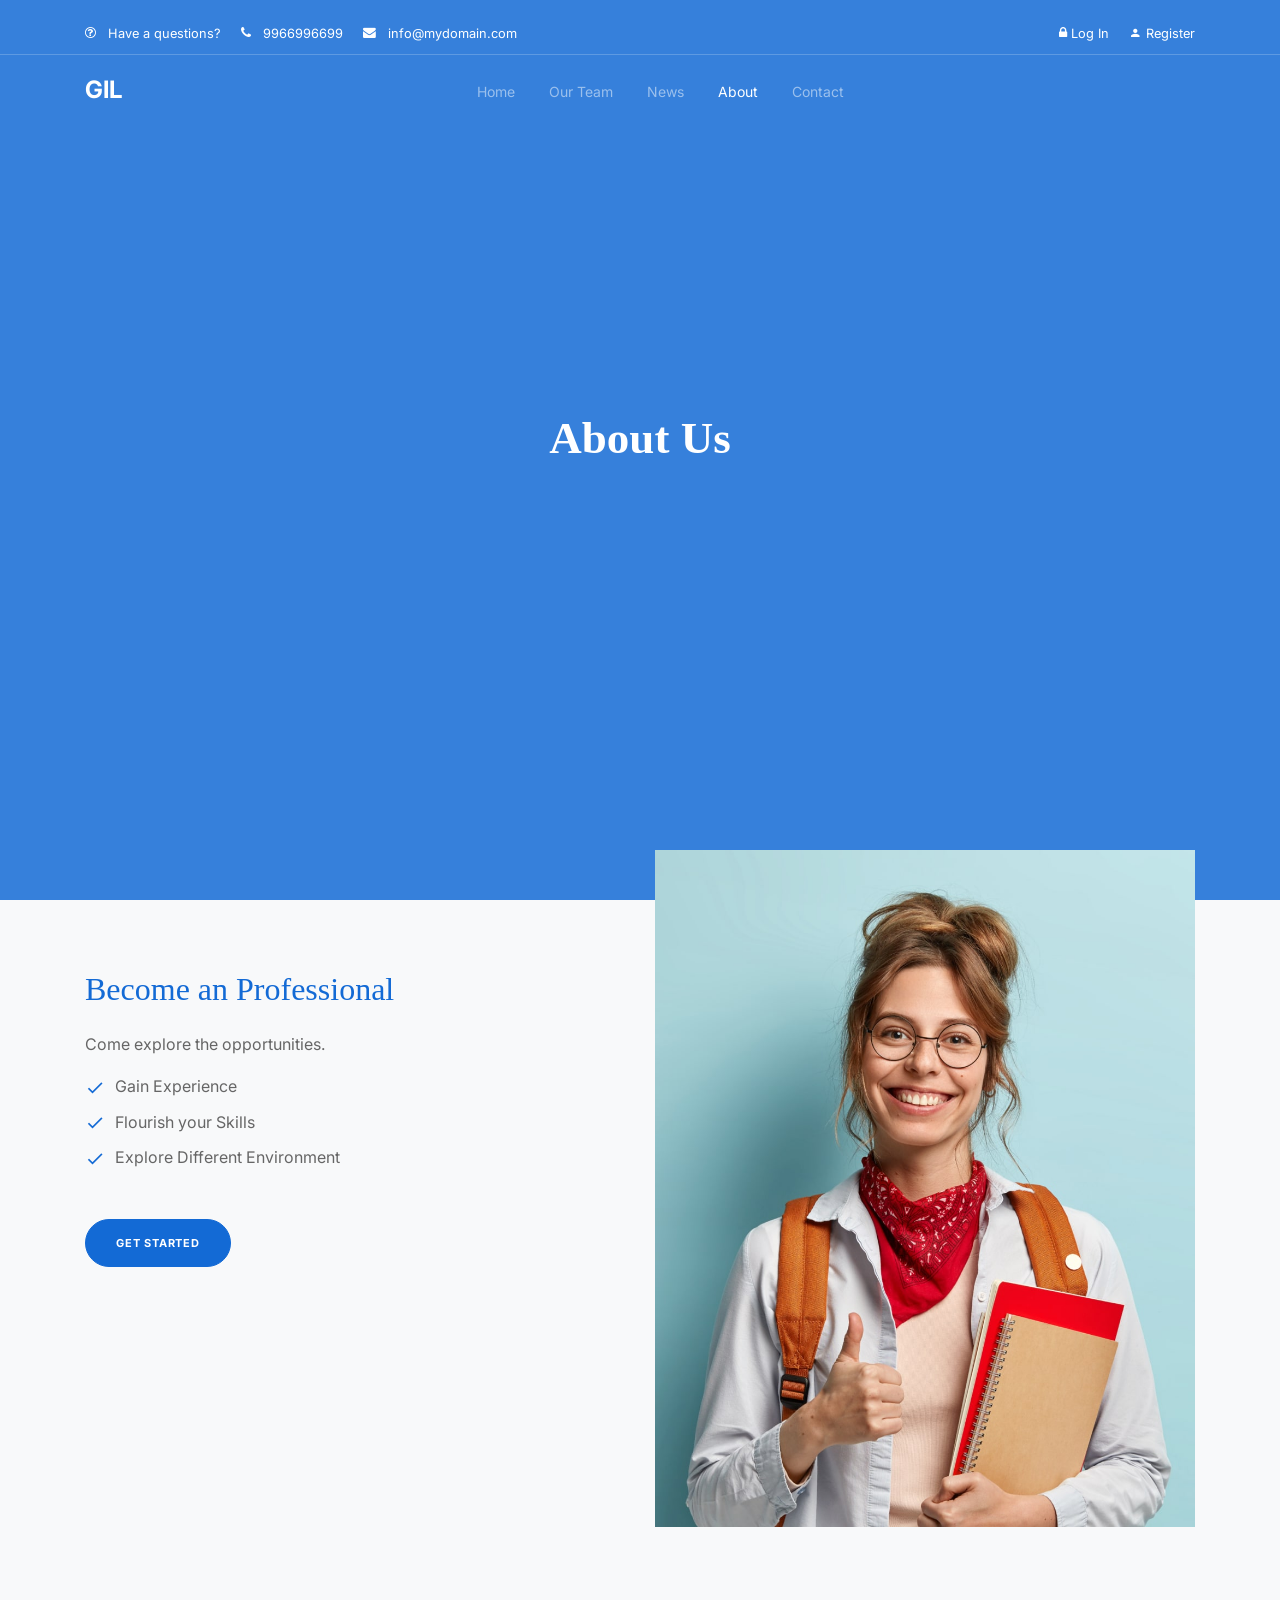
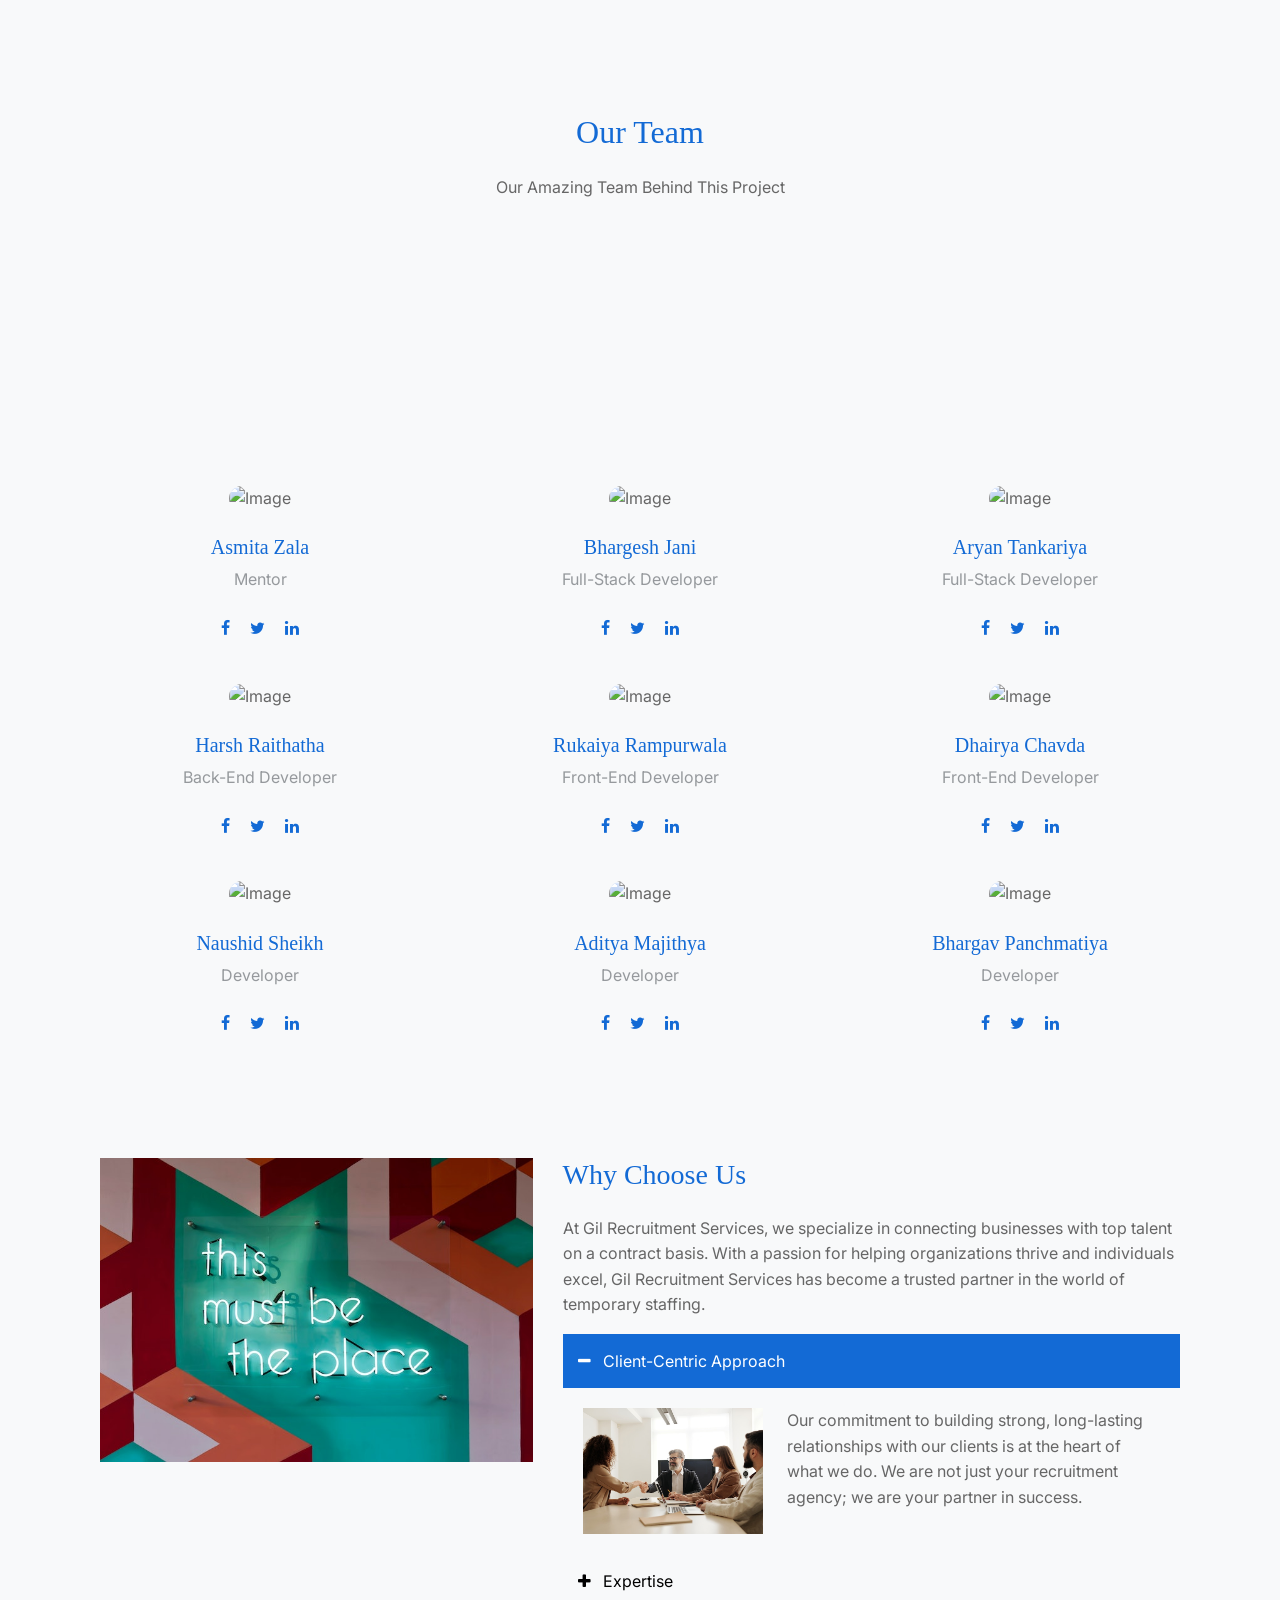
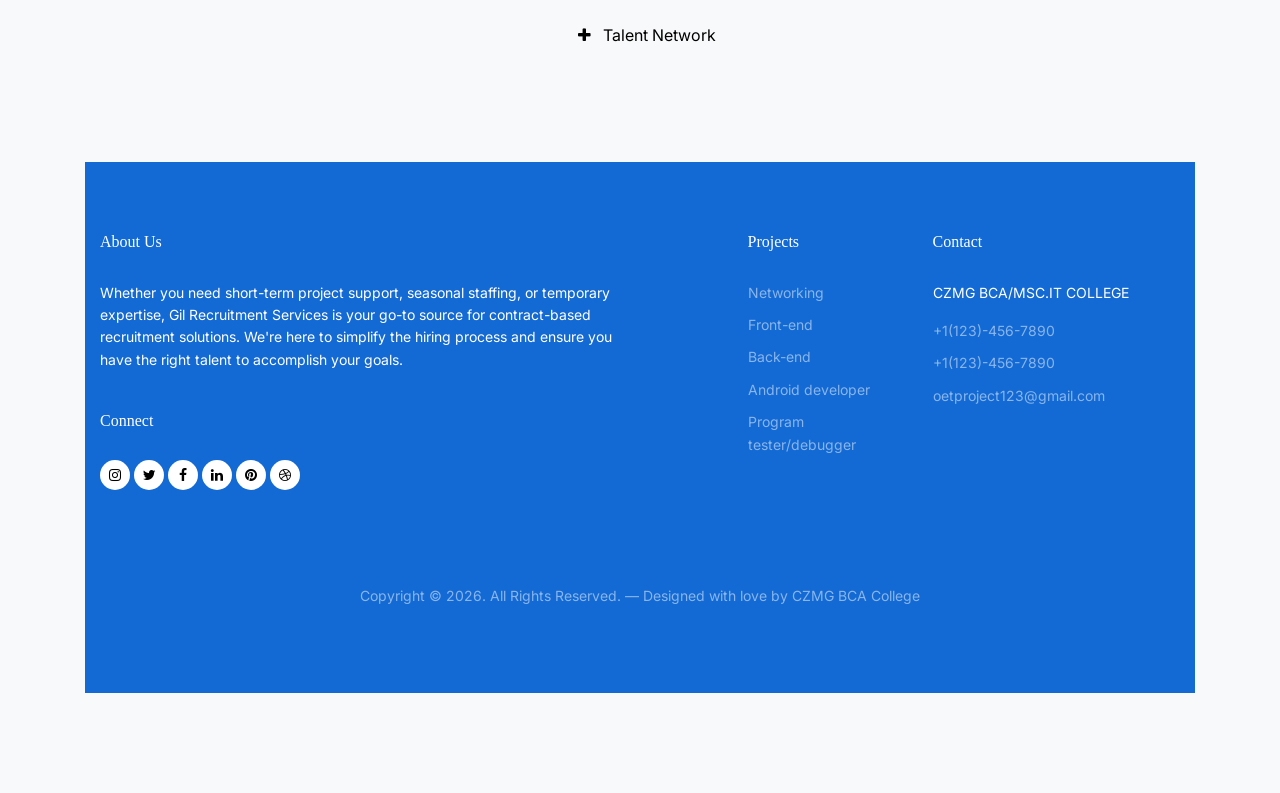
==== commit f35fe6ae: "hackathon commit after lunch" ====
--- a/pages/about.html
+++ b/pages/about.html
@@ -49,7 +49,7 @@
         <div class="row align-items-center">
 
           <div class="col-6 col-lg-9">
-            <a href="#" class="small mr-3"><span class="icon-question-circle-o mr-2"></span> <span
+            <a href="contact.html" class="small mr-3"><span class="icon-question-circle-o mr-2"></span> <span
                 class="d-none d-lg-inline-block">Have a questions?</span></a>
             <a href="#" class="small mr-3"><span class="icon-phone mr-2"></span> <span
                 class="d-none d-lg-inline-block">9966996699</span></a>
@@ -97,7 +97,7 @@
   </nav>
 
 
-  <div class="untree_co-hero overlay" style="background-image: url('images/img-school-1-min.jpg');">
+  <div class="untree_co-hero overlay" style="background-image: url('https://www.simplilearn.com/ice9/free_resources_article_thumb/friend_class_in_cpp.jpg');">
     <div class="container">
       <div class="row align-items-center justify-content-center">
         <div class="col-12">
@@ -133,7 +133,7 @@
             <li>Explore Different Environment</li>
           </ul>
 
-          <p data-aos="fade-up" data-aos-delay="300"><a href="#" class="btn btn-primary">Get Started</a></p>
+          <p data-aos="fade-up" data-aos-delay="300"><a href="login.php" class="btn btn-primary">Get Started</a></p>
 
         </div>
         <div class="col-lg-6" data-aos="fade-up" data-aos-delay="0">
@@ -165,7 +165,7 @@
       <div class="row">
         <div class="col-12 col-sm-6 col-md-6 mb-4 mb-lg-0 col-lg-4" data-aos="fade-up" data-aos-delay="0">
           <div class="staff text-center">
-             <div class="mb-4"><img style="height: 200px;" src="https://npg.news/h-upload/2023/10/16/1201368-fhdg.webp"       alt="Image" class="img-fluid"></div> 
+             <div class="mb-4"><img style="height: 200px;" src="https://campus.oshwaleducationtrust.org/img/employee/313a703222b14948b5e6ae0c7aefd770.png"  alt="Image" class="img-fluid"></div> 
             <div class="staff-body">
               <h3 class="staff-name">Asmita Zala</h3>
               <span class="d-block position mb-4">Mentor</span>
@@ -179,7 +179,7 @@
         </div>
         <div class="col-12 col-sm-6 col-md-6 mb-4 mb-lg-0 col-lg-4" data-aos="fade-up" data-aos-delay="100">
           <div class="staff text-center">
-            <div class="mb-4"><img src="https://avatarfiles.alphacoders.com/159/159658.jpg" alt="Image"
+            <div class="mb-4"><img src="https://media.licdn.com/dms/image/C4D03AQEo41tMCGep5A/profile-displayphoto-shrink_800_800/0/1662192414380?e=2147483647&v=beta&t=-eE9Hx2wpJvcoBRMaQbANndy9LyvSPFqO3qH7HT52ZI" alt="Image"
                 class="img-fluid"></div>
             <div class="staff-body">
               <h3 class="staff-name">Bhargesh Jani</h3>
@@ -211,7 +211,7 @@
         <div class="col-12 col-sm-6 col-md-6 mb-4 mb-lg-0 col-lg-4" data-aos="fade-up" data-aos-delay="0">
           <div class="staff text-center">
             <div class="mb-4"><img
-                src="https://media.licdn.com/dms/image/C4D03AQEXKJalfxN_vg/profile-displayphoto-shrink_200_200/0/1651179482760?e=1701907200&v=beta&t=YtnyknpTEtJQtfEve-P4Sm5Ph8BPmOQf4OOIewNgv-Y"
+                src="https://media.licdn.com/dms/image/D4D03AQF8vlChpptfwA/profile-displayphoto-shrink_800_800/0/1690392228579?e=2147483647&v=beta&t=ySFH8DRH85oQx4DMPcaxYjUmWPGaBuTdhos0shrXBTM"
                 alt="Image" class="img-fluid"></div>
             <div class="staff-body">
               <h3 class="staff-name">Harsh Raithatha</h3>
@@ -227,7 +227,7 @@
         <div class="col-12 col-sm-6 col-md-6 mb-4 mb-lg-0 col-lg-4" data-aos="fade-up" data-aos-delay="100">
           <div class="staff text-center">
             <div class="mb-4"><img
-                src="https://qph.cf2.quoracdn.net/main-thumb-ti-1585714-200-fpphgyqlhmniqagyaetvmhrwyluwivxc.jpeg"
+                src="https://i.pinimg.com/280x280_RS/18/d6/3b/18d63b0824100e3d01deade6adb6e4d8.jpg"
                 alt="Image" class="img-fluid"></div>
             <div class="staff-body">
               <h3 class="staff-name">Rukaiya Rampurwala</h3>
@@ -243,7 +243,7 @@
         <div class="col-12 col-sm-6 col-md-6 mb-4 mb-lg-0 col-lg-4" data-aos="fade-up" data-aos-delay="200">
           <div class="staff text-center">
             <div class="mb-4"><img style="height: 200px;"
-                src="[data-uri]"
+                src="https://media.licdn.com/dms/image/D4D03AQGgxAEVJD-t-g/profile-displayphoto-shrink_100_100/0/1698921237217?e=1704326400&v=beta&t=R6bu4jswT2SxqoIJlhRbrHjnCMnbacwMjHO6hHwDeZw"
                 alt="Image" class="img-fluid"></div>
             <div class="staff-body">
               <h3 class="staff-name">Dhairya Chavda</h3>
@@ -294,7 +294,7 @@
                 src="https://t4.ftcdn.net/jpg/05/01/89/71/360_F_501897163_SYpblpOWfRjkP4LHDp033sFItbbcFWWS.jpg"
                 alt="Image" class="img-fluid"></div>
             <div class="staff-body">
-              <h3 class="staff-name">Bhargav Pancahmatiya</h3>
+              <h3 class="staff-name">Bhargav Panchmatiya</h3>
               <span class="d-block position mb-4">Developer</span>
               <div class="social">
                 <a href="#" class="mx-2"><span class="icon-facebook"></span></a>
